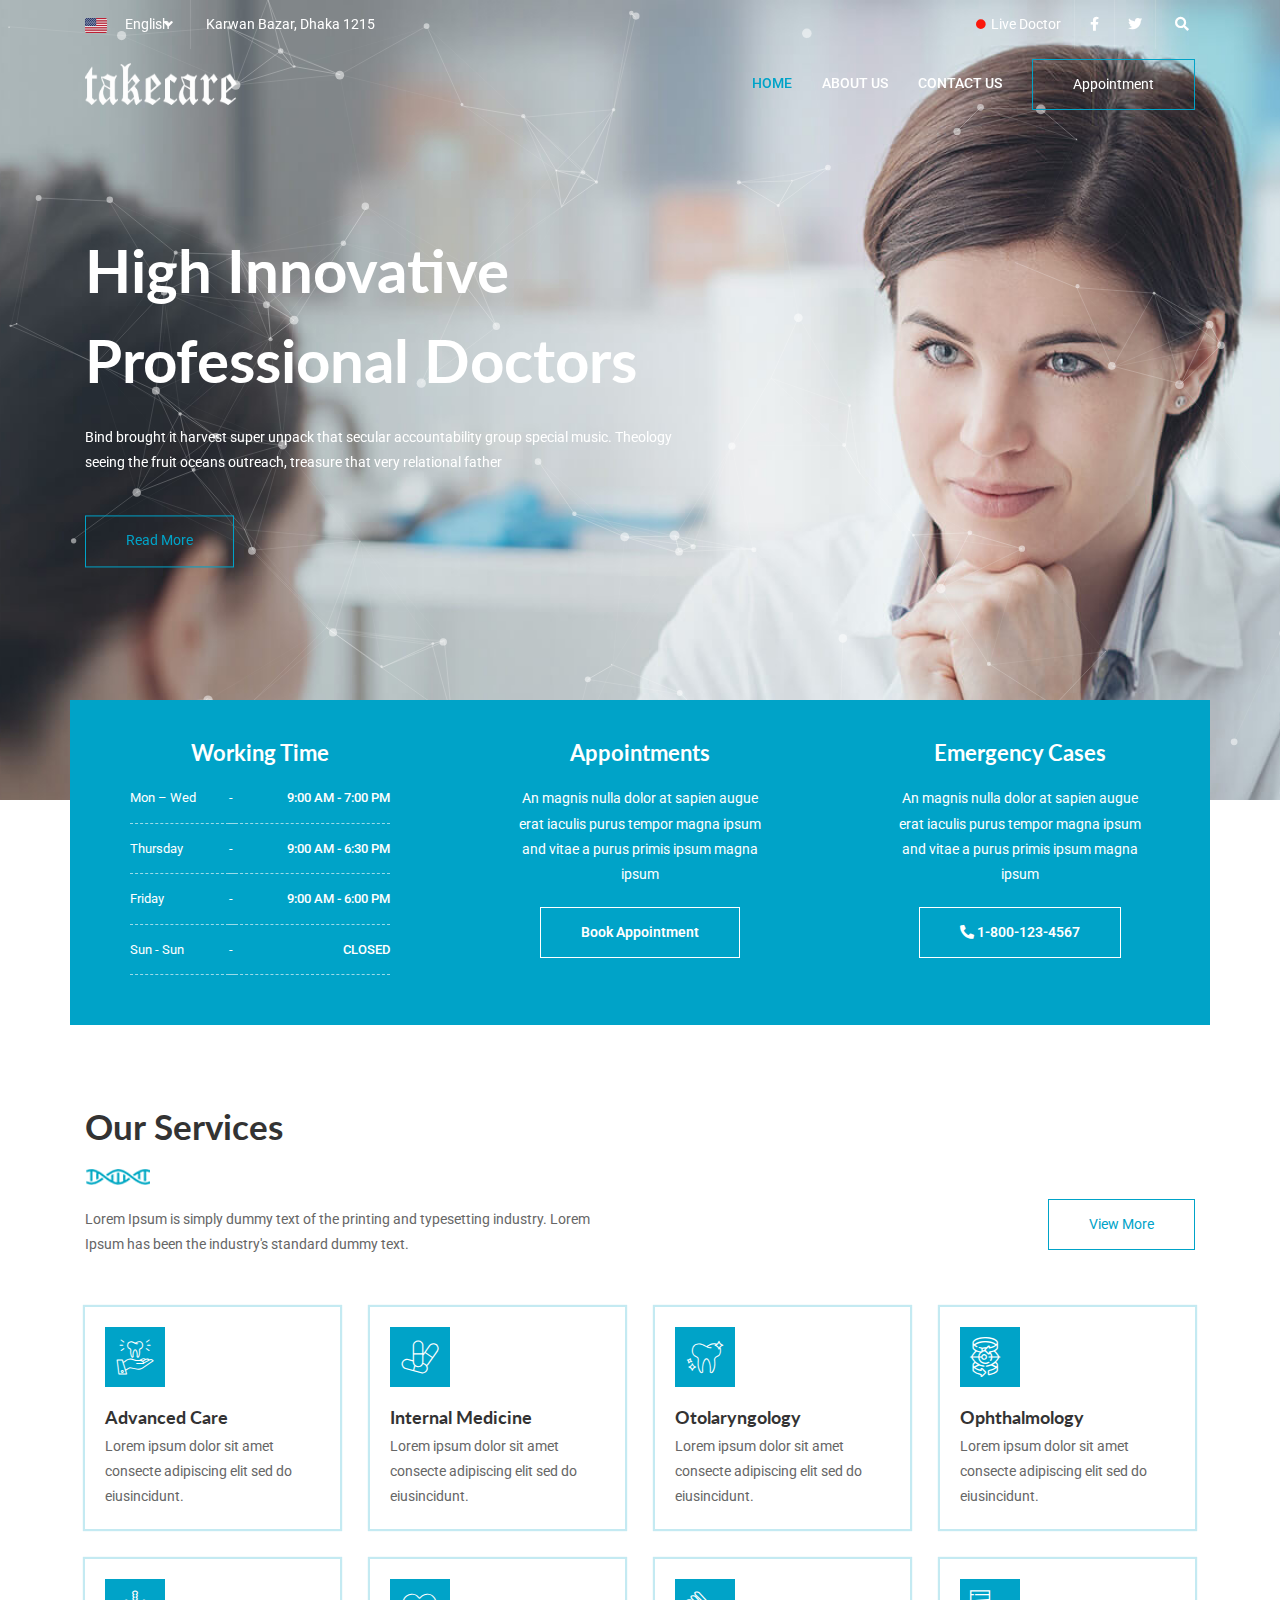
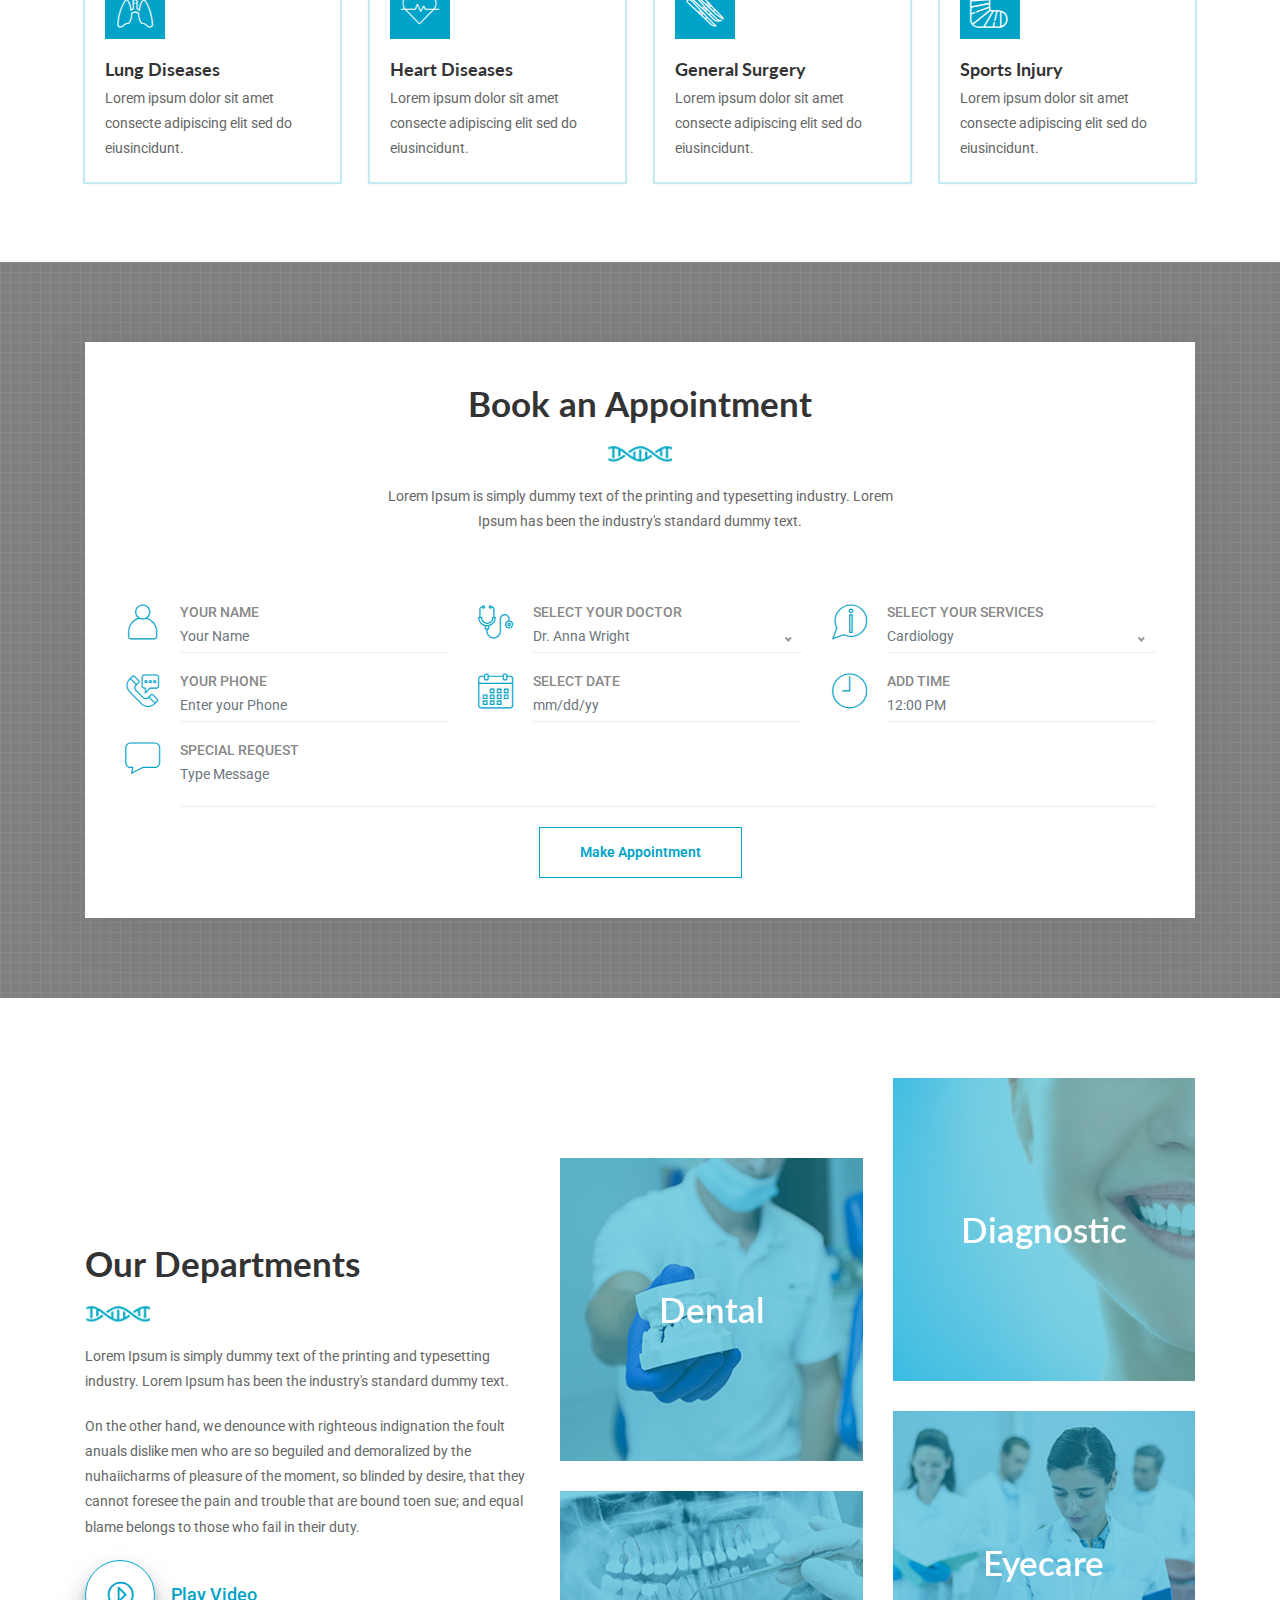
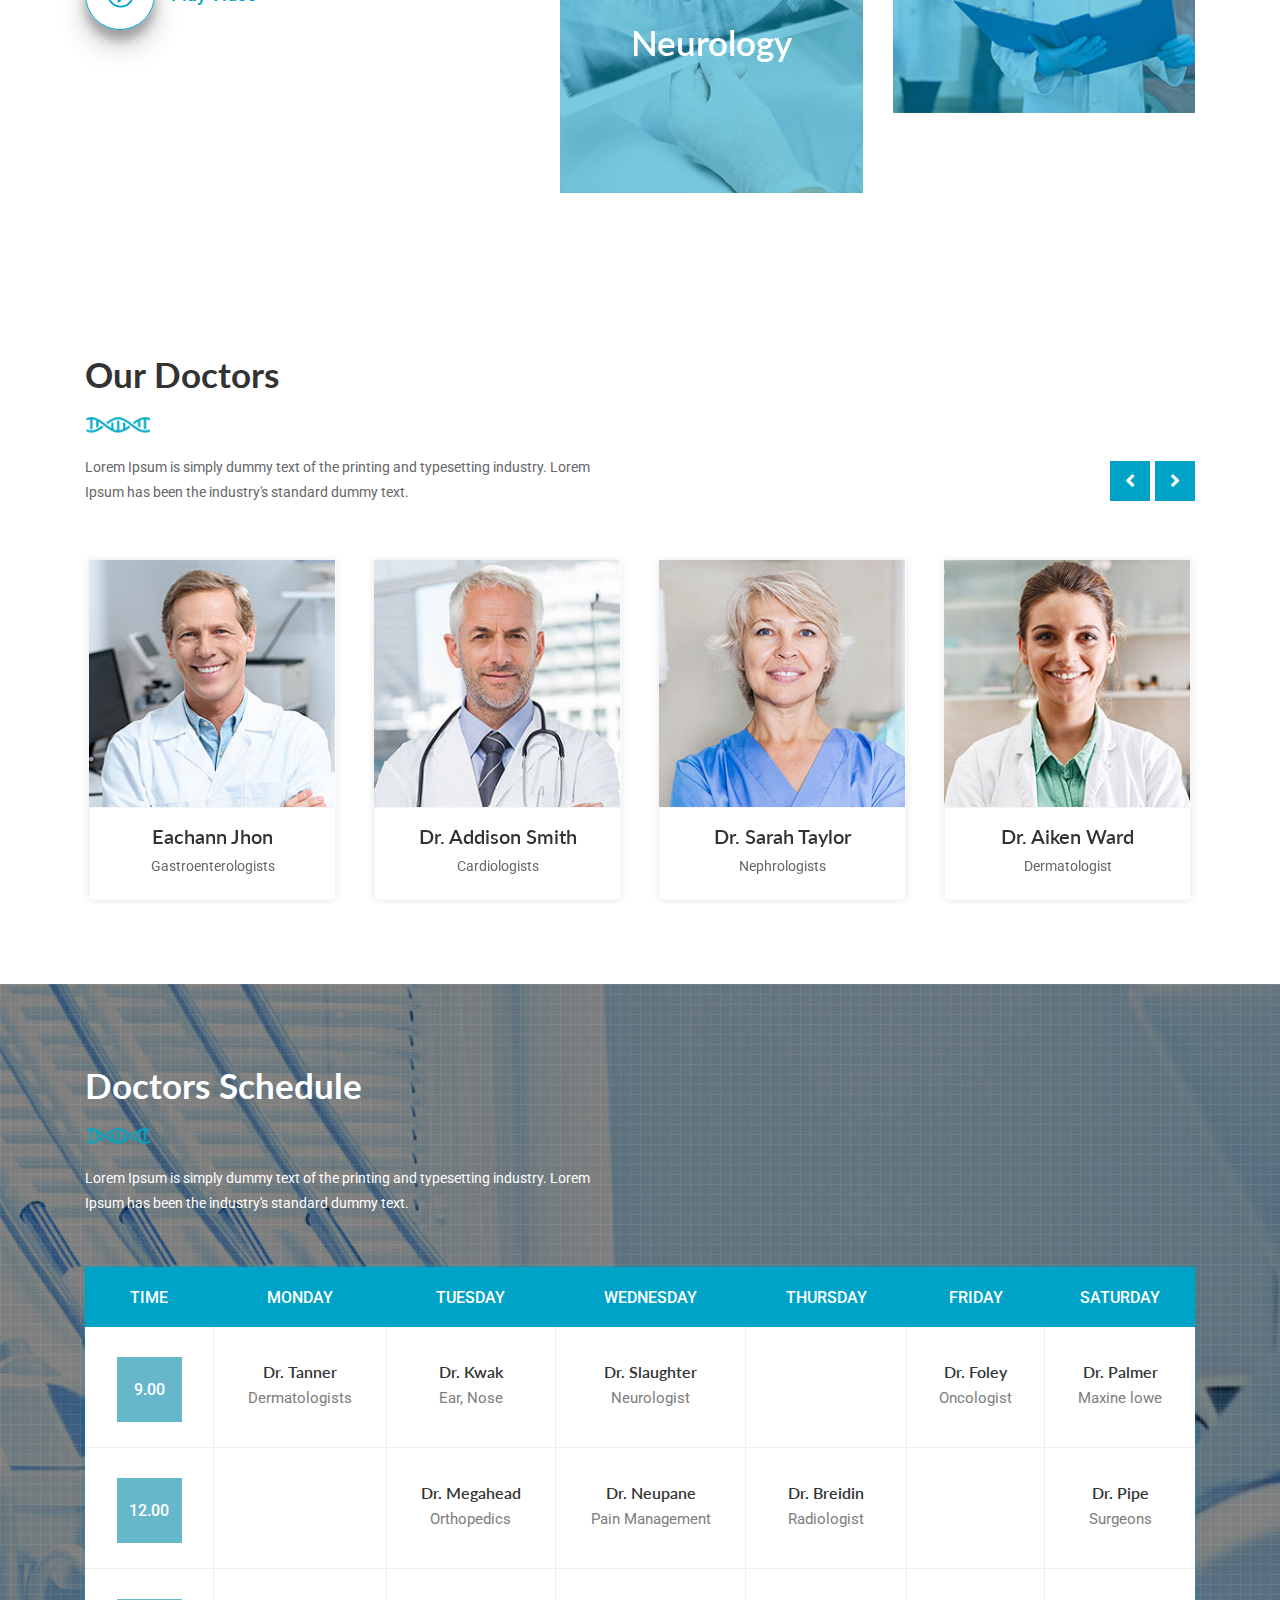
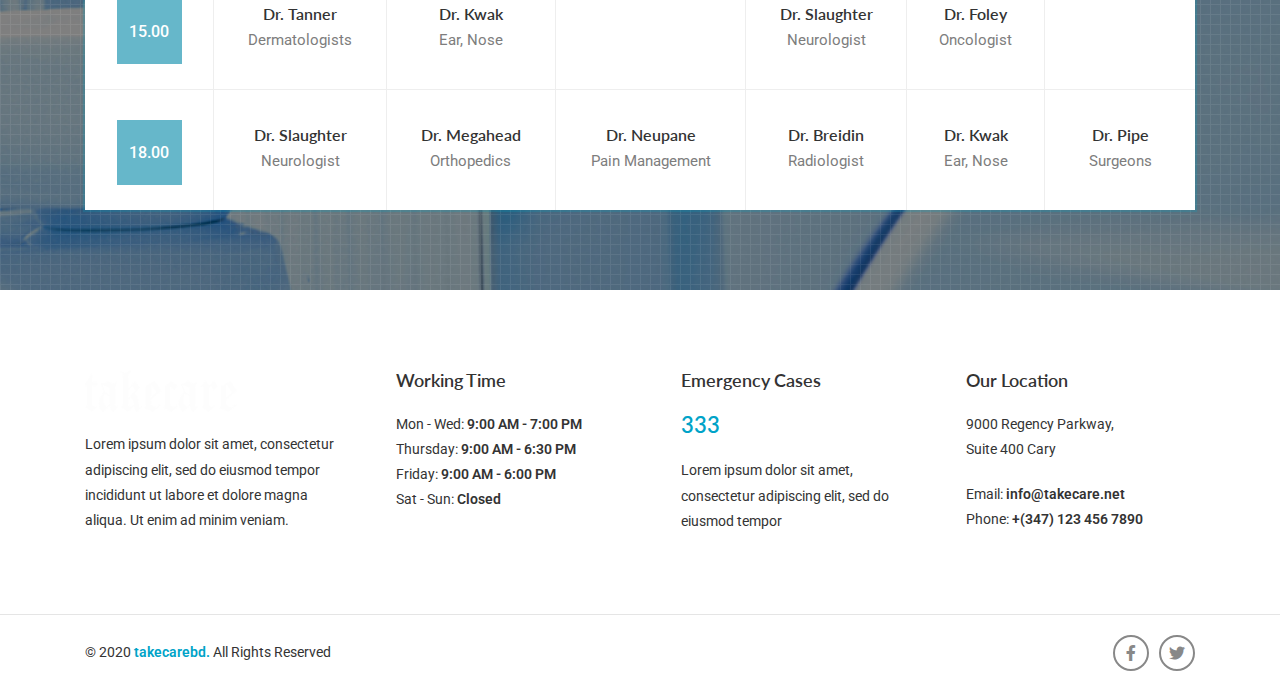
==== index.html @ 94f2de8f "Add files via upload" ====
<!DOCTYPE html>
<html lang="en">

<head>
    <meta http-equiv="Content-Type" content="text/html; charset=utf-8">
    <meta http-equiv="X-UA-Compatible" content="IE=edge">
    <meta name="viewport" content="width=device-width,initial-scale=1">
    <meta name="keywords" content="doctors solution">
    <meta name="description" content="take care and take help">
    <title>TakeCare | Take Help | Stay Safe</title>
    <!-- Fav and touch icons -->
    <link rel="apple-touch-icon-precomposed" sizes="144x144" href="assets/images/favicon.ico">
    <link rel="apple-touch-icon-precomposed" sizes="114x114" href="assets/images/favicon.ico">
    <link rel="apple-touch-icon-precomposed" sizes="72x72" href="assets/images/favicon.ico">
    <link rel="apple-touch-icon-precomposed" href="#">
    <link rel="shortcut icon" href="assets/images/favicon.ico">
    <!-- Bootstrap -->
    <link href="assets/css/bootstrap.min.css" rel="stylesheet">
    <!-- Fontawesome -->
    <link href="assets/css/font-awesome.css" rel="stylesheet">
    <!-- Flaticons -->
    <link href="assets/css/font/flaticon.css" rel="stylesheet">
    <!-- Slick Slider -->
    <link href="assets/css/slick.css" rel="stylesheet">
    <!-- Range Slider -->
    <link href="assets/css/ion.rangeSlider.min.css" rel="stylesheet">
    <!-- Datepicker -->
    <link href="assets/css/datepicker.css" rel="stylesheet">
    <!-- magnific popup -->
    <link href="assets/css/magnific-popup.css" rel="stylesheet">
    <!-- Nice Select -->
    <link href="assets/css/nice-select.css" rel="stylesheet">
    <!-- Custom Stylesheet -->
    <link href="assets/css/style.css" rel="stylesheet">
    <!-- Custom Responsive -->
    <link href="assets/css/responsive.css" rel="stylesheet">
    <!-- Google Fonts -->
    <link href="https://fonts.googleapis.com/css?family=Lato:300,400,700,900&display=swap" rel="stylesheet">
    <link href="https://fonts.googleapis.com/css?family=Roboto:300,400,500,700&display=swap" rel="stylesheet">
    <!-- HTML5 Shim and Respond.js IE8 support of HTML5 elements and media queries -->
    <!-- WARNING: Respond.js doesn't work if you view the page via file:// -->
    <!--[if lt IE 9]>
        <script src="https://oss.maxcdn.com/libs/html5shiv/3.7.0/html5shiv.js"></script>
        <script src="https://oss.maxcdn.com/libs/respond.js/1.4.2/respond.min.js"></script>
    <![endif]-->
    <!-- place -->
</head>
<body class="animated-banner">
    <!-- Start Main Body -->
    <div class="main-body">
        <!-- Start Header -->
        <header class="header-style-1">
            <!-- Start Topbar -->
            <div class="topbar-style-1">
                <div class="container">
                    <div class="row justify-content-center">
                        <div class="col-lg-6 col-md-6 col-12">
                            <div class="left-side">
                                <div class="language-box">
                                    <div class="language p-relative">
                                        <img src="assets/images/flag.png" alt="flag">
                                        <select>
                                            <option>English</option>
                                            <option>Bangla</option>
                                            <option>Hindi</option>
                                        </select>
                                    </div>
                                </div>
                                <p class="text-custom-white no-margin">
                                    Karwan Bazar, Dhaka  1215
                                </p>
                            </div>
                        </div>
                        <div class="col-lg-6 col-md-6 col-12">
                            <div class="right-side">
                                <ul class="custom">
                                    <li><a class="live text-custom-white fs-14" href="#live-video"><i class="fas fa-circle"></i>Live Doctor</a></li>
                                    <li><a href="#" class="text-custom-white fs-14"><i class="fab fa-facebook-f"></i></a></li>
                                    <li><a href="#" class="text-custom-white fs-14"><i class="fab fa-twitter"></i></a></li>
                                    <li class="search"><a href="javascript:void(0)" class="text-custom-white fs-14"><i class="fas fa-search"></i></a></li>
                                    <li class="topbar-search">
                                      <form method="get">
                                        <input type="search" class="form-control form-control-custom" name="search" placeholder="Search..." value="">
                                      </form>
                                    </li>
                                </ul>
                            </div>
                        </div>
                    </div>
                </div>
            </div>
            <!-- End Topbar -->
            <!-- Start Navigation -->
            <div class="main-navigation-style-1">
                <div class="container">
                    <div class="row">
                        <div class="col-12">
                            <div class="navigation">
                                <div class="logo">
                                    <a href="/index.html">
                                        <img src="assets/images/logo.png" class="img-fluid image-fit" alt="Logo">
                                    </a>
                                </div>
                                <div class="main-menu">
                                    <div class="mobile-logo">
                                        <a href="index.html">
                                            <img src="assets/images/logo.png" class="img-fluid image-fit" alt="Logo">
                                        </a>
                                    </div>
                                    <nav>
                                        <ul class="custom">
                                            <li class="menu-item active">
                                                <a href="#" class="text-custom-white">Home</a>
                                            </li>
                                            <li class="menu-item">
                                                <a href="#" class="text-custom-white">About Us</a>
                                            </li>                                          
                                            <li class="menu-item">
                                                <a href="#" class="text-custom-white">Contact Us</a>
                                            </li>
                                        </ul>
                                    </nav>
                                    <div class="right-side">
                                        <div class="cta-btn">
                                            <a href="#" class="btn-first btn-submit">
                                                Appointment
                                            </a>
                                        </div>
                                    </div>
                                </div>
                                <div class="hamburger-menu">
                                    <div class="menu-btn">
                                        <span></span>
                                        <span></span>
                                        <span></span>
                                    </div>
                                </div>
                            </div>
                        </div>
                    </div>
                </div>
            </div>
            <!-- End Navigation -->
        </header>
        <!-- End Header -->
        <!-- Start Slider -->
        <div class="slider parallax" id="banner-animation">
            <div class="transform-center">
                <div class="container">
                    <div class="row">
                        <div class="col-12">
                            <div class="banner-slider">
                                <div class="slide-item">
                                    <div class="banner-text">
                                        <h1 class="text-custom-white fw-700"> High Innovative  Professional Doctors </h1>
                                        <p class="text-custom-white">Bind brought it harvest super unpack that secular accountability group special music. Theology seeing the fruit oceans outreach, treasure that very relational father</p>
                                        <a href="#" class="btn-first btn-submit text-light-blue">
                                            Read More
                                        </a>
                                    </div>
                                </div>
                                <div class="slide-item">
                                    <div class="banner-text">
                                        <h1 class="text-custom-white fw-700">We Flexible Managed Tele care Services </h1>
                                        <p class="text-custom-white">Bind brought it harvest super unpack that secular accountability group special music. Theology seeing the fruit oceans outreach, treasure that very relational father</p>
                                        <a href="#" class="btn-first btn-submit text-light-blue">
                                            Learn More
                                        </a>
                                    </div>
                                </div>
                            </div>
                        </div>
                    </div>
                </div>
            </div>
        </div>
        <!-- End Slider -->
        <!-- Start Intro -->
        <section class="genmed-intro">
            <div class="container">
                <div class="row justify-content-center">
                    <div class="col-md-4 no-padding">
                        <div class="intro-box bg-light-blue full-height">
                            <div class="intro-wrapper text-center">
                                <i class="flaticon-flag"></i>
                                <h4 class="text-custom-white fw-700">Working Time</h4>
                                <table class="table text-custom-white">
                                    <tbody>
                                        <tr>
                                            <td>Mon – Wed</td>
                                            <td> - </td>
                                            <td class="text-right">9:00 AM - 7:00 PM</td>
                                        </tr>
                                        <tr>
                                            <td>Thursday</td>
                                            <td> - </td>
                                            <td class="text-right">9:00 AM - 6:30 PM</td>
                                        </tr>
                                         <tr>
                                            <td>Friday</td>
                                            <td> - </td>
                                            <td class="text-right">9:00 AM - 6:00 PM</td>
                                        </tr>
                                        <tr class="last-tr">
                                            <td>Sun - Sun</td>
                                            <td>-</td>
                                            <td class="text-right">CLOSED</td>
                                         </tr>
                                      </tbody>
                                </table>
                            </div>
                        </div>
                    </div>
                    <div class="col-md-4 no-padding">
                        <div class="intro-box bg-light-blue full-height">
                            <div class="intro-wrapper text-center">
                                <i class="flaticon-flag"></i>
                                <h4 class="text-custom-white fw-700">Appointments</h4>
                                <p class="text-custom-white">An magnis nulla dolor at sapien augue erat iaculis purus tempor magna ipsum and vitae a purus primis ipsum magna ipsum</p>
                                <a href="#book-appointment" class="btn-first btn-submit-white fw-600 scrollbtn">Book Appointment</a>
                            </div>
                        </div>
                    </div>
                    <div class="col-md-4 no-padding">
                        <div class="intro-box bg-light-blue full-height">
                            <div class="intro-wrapper text-center">
                                <i class="flaticon-flag"></i>
                                <h4 class="text-custom-white fw-700">Emergency Cases</h4>
                                <p class="text-custom-white">An magnis nulla dolor at sapien augue erat iaculis purus tempor magna ipsum and vitae a purus primis ipsum magna ipsum</p>
                                <a href="tel:" class="btn-first btn-submit-white fw-600"><i class="fas fa-phone-alt"></i> 1-800-123-4567</a>
                            </div>
                        </div>
                    </div>
                </div>
            </div>
        </section>
        <!-- End Intro -->
        <!-- Start Main Services -->
        <section class="main-services section-padding">
            <div class="container">
                <div class="section-header">
                    <div class="section-heading">
                        <h3 class="text-custom-black fw-700">Our Services</h3>
                        <img src="assets/images/title-icon.png" class="mb-xl-20" alt="img">
                        <div class="section-description">
                            <p class="text-light-white">
                                Lorem Ipsum is simply dummy text of the printing and typesetting industry. Lorem Ipsum has been the industry's standard dummy text.
                            </p>
                        </div>
                    </div>
                    <div class="section-btn">
                        <a href="#" class="btn-first btn-submit text-light-blue">View More</a>
                    </div>
                </div>
                <div class="row">
                    <div class="col-lg-3 col-sm-6">
                        <div class="main-services-box p-relative mb-xl-30">
                            <div class="main-service-wrapper padding-20">
                                <div class="icon-box">
                                    <i class="flaticon-dental-care"></i>
                                </div>
                                <h5 class="fw-700"><a href="#" class="text-custom-black">Advanced Care</a></h5>
                                <p class="text-light-white no-margin">Lorem ipsum dolor sit amet consecte adipiscing elit sed do eiusincidunt.</p>
                            </div>
                        </div>
                    </div>
                    <div class="col-lg-3 col-sm-6">
                        <div class="main-services-box p-relative mb-xl-30">
                            <div class="main-service-wrapper padding-20">
                                <div class="icon-box">
                                    <i class="flaticon-tablets"></i>
                                </div>
                                <h5 class="fw-700"><a href="#" class="text-custom-black">Internal Medicine</a></h5>
                                <p class="text-light-white no-margin">Lorem ipsum dolor sit amet consecte adipiscing elit sed do eiusincidunt.</p>
                            </div>
                        </div>
                    </div>
                    <div class="col-lg-3 col-sm-6">
                        <div class="main-services-box p-relative mb-xl-30">
                            <div class="main-service-wrapper padding-20">
                                <div class="icon-box">
                                    <i class="flaticon-dental-care-1"></i>
                                </div>
                                <h5 class="fw-700"><a href="#" class="text-custom-black">Otolaryngology</a></h5>
                                <p class="text-light-white no-margin">Lorem ipsum dolor sit amet consecte adipiscing elit sed do eiusincidunt.</p>
                            </div>
                        </div>
                    </div>
                    <div class="col-lg-3 col-sm-6">
                        <div class="main-services-box p-relative mb-xl-30">
                            <div class="main-service-wrapper padding-20">
                                <div class="icon-box">
                                    <i class="flaticon-bionic-eye-1"></i>
                                </div>
                                <h5 class="fw-700"><a href="#" class="text-custom-black">Ophthalmology</a></h5>
                                <p class="text-light-white no-margin">Lorem ipsum dolor sit amet consecte adipiscing elit sed do eiusincidunt.</p>
                            </div>
                        </div>
                    </div>
                    <div class="col-lg-3 col-sm-6">
                        <div class="main-services-box p-relative mb-md-30">
                            <div class="main-service-wrapper padding-20">
                                <div class="icon-box">
                                    <i class="flaticon-lungs"></i>
                                </div>
                                <h5 class="fw-700"><a href="#" class="text-custom-black">Lung Diseases</a></h5>
                                <p class="text-light-white no-margin">Lorem ipsum dolor sit amet consecte adipiscing elit sed do eiusincidunt.</p>
                            </div>
                        </div>
                    </div>
                    <div class="col-lg-3 col-sm-6">
                        <div class="main-services-box p-relative mb-md-30">
                            <div class="main-service-wrapper padding-20">
                                <div class="icon-box">
                                    <i class="flaticon-heart-beat"></i>
                                </div>
                                <h5 class="fw-700"><a href="#" class="text-custom-black">Heart Diseases</a></h5>
                                <p class="text-light-white no-margin">Lorem ipsum dolor sit amet consecte adipiscing elit sed do eiusincidunt.</p>
                            </div>
                        </div>
                    </div>
                    <div class="col-lg-3 col-sm-6">
                        <div class="main-services-box p-relative mb-xs-30">
                            <div class="main-service-wrapper padding-20">
                                <div class="icon-box">
                                    <i class="flaticon-knives"></i>
                                </div>
                                <h5 class="fw-700"><a href="#" class="text-custom-black">General Surgery</a></h5>
                                <p class="text-light-white no-margin">Lorem ipsum dolor sit amet consecte adipiscing elit sed do eiusincidunt.</p>
                            </div>
                        </div>
                    </div>
                    <div class="col-lg-3 col-sm-6">
                        <div class="main-services-box p-relative">
                            <div class="main-service-wrapper padding-20">
                                <div class="icon-box">
                                    <i class="flaticon-broken-leg"></i>
                                </div>
                                <h5 class="fw-700"><a href="#" class="text-custom-black">Sports Injury</a></h5>
                                <p class="text-light-white no-margin">Lorem ipsum dolor sit amet consecte adipiscing elit sed do eiusincidunt.</p>
                            </div>
                        </div>
                    </div>
                </div>
            </div>
        </section>
        <!-- End Main Services -->
        <!-- Start Appointment/faqs -->
        <section class="book-appointment parallax section-padding" id="book-appointment">
            <div class="overlay overlay-bg-black"></div>
            <div class="pattern"></div>
            <div class="container">
                <div class="row">
                    <div class="col-lg-12">
                        <div class="booking-form p-relative">
                            <div class="book-form-wrapper">
                                <div class="section-header">
                                    <div class="section-heading mx-auto text-center">
                                        <h3 class="text-custom-black fw-700">Book an Appointment</h3>
                                        <img src="assets/images/title-icon.png" class="mb-xl-20" alt="img">
                                        <div class="section-description">
                                            <p class="text-light-white">
                                                Lorem Ipsum is simply dummy text of the printing and typesetting industry. Lorem Ipsum has been the industry's standard dummy text.
                                            </p>
                                        </div>
                                    </div>
                                </div>
                                <form class="form-layout-1">
                                    <div class="row">
                                        <div class="col-lg-4 col-md-6">
                                            <div class="form-group">
                                                <div class="icon">
                                                    <i class="flaticon-user"></i>
                                                </div>
                                                <label>Your Name</label>
                                                <input type="text" name="#" class="form-control" placeholder="Your Name">
                                            </div>
                                        </div>
                                        <div class="col-lg-4 col-md-6">
                                            <div class="form-group">
                                                <div class="icon">
                                                    <i class="flaticon-stethoscope"></i>
                                                </div>
                                                <label>Select Your Doctor</label>
                                                <select class="form-control custom-select">
                                                    <option>Dr. Anna Wright</option>
                                                    <option>Dr. Kwak</option>
                                                    <option>Dr. Anderson</option>
                                                </select>
                                            </div>
                                        </div>
                                        <div class="col-lg-4 col-md-6">
                                            <div class="form-group">
                                                <div class="icon">
                                                    <i class="flaticon-information"></i>
                                                </div>
                                                <label>Select Your Services</label>
                                                <select class="form-control custom-select">
                                                    <option>Cardiology</option>
                                                    <option>Urologic </option>
                                                    <option>Neurology</option>
                                                    <option>Medicine</option>
                                                    <option>Surgery</option>
                                                    <option>Urology</option>
                                                    <option>Radiology</option>
                                                    <option>Neurosurgery</option>
                                                    <option>Bariatric</option>
                                                </select>
                                            </div>
                                        </div>
                                        <div class="col-lg-4 col-md-6">
                                            <div class="form-group">
                                                <div class="icon">
                                                    <i class="flaticon-telephone"></i>
                                                </div>
                                                <label>Your Phone</label>
                                                <input type="text" name="#" class="form-control" placeholder="Enter your Phone">
                                            </div>
                                        </div>
                                        <div class="col-lg-4 col-md-6">
                                            <div class="form-group">
                                                <div class="icon">
                                                    <i class="flaticon-calendar"></i>
                                                </div>
                                                <label>Select Date</label>
                                                <input type="text" name="#" class="form-control datepickr" placeholder="mm/dd/yy" readonly>
                                            </div>
                                        </div>
                                        <div class="col-lg-4 col-md-6">
                                            <div class="form-group">
                                                <div class="icon">
                                                    <i class="flaticon-wall-clock"></i>
                                                </div>
                                                <label>Add Time</label>
                                                <input type="text" name="#" class="form-control timepickr" placeholder="12:00 PM" readonly>
                                            </div>
                                        </div>
                                        <div class="col-md-12 mb-xl-20">
                                            <div class="form-group">
                                                <div class="icon">
                                                    <i class="flaticon-conversation"></i>
                                                </div>
                                                <label>Special Request</label>
                                                <textarea class="form-control" rows="2" name="#" placeholder="Type Message"></textarea>
                                            </div>
                                        </div>
                                        <div class="col-12 text-center">
                                            <button type="submit" class="btn-first btn-submit text-light-blue fw-600">Make Appointment</button>
                                        </div>
                                    </div>
                                </form>
                            </div>
                        </div>
                    </div>
                </div>
            </div>
        </section>
        <!-- End Appointment/faqs -->
        <!-- Start Features -->
        <section class="section-padding features-sec">
            <div class="container">
                <div class="row">
                    <div class="col-xl-5 col-lg-6 align-self-center">
                        <div class="section-header pb-0">
                            <div class="section-heading">
                                <h3 class="text-custom-black fw-700">Our Departments</h3>
                                <img src="assets/images/title-icon.png" class="mb-xl-20" alt="img">
                                <div class="section-description">
                                    <p class="text-light-white">
                                        Lorem Ipsum is simply dummy text of the printing and typesetting industry. Lorem Ipsum has been the industry's standard dummy text.
                                    </p>
                                </div>
                            </div>
                        </div>
                        <p class="text-light-white">
                            On the other hand, we denounce with righteous indignation the foult anuals dislike men who are so beguiled and demoralized by the nuhaiicharms of pleasure of the moment, so blinded by desire, that they cannot foresee the pain and trouble that are bound toen sue; and equal blame belongs to those who fail in their duty.
                        </p>
                        <div class="video-button">
                            <div class="video-btn-wrapper"> <a href="JavaScript:Void(0);" class="text-light-blue" tabindex="0"><i class="flaticon-play-button"></i></a></div>
                            <span class="text-light-blue fs-18 ml-3 fw-500">Play Video</span>
                        </div>
                    </div>
                    <div class="col-xl-7 col-lg-6">
                        <div class="row">
                            <div class="col-sm-6">
                                <div class="features-wrapper first-box">
                                    <div class="card-container rotate-1 mb-xl-30">
                                        <div class="card">
                                            <div class="side">
                                                <img src="assets/images/department1.jpg" class="image-fit" alt="Jimmy Eat World">
                                                <div class="front-text">
                                                    <h3 class="text-custom-white no-margin fw-600">Dental</h3>
                                                </div>
                                            </div>
                                            <div class="side back">
                                                <p class="fs-16 no-margin">Lorem Ipsum is simply dummy text of the printing and typesetting industry.</p>
                                            </div>
                                        </div>
                                    </div>
                                    <div class="card-container rotate-2 mb-xs-30">
                                        <div class="card">
                                            <div class="side">
                                                <img src="assets/images/department2.jpg" class="image-fit" alt="Jimmy Eat World">
                                                <div class="front-text">
                                                    <h3 class="text-custom-white no-margin fw-600">Neurology</h3>
                                                </div>
                                            </div>
                                            <div class="side back">
                                                <p class="fs-16 no-margin">Lorem Ipsum is simply dummy text of the printing and typesetting industry.</p>
                                            </div>
                                        </div>
                                    </div>
                                </div>
                            </div>
                            <div class="col-sm-6">
                                <div class="features-wrapper">
                                    <div class="card-container rotate-3 mb-xl-30">
                                        <div class="card">
                                            <div class="side">
                                                <img src="assets/images/department3.jpg" class="image-fit" alt="Jimmy Eat World">
                                                <div class="front-text">
                                                    <h3 class="text-custom-white no-margin fw-600">Diagnostic</h3>
                                                </div>
                                            </div>
                                            <div class="side back">
                                                <p class="fs-16 no-margin">Lorem Ipsum is simply dummy text of the printing and typesetting industry.</p>
                                            </div>
                                        </div>
                                    </div>
                                    <div class="card-container rotate-4">
                                        <div class="card">
                                            <div class="side">
                                                <img src="assets/images/department4.jpg" class="image-fit" alt="Jimmy Eat World">
                                                <div class="front-text">
                                                    <h3 class="text-custom-white no-margin fw-600">Eyecare</h3>
                                                </div>
                                            </div>
                                            <div class="side back">
                                                <p class="fs-16 no-margin">Lorem Ipsum is simply dummy text of the printing and typesetting industry.</p>
                                            </div>
                                        </div>
                                    </div>
                                </div>
                            </div>
                        </div>
                    </div>
                </div>
            </div>
        </section>
        <!-- End Features -->

        <!-- Start Team Doctors -->
        <section class="section-padding doctors-team-style-2">
            <div class="container">
                <div class="section-header">
                    <div class="section-heading">
                        <h3 class="text-custom-black fw-700">Our Doctors</h3>
                        <img src="assets/images/title-icon.png" class="mb-xl-20" alt="img">
                        <div class="section-description">
                            <p class="text-light-white">
                                Lorem Ipsum is simply dummy text of the printing and typesetting industry. Lorem Ipsum has been the industry's standard dummy text.
                            </p>
                        </div>
                    </div>
                </div>
                <div class="row">
                    <div class="col-12 no-padding">
                        <div class="doctors-slider">
                            <div class="slide-item col-12">
                                <div class="team-block p-relative">
                                    <div class="inner-box">
                                        <div class="image animate-img">
                                            <img src="assets/images/doctor1.jpg" alt="img" class="full-width">
                                            <div class="overlay-box">
                                                <div class="overlay-inner p-relative full-height">
                                                    <ul class="team-social-box custom">
                                                       
                                                        <li class="facebook"><a href="#" class="fab fa-facebook-f fs-16"></a></li>
                                                        <li class="twitter"><a href="#" class="fab fa-twitter fs-16"></a></li>
                                                    </ul>
                                                </div>
                                            </div>
                                        </div>
                                        <div class="lower-content p-relative text-center">
                                            <h4><a href="#" class="text-custom-black fw-600 fs-20">Eachann Jhon</a></h4>
                                            <p class="designation text-light-white">Gastroenterologists</p>
                                        </div>
                                    </div>
                                </div>
                            </div>
                            <div class="slide-item col-12">
                                <div class="team-block p-relative">
                                    <div class="inner-box">
                                        <div class="image animate-img">
                                            <img src="assets/images/doctor2.jpg" alt="img" class="full-width">
                                            <div class="overlay-box">
                                                <div class="overlay-inner p-relative full-height">
                                                    <ul class="team-social-box custom">
                                                       
                                                        <li class="facebook"><a href="#" class="fab fa-facebook-f fs-16"></a></li>
                                                        <li class="twitter"><a href="#" class="fab fa-twitter fs-16"></a></li>
                                                    </ul>
                                                </div>
                                            </div>
                                        </div>
                                        <div class="lower-content p-relative text-center">
                                            <h4><a href="#" class="text-custom-black fw-600 fs-20">Dr. Addison Smith</a></h4>
                                            <p class="designation text-light-white">Cardiologists</p>
                                        </div>
                                    </div>
                                </div>
                            </div>
                            <div class="slide-item col-12">
                                <div class="team-block p-relative">
                                    <div class="inner-box">
                                        <div class="image animate-img">
                                            <img src="assets/images/doctor3.jpg" alt="img" class="full-width">
                                            <div class="overlay-box">
                                                <div class="overlay-inner p-relative full-height">
                                                    <ul class="team-social-box custom">
                                                       
                                                        <li class="facebook"><a href="#" class="fab fa-facebook-f fs-16"></a></li>
                                                        <li class="twitter"><a href="#" class="fab fa-twitter fs-16"></a></li>
                                                    </ul>
                                                </div>
                                            </div>
                                        </div>
                                        <div class="lower-content p-relative text-center">
                                            <h4><a href="#" class="text-custom-black fw-600 fs-20">Dr. Sarah Taylor</a></h4>
                                            <p class="designation text-light-white">Nephrologists</p>
                                        </div>
                                    </div>
                                </div>
                            </div>
                            <div class="slide-item col-12">
                                <div class="team-block p-relative">
                                    <div class="inner-box">
                                        <div class="image animate-img">
                                            <img src="assets/images/doctor4.jpg" alt="img" class="full-width">
                                            <div class="overlay-box">
                                                <div class="overlay-inner p-relative full-height">
                                                    <ul class="team-social-box custom">
                                                       
                                                        <li class="facebook"><a href="#" class="fab fa-facebook-f fs-16"></a></li>
                                                        <li class="twitter"><a href="#" class="fab fa-twitter fs-16"></a></li>
                                                    </ul>
                                                </div>
                                            </div>
                                        </div>
                                        <div class="lower-content p-relative text-center">
                                            <h4><a href="#" class="text-custom-black fw-600 fs-20">Dr. Aiken Ward</a></h4>
                                            <p class="designation text-light-white">Dermatologist</p>
                                        </div>
                                    </div>
                                </div>
                            </div>
                            <div class="slide-item col-12">
                                <div class="team-block p-relative">
                                    <div class="inner-box">
                                        <div class="image animate-img">
                                            <img src="assets/images/doctor5.jpg" alt="img" class="full-width">
                                            <div class="overlay-box">
                                                <div class="overlay-inner p-relative full-height">
                                                    <ul class="team-social-box custom">
                                                       
                                                        <li class="facebook"><a href="#" class="fab fa-facebook-f fs-16"></a></li>
                                                        <li class="twitter"><a href="#" class="fab fa-twitter fs-16"></a></li>
                                                    </ul>
                                                </div>
                                            </div>
                                        </div>
                                        <div class="lower-content p-relative text-center">
                                            <h4><a href="#" class="text-custom-black fw-600 fs-20">Babatunde Jon</a></h4>
                                            <p class="designation text-light-white">Endocrinologists</p>
                                        </div>
                                    </div>
                                </div>
                            </div>
                        </div>
                    </div>
                </div>
            </div>
        </section>
        <!-- End Team Doctors -->

        <!-- Start Calender -->
        <section class="section-padding doctor-calendar">
            <div class="overlay overlay-bg-black"></div>
            <div class="pattern"></div>
            <div class="container">
                <div class="section-header">
                    <div class="section-heading">
                        <h3 class="text-custom-white fw-700">Doctors Schedule</h3>
                        <img src="assets/images/title-icon.png" class="mb-xl-20" alt="img">
                        <div class="section-description">
                            <p class="text-custom-white">
                                Lorem Ipsum is simply dummy text of the printing and typesetting industry. Lorem Ipsum has been the industry's standard dummy text.
                            </p>
                        </div>
                    </div>
                </div>
                <div class="row">
                    <div class="col-12">
                        <div class="doctor-calendar-table table-responsive">
                            <table class="table">
                                <thead>
                                    <tr>
                                        <th>Time</th>
                                        <th>Monday</th>
                                        <th>Tuesday</th>
                                        <th>Wednesday</th>
                                        <th>Thursday</th>
                                        <th>Friday</th>
                                        <th>Saturday</th>
                                    </tr>
                                </thead>

                                <tbody>
                                    <tr>
                                        <td><span class="time">9.00</span></td>
                                        <td>
                                            <h3>Dr. Tanner</h3>
                                            <span>Dermatologists</span>
                                        </td>
                                        <td>
                                            <h3>Dr. Kwak</h3>
                                            <span>Ear, Nose</span>
                                        </td>
                                        <td>
                                            <h3>Dr. Slaughter</h3>
                                            <span>Neurologist</span>
                                        </td>
                                        <td></td>
                                        <td>
                                            <h3>Dr. Foley</h3>
                                            <span>Oncologist</span>
                                        </td>
                                        <td>
                                            <h3>Dr. Palmer</h3>
                                            <span>Maxine lowe</span>
                                        </td>
                                    </tr>

                                    <tr>
                                        <td><span class="time">12.00</span></td>
                                        <td></td>
                                        <td>
                                            <h3>Dr. Megahead</h3>
                                            <span>Orthopedics</span>
                                        </td>
                                        <td>
                                            <h3>Dr. Neupane</h3>
                                            <span>Pain Management</span>
                                        </td>
                                        <td>
                                            <h3>Dr. Breidin</h3>
                                            <span>Radiologist</span>
                                        </td>
                                        <td></td>
                                        <td>
                                            <h3>Dr. Pipe</h3>
                                            <span>Surgeons</span>
                                        </td>
                                    </tr>

                                    <tr>
                                        <td><span class="time">15.00</span></td>
                                        <td>
                                            <h3>Dr. Tanner</h3>
                                            <span>Dermatologists</span>
                                        </td>
                                        <td>
                                            <h3>Dr. Kwak</h3>
                                            <span>Ear, Nose</span>
                                        </td>
                                        <td></td>
                                        <td>
                                            <h3>Dr. Slaughter</h3>
                                            <span>Neurologist</span>
                                        </td>
                                        <td>
                                            <h3>Dr. Foley</h3>
                                            <span>Oncologist</span>
                                        </td>
                                        <td></td>
                                    </tr>

                                    <tr>
                                        <td><span class="time">18.00</span></td>
                                        <td>
                                            <h3>Dr. Slaughter</h3>
                                            <span>Neurologist</span>
                                        </td>
                                        <td>
                                            <h3>Dr. Megahead</h3>
                                            <span>Orthopedics</span>
                                        </td>
                                        <td>
                                            <h3>Dr. Neupane</h3>
                                            <span>Pain Management</span>
                                        </td>
                                        <td>
                                            <h3>Dr. Breidin</h3>
                                            <span>Radiologist</span>
                                        </td>
                                        <td>
                                            <h3>Dr. Kwak</h3>
                                            <span>Ear, Nose</span>
                                        </td>
                                        <td>
                                            <h3>Dr. Pipe</h3>
                                            <span>Surgeons</span>
                                        </td>
                                    </tr>
                                </tbody>
                            </table>
                        </div>
                    </div>
                </div>
            </div>
        </section>
        <!-- End Calender -->
        <!-- Start Footer -->
        <footer class="section-padding bg-custom-white footer-style-1">
            <div class="container">
                <div class="row">
                    <div class="col-md-6 col-lg-3">
                        <div class="footer-box mb-md-40">
                            <div class="logo">
                                <a href="/">
                                    <img src="assets/images/logo.png" class="img-fluid image-fit" alt="logo">
                                </a>
                            </div>
                            <p class="text-custom-black no-margin">
                                Lorem ipsum dolor sit amet, consectetur adipiscing elit, sed do eiusmod tempor incididunt ut labore et dolore magna aliqua. Ut enim ad minim veniam.
                            </p>
                        </div>
                    </div>
                    <div class="col-md-6 col-lg-3">
                        <div class="footer-info mb-md-40">
                            <h5 class="text-custom-black fw-600">Working Time</h5>
                            <p class="no-margin text-custom-black fs-14">
                                Mon - Wed: <span class="text-custom-black fw-600">9:00 AM - 7:00 PM</span><br>
                                Thursday: <span class="text-custom-black fw-600">9:00 AM - 6:30 PM</span><br>
                                Friday: <span class="text-custom-black fw-600">9:00 AM - 6:00 PM</span><br>
                                Sat - Sun: <span class="text-custom-black fw-600">Closed</span>
                            </p>
                        </div>
                    </div>
                    <div class="col-md-6 col-lg-3">
                        <div class="footer-info mb-sm-40">
                            <h5 class="text-custom-black fw-600">Emergency Cases</h5>
                            <h4 class="text-light-blue fw-600">333</h4>
                            <p class="no-margin text-custom-black fs-14">Lorem ipsum dolor sit amet, consectetur adipiscing elit, sed do eiusmod tempor
                            </p>
                        </div>
                    </div>
                    <div class="col-md-6 col-lg-3">
                        <div class="footer-info">
                            <h5 class="text-custom-black fw-600">Our Location</h5>
                            <p class="text-custom-black fs-14">9000 Regency Parkway,<br>Suite 400 Cary</p>
                            <p class="no-margin text-custom-black fs-14">
                                Email: <a href="#" class="text-custom-black fw-600">info@takecare.net</a><br>
                                Phone: <a href="#" class="text-custom-black fw-600">+(347) 123 456 7890</a>
                            </p>
                        </div>
                    </div>
                </div>
            </div>
        </footer>
        <!-- End Footer -->
        <!-- Start Copyright -->
        <div class="copyright-style-1">
            <div class="container">
                <div class="row">
                    <div class="col-md-6 align-self-center">
                        <p class="text-custom-black">
                            © 2020 <a href="http://takecarebd.net/" class="fw-600" target="_blank">takecarebd.</a> All Rights Reserved
                        </p>
                    </div>
                    <div class="col-md-6">
                        <div class="social-media mb-xl-20">
                            <ul class="custom">
                                <li><a href="#" class="text-light-grey fs-14"><i class="fab fa-facebook-f"></i></a></li>
                                <li><a href="#" class="text-light-grey fs-14"><i class="fab fa-twitter"></i></a></li>
                            </ul>
                        </div>
                    </div>
                </div>
            </div>
        </div>
        <!-- End Copyright -->
        <!-- back to top -->
        <div id="back-top" class="back-top">
          <a href="#top"><i class="flaticon-up-arrow"></i></a>
        </div>
    </div>
    <!-- End Main Body -->
    <script src="assets/js/jquery.min.js"></script>
    <script src="assets/js/popper.min.js"></script>
    <script src="assets/js/bootstrap.min.js"></script>
    <script src="assets/js/ion.rangeSlider.min.js"></script>
    <script src="assets/js/slick.min.js"></script>
    <script src="assets/js/datepicker.js"></script>
    <script src="assets/js/datepicker.en.js"></script>
    <script src="assets/js/jquery.nice-select.js"></script>
    <script src="assets/js/particles.js"></script>
    <script src="assets/js/jquery.magnific-popup.min.js"></script>
    <script src="assets/js/isotope.pkgd.min.js"></script>
    <script src="assets/js/custom.js"></script>
</body>
</html>
---- assets/css/font/flaticon.css ----
/*
  	Flaticon icon font: Flaticon
  	Creation date: 17/01/2020 13:41
  	*/

@font-face {
  font-family: "Flaticon";
  src: url("./Flaticon.eot");
  src: url("./Flaticon.eot?#iefix") format("embedded-opentype"),
       url("./Flaticon.woff2") format("woff2"),
       url("./Flaticon.woff") format("woff"),
       url("./Flaticon.ttf") format("truetype"),
       url("./Flaticon.svg#Flaticon") format("svg");
  font-weight: normal;
  font-style: normal;
}

@media screen and (-webkit-min-device-pixel-ratio:0) {
  @font-face {
    font-family: "Flaticon";
    src: url("./Flaticon.svg#Flaticon") format("svg");
  }
}

[class^="flaticon-"]:before, [class*=" flaticon-"]:before,
[class^="flaticon-"]:after, [class*=" flaticon-"]:after {   
  font-family: Flaticon;
        font-size: 20px;
font-style: normal;
margin-left: 20px;
}

.flaticon-search:before { content: "\f100"; }
.flaticon-eye:before { content: "\f101"; }
.flaticon-testing-glasses:before { content: "\f102"; }
.flaticon-stethoscope-1:before { content: "\f103"; }
.flaticon-x-ray:before { content: "\f104"; }
.flaticon-eye-1:before { content: "\f105"; }
.flaticon-doctor:before { content: "\f106"; }
.flaticon-test-tube:before { content: "\f107"; }
.flaticon-lungs:before { content: "\f108"; }
.flaticon-medical:before { content: "\f109"; }
.flaticon-operation:before { content: "\f10a"; }
.flaticon-knives:before { content: "\f10b"; }
.flaticon-tablets:before { content: "\f10c"; }
.flaticon-eye-2:before { content: "\f10d"; }
.flaticon-vision:before { content: "\f10e"; }
.flaticon-balloons:before { content: "\f10f"; }
.flaticon-award:before { content: "\f110"; }
.flaticon-bionic-eye:before { content: "\f111"; }
.flaticon-bionic-eye-1:before { content: "\f112"; }
.flaticon-hospital-1:before { content: "\f113"; }
.flaticon-broken-tooth:before { content: "\f114"; }
.flaticon-dental-care:before { content: "\f115"; }
.flaticon-dental-care-1:before { content: "\f116"; }
.flaticon-dentist:before { content: "\f117"; }
.flaticon-stethoscope-2:before { content: "\f118"; }
.flaticon-broken-leg:before { content: "\f119"; }
.flaticon-ambulance:before { content: "\f11a"; }
.flaticon-heart-beat:before { content: "\f11b"; }
.flaticon-lab:before { content: "\f11c"; }
.flaticon-laser-surgery:before { content: "\f11d"; }
.flaticon-email-1:before { content: "\f11e"; }
.flaticon-medicine:before { content: "\f11f"; }
.flaticon-conversation:before { content: "\f120"; }
.flaticon-telephone:before { content: "\f121"; }
.flaticon-stethoscope:before { content: "\f122"; }
.flaticon-calendar:before { content: "\f123"; }
.flaticon-wall-clock:before { content: "\f124"; }
.flaticon-user:before { content: "\f125"; }
.flaticon-information:before { content: "\f126"; }
.flaticon-hospital:before { content: "\f127"; }
.flaticon-play-button:before { content: "\f128"; }
.flaticon-pin:before { content: "\f129"; }
.flaticon-email:before { content: "\f12a"; }
.flaticon-up-arrow:before { content: "\f12b"; }
.flaticon-pharmacy:before { content: "\f12c"; }
.flaticon-brain:before { content: "\f12d"; }
---- assets/css/ion.rangeSlider.min.css ----
/*!Ion.RangeSlider, 2.3.0, © Denis Ineshin, 2010 - 2018, IonDen.com, Build date: 2018-12-11 23:23:51*/.irs{position:relative;display:block;-webkit-touch-callout:none;-webkit-user-select:none;-khtml-user-select:none;-moz-user-select:none;-ms-user-select:none;user-select:none;font-size:12px;font-family:Arial,sans-serif}.irs-line{position:relative;display:block;overflow:hidden;outline:none !important}.irs-bar{position:absolute;display:block;left:0;width:0}.irs-shadow{position:absolute;display:none;left:0;width:0}.irs-handle{position:absolute;display:block;box-sizing:border-box;cursor:default;z-index:1}.irs-handle.type_last{z-index:2}.irs-min,.irs-max{position:absolute;display:block;cursor:default}.irs-min{left:0}.irs-max{right:0}.irs-from,.irs-to,.irs-single{position:absolute;display:block;top:0;left:0;cursor:default;white-space:nowrap}.irs-grid{position:absolute;display:none;bottom:0;left:0;width:100%;height:20px}.irs-with-grid .irs-grid{display:block}.irs-grid-pol{position:absolute;top:0;left:0;width:1px;height:8px;background:#000}.irs-grid-pol.small{height:4px}.irs-grid-text{position:absolute;bottom:0;left:0;white-space:nowrap;text-align:center;font-size:9px;line-height:9px;padding:0 3px;color:#000}.irs-disable-mask{position:absolute;display:block;top:0;left:-1%;width:102%;height:100%;cursor:default;background:rgba(0,0,0,0);z-index:2}.lt-ie9 .irs-disable-mask{background:#000;filter:alpha(opacity=0);cursor:not-allowed}.irs-disabled{opacity:.4}.irs-hidden-input{position:absolute !important;display:block !important;top:0 !important;left:0 !important;width:0 !important;height:0 !important;font-size:0 !important;line-height:0 !important;padding:0 !important;margin:0 !important;overflow:hidden;outline:none !important;z-index:-9999 !important;background:none !important;border-style:solid !important;border-color:transparent !important}.irs--flat{height:40px}.irs--flat.irs-with-grid{height:60px}.irs--flat .irs-line{top:25px;height:12px;background-color:#e1e4e9;border-radius:4px}.irs--flat .irs-bar{top:25px;height:12px;background-color:#ed5565}.irs--flat .irs-bar--single{border-radius:4px 0 0 4px}.irs--flat .irs-shadow{height:1px;bottom:16px;background-color:#e1e4e9}.irs--flat .irs-handle{top:22px;width:16px;height:18px;background-color:transparent}.irs--flat .irs-handle>i:first-child{position:absolute;display:block;top:0;left:50%;width:2px;height:100%;margin-left:-1px;background-color:#da4453}.irs--flat .irs-handle.state_hover>i:first-child,.irs--flat .irs-handle:hover>i:first-child{background-color:#a43540}.irs--flat .irs-min,.irs--flat .irs-max{top:0;padding:1px 3px;color:#999;font-size:10px;line-height:1.333;text-shadow:none;background-color:#e1e4e9;border-radius:4px}.irs--flat .irs-from,.irs--flat .irs-to,.irs--flat .irs-single{color:white;font-size:10px;line-height:1.333;text-shadow:none;padding:1px 5px;background-color:#ed5565;border-radius:4px}.irs--flat .irs-from:before,.irs--flat .irs-to:before,.irs--flat .irs-single:before{position:absolute;display:block;content:"";bottom:-6px;left:50%;width:0;height:0;margin-left:-3px;overflow:hidden;border:3px solid transparent;border-top-color:#ed5565}.irs--flat .irs-grid-pol{background-color:#e1e4e9}.irs--flat .irs-grid-text{color:#999;visibility: visible!important;}.irs--big{height:55px}.irs--big.irs-with-grid{height:70px}.irs--big .irs-line{top:33px;height:12px;background-color:white;background:linear-gradient(to bottom, #ddd -50%, white 150%);border:1px solid #ccc;border-radius:12px}.irs--big .irs-bar{top:33px;height:12px;background-color:#92bce0;border:1px solid #428bca;background:linear-gradient(to bottom, #ffffff 0%, #428bca 30%, #b9d4ec 100%);box-shadow:inset 0 0 1px 1px rgba(255,255,255,0.5)}.irs--big .irs-bar--single{border-radius:12px 0 0 12px}.irs--big .irs-shadow{height:1px;bottom:16px;background-color:rgba(66,139,202,0.5)}.irs--big .irs-handle{top:25px;width:30px;height:30px;border:1px solid rgba(0,0,0,0.3);background-color:#cbcfd5;background:linear-gradient(to bottom, white 0%, #B4B9BE 30%, white 100%);box-shadow:1px 1px 2px rgba(0,0,0,0.2),inset 0 0 3px 1px white;border-radius:30px}.irs--big .irs-handle.state_hover,.irs--big .irs-handle:hover{border-color:rgba(0,0,0,0.45);background-color:#939ba7;background:linear-gradient(to bottom, white 0%, #919BA5 30%, white 100%)}.irs--big .irs-min,.irs--big .irs-max{top:0;padding:1px 5px;color:white;text-shadow:none;background-color:#9f9f9f;border-radius:3px}.irs--big .irs-from,.irs--big .irs-to,.irs--big .irs-single{color:white;text-shadow:none;padding:1px 5px;background-color:#428bca;background:linear-gradient(to bottom, #428bca 0%, #3071a9 100%);border-radius:3px}.irs--big .irs-grid-pol{background-color:#428bca}.irs--big .irs-grid-text{color:#428bca}.irs--modern{height:55px}.irs--modern.irs-with-grid{height:55px}.irs--modern .irs-line{top:25px;height:5px;background-color:#d1d6e0;background:linear-gradient(to bottom, #e0e4ea 0%, #d1d6e0 100%);border:1px solid #a3adc1;border-bottom-width:0;border-radius:5px}.irs--modern .irs-bar{top:25px;height:5px;background:#20b426;background:linear-gradient(to bottom, #20b426 0%, #18891d 100%)}.irs--modern .irs-bar--single{border-radius:5px 0 0 5px}.irs--modern .irs-shadow{height:1px;bottom:21px;background-color:rgba(209,214,224,0.5)}.irs--modern .irs-handle{top:37px;width:12px;height:13px;border:1px solid #a3adc1;border-top-width:0;box-shadow:1px 1px 1px rgba(0,0,0,0.1);border-radius:0 0 3px 3px}.irs--modern .irs-handle>i:nth-child(1){position:absolute;display:block;top:-4px;left:1px;width:6px;height:6px;border:1px solid #a3adc1;background:white;transform:rotate(45deg)}.irs--modern .irs-handle>i:nth-child(2){position:absolute;display:block;box-sizing:border-box;top:0;left:0;width:10px;height:12px;background:#e9e6e6;background:linear-gradient(to bottom, white 0%, #e9e6e6 100%);border-radius:0 0 3px 3px}.irs--modern .irs-handle>i:nth-child(3){position:absolute;display:block;box-sizing:border-box;top:3px;left:3px;width:4px;height:5px;border-left:1px solid #a3adc1;border-right:1px solid #a3adc1}.irs--modern .irs-handle.state_hover,.irs--modern .irs-handle:hover{border-color:#7685a2;background:#c3c7cd;background:linear-gradient(to bottom, #ffffff 0%, #919ba5 30%, #ffffff 100%)}.irs--modern .irs-handle.state_hover>i:nth-child(1),.irs--modern .irs-handle:hover>i:nth-child(1){border-color:#7685a2}.irs--modern .irs-handle.state_hover>i:nth-child(3),.irs--modern .irs-handle:hover>i:nth-child(3){border-color:#48536a}.irs--modern .irs-min,.irs--modern .irs-max{top:0;font-size:10px;line-height:1.333;text-shadow:none;padding:1px 5px;color:white;background-color:#d1d6e0;border-radius:5px}.irs--modern .irs-from,.irs--modern .irs-to,.irs--modern .irs-single{font-size:10px;line-height:1.333;text-shadow:none;padding:1px 5px;background-color:#20b426;color:white;border-radius:5px}.irs--modern .irs-from:before,.irs--modern .irs-to:before,.irs--modern .irs-single:before{position:absolute;display:block;content:"";bottom:-6px;left:50%;width:0;height:0;margin-left:-3px;overflow:hidden;border:3px solid transparent;border-top-color:#20b426}.irs--modern .irs-grid{height:25px}.irs--modern .irs-grid-pol{background-color:#dedede}.irs--modern .irs-grid-text{color:silver;font-size:13px}.irs--sharp{height:50px;font-size:12px;line-height:1}.irs--sharp.irs-with-grid{height:57px}.irs--sharp .irs-line{top:30px;height:2px;background-color:black;border-radius:2px}.irs--sharp .irs-bar{top:30px;height:2px;background-color:#ee22fa}.irs--sharp .irs-bar--single{border-radius:2px 0 0 2px}.irs--sharp .irs-shadow{height:1px;bottom:21px;background-color:rgba(0,0,0,0.5)}.irs--sharp .irs-handle{top:25px;width:10px;height:10px;background-color:#a804b2}.irs--sharp .irs-handle>i:first-child{position:absolute;display:block;top:100%;left:0;width:0;height:0;border:5px solid transparent;border-top-color:#a804b2}.irs--sharp .irs-handle.state_hover,.irs--sharp .irs-handle:hover{background-color:black}.irs--sharp .irs-handle.state_hover>i:first-child,.irs--sharp .irs-handle:hover>i:first-child{border-top-color:black}.irs--sharp .irs-min,.irs--sharp .irs-max{color:white;font-size:14px;line-height:1;top:0;padding:3px 4px;opacity:.4;background-color:#a804b2;border-radius:2px}.irs--sharp .irs-from,.irs--sharp .irs-to,.irs--sharp .irs-single{font-size:14px;line-height:1;text-shadow:none;padding:3px 4px;background-color:#a804b2;color:white;border-radius:2px}.irs--sharp .irs-from:before,.irs--sharp .irs-to:before,.irs--sharp .irs-single:before{position:absolute;display:block;content:"";bottom:-6px;left:50%;width:0;height:0;margin-left:-3px;overflow:hidden;border:3px solid transparent;border-top-color:#a804b2}.irs--sharp .irs-grid{height:25px}.irs--sharp .irs-grid-pol{background-color:#dedede}.irs--sharp .irs-grid-text{color:silver;font-size:13px}.irs--round{height:50px}.irs--round.irs-with-grid{height:65px}.irs--round .irs-line{top:36px;height:4px;background-color:#dee4ec;border-radius:4px}.irs--round .irs-bar{top:36px;height:4px;background-color:#006cfa}.irs--round .irs-bar--single{border-radius:4px 0 0 4px}.irs--round .irs-shadow{height:4px;bottom:21px;background-color:rgba(222,228,236,0.5)}.irs--round .irs-handle{top:26px;width:24px;height:24px;border:4px solid #006cfa;background-color:white;border-radius:24px;box-shadow:0 1px 3px rgba(0,0,255,0.3)}.irs--round .irs-handle.state_hover,.irs--round .irs-handle:hover{background-color:#f0f6ff}.irs--round .irs-min,.irs--round .irs-max{color:#333;font-size:14px;line-height:1;top:0;padding:3px 5px;background-color:rgba(0,0,0,0.1);border-radius:4px}.irs--round .irs-from,.irs--round .irs-to,.irs--round .irs-single{font-size:14px;line-height:1;text-shadow:none;padding:3px 5px;background-color:#006cfa;color:white;border-radius:4px}.irs--round .irs-from:before,.irs--round .irs-to:before,.irs--round .irs-single:before{position:absolute;display:block;content:"";bottom:-6px;left:50%;width:0;height:0;margin-left:-3px;overflow:hidden;border:3px solid transparent;border-top-color:#006cfa}.irs--round .irs-grid{height:25px}.irs--round .irs-grid-pol{background-color:#dedede}.irs--round .irs-grid-text{color:silver;font-size:13px}.irs--square{height:50px}.irs--square.irs-with-grid{height:60px}.irs--square .irs-line{top:31px;height:4px;background-color:#dedede}.irs--square .irs-bar{top:31px;height:4px;background-color:black}.irs--square .irs-shadow{height:2px;bottom:21px;background-color:#dedede}.irs--square .irs-handle{top:25px;width:16px;height:16px;border:3px solid black;background-color:white;-webkit-transform:rotate(45deg);-ms-transform:rotate(45deg);transform:rotate(45deg)}.irs--square .irs-handle.state_hover,.irs--square .irs-handle:hover{background-color:#f0f6ff}.irs--square .irs-min,.irs--square .irs-max{color:#333;font-size:14px;line-height:1;top:0;padding:3px 5px;background-color:rgba(0,0,0,0.1)}.irs--square .irs-from,.irs--square .irs-to,.irs--square .irs-single{font-size:14px;line-height:1;text-shadow:none;padding:3px 5px;background-color:black;color:white}.irs--square .irs-grid{height:25px}.irs--square .irs-grid-pol{background-color:#dedede}.irs--square .irs-grid-text{color:silver;font-size:11px}
---- assets/css/datepicker.css ----
.datepicker--cell-day.-other-month-, .datepicker--cell-year.-other-decade- {
  color: #dedede; }
  .datepicker--cell-day.-other-month-:hover, .datepicker--cell-year.-other-decade-:hover {
    color: #c5c5c5; }
  .-disabled-.-focus-.datepicker--cell-day.-other-month-, .-disabled-.-focus-.datepicker--cell-year.-other-decade- {
    color: #dedede; }
  .-selected-.datepicker--cell-day.-other-month-, .-selected-.datepicker--cell-year.-other-decade- {
    color: #fff;
    background: #a2ddf6; }
    .-selected-.-focus-.datepicker--cell-day.-other-month-, .-selected-.-focus-.datepicker--cell-year.-other-decade- {
      background: #8ad5f4; }
  .-in-range-.datepicker--cell-day.-other-month-, .-in-range-.datepicker--cell-year.-other-decade- {
    background-color: rgba(92, 196, 239, 0.1);
    color: #cccccc; }
    .-in-range-.-focus-.datepicker--cell-day.-other-month-, .-in-range-.-focus-.datepicker--cell-year.-other-decade- {
      background-color: rgba(92, 196, 239, 0.2); }
  .datepicker--cell-day.-other-month-:empty, .datepicker--cell-year.-other-decade-:empty {
    background: none;
    border: none; }

/* -------------------------------------------------
    Datepicker cells
   ------------------------------------------------- */
.datepicker--cells {
  display: -webkit-flex;
  display: -ms-flexbox;
  display: flex;
  -webkit-flex-wrap: wrap;
      -ms-flex-wrap: wrap;
          flex-wrap: wrap; }

.datepicker--cell {
  border-radius: 4px;
  box-sizing: border-box;
  cursor: pointer;
  display: -webkit-flex;
  display: -ms-flexbox;
  display: flex;
  position: relative;
  -webkit-align-items: center;
      -ms-flex-align: center;
          align-items: center;
  -webkit-justify-content: center;
      -ms-flex-pack: center;
          justify-content: center;
  height: 32px;
  z-index: 1; }
  .datepicker--cell.-focus- {
    background: #f0f0f0; }
  .datepicker--cell.-current- {
    color: #4EB5E6; }
    .datepicker--cell.-current-.-focus- {
      color: #4a4a4a; }
    .datepicker--cell.-current-.-in-range- {
      color: #4EB5E6; }
  .datepicker--cell.-in-range- {
    background: rgba(92, 196, 239, 0.1);
    color: #4a4a4a;
    border-radius: 0; }
    .datepicker--cell.-in-range-.-focus- {
      background-color: rgba(92, 196, 239, 0.2); }
  .datepicker--cell.-disabled- {
    cursor: default;
    color: #aeaeae; }
    .datepicker--cell.-disabled-.-focus- {
      color: #aeaeae; }
    .datepicker--cell.-disabled-.-in-range- {
      color: #a1a1a1; }
    .datepicker--cell.-disabled-.-current-.-focus- {
      color: #aeaeae; }
  .datepicker--cell.-range-from- {
    border: 1px solid rgba(92, 196, 239, 0.5);
    background-color: rgba(92, 196, 239, 0.1);
    border-radius: 4px 0 0 4px; }
  .datepicker--cell.-range-to- {
    border: 1px solid rgba(92, 196, 239, 0.5);
    background-color: rgba(92, 196, 239, 0.1);
    border-radius: 0 4px 4px 0; }
  .datepicker--cell.-range-from-.-range-to- {
    border-radius: 4px; }
  .datepicker--cell.-selected- {
    color: #fff;
    border: none;
    background: #5cc4ef; }
    .datepicker--cell.-selected-.-current- {
      color: #fff;
      background: #5cc4ef; }
    .datepicker--cell.-selected-.-focus- {
      background: #45bced; }
  .datepicker--cell:empty {
    cursor: default; }

.datepicker--days-names {
  display: -webkit-flex;
  display: -ms-flexbox;
  display: flex;
  -webkit-flex-wrap: wrap;
      -ms-flex-wrap: wrap;
          flex-wrap: wrap;
  margin: 8px 0 3px; }

.datepicker--day-name {
  color: #FF9A19;
  display: -webkit-flex;
  display: -ms-flexbox;
  display: flex;
  -webkit-align-items: center;
      -ms-flex-align: center;
          align-items: center;
  -webkit-justify-content: center;
      -ms-flex-pack: center;
          justify-content: center;
  -webkit-flex: 1;
      -ms-flex: 1;
          flex: 1;
  text-align: center;
  text-transform: uppercase;
  font-size: .8em; }

.datepicker--cell-day {
  width: 14.28571%; }

.datepicker--cells-months {
  height: 170px; }

.datepicker--cell-month {
  width: 33.33%;
  height: 25%; }

.datepicker--years {
  height: 170px; }

.datepicker--cells-years {
  height: 170px; }

.datepicker--cell-year {
  width: 25%;
  height: 33.33%; }

.datepicker--cell-day.-other-month-, .datepicker--cell-year.-other-decade- {
  color: #dedede; }
  .datepicker--cell-day.-other-month-:hover, .datepicker--cell-year.-other-decade-:hover {
    color: #c5c5c5; }
  .-disabled-.-focus-.datepicker--cell-day.-other-month-, .-disabled-.-focus-.datepicker--cell-year.-other-decade- {
    color: #dedede; }
  .-selected-.datepicker--cell-day.-other-month-, .-selected-.datepicker--cell-year.-other-decade- {
    color: #fff;
    background: #a2ddf6; }
    .-selected-.-focus-.datepicker--cell-day.-other-month-, .-selected-.-focus-.datepicker--cell-year.-other-decade- {
      background: #8ad5f4; }
  .-in-range-.datepicker--cell-day.-other-month-, .-in-range-.datepicker--cell-year.-other-decade- {
    background-color: rgba(92, 196, 239, 0.1);
    color: #cccccc; }
    .-in-range-.-focus-.datepicker--cell-day.-other-month-, .-in-range-.-focus-.datepicker--cell-year.-other-decade- {
      background-color: rgba(92, 196, 239, 0.2); }
  .datepicker--cell-day.-other-month-:empty, .datepicker--cell-year.-other-decade-:empty {
    background: none;
    border: none; }

/* -------------------------------------------------
    Datepicker
   ------------------------------------------------- */
.datepickers-container {
  position: absolute;
  left: 0;
  top: 0; }
  @media print {
    .datepickers-container {
      display: none; } }

.datepicker {
  background: #fff;
  border: 1px solid #dbdbdb;
  box-shadow: 0 4px 12px rgba(0, 0, 0, 0.15);
  border-radius: 4px;
  box-sizing: content-box;
  font-family: Tahoma, sans-serif;
  font-size: 14px;
  color: #4a4a4a;
  width: 250px;
  position: absolute;
  left: -100000px;
  opacity: 0;
  transition: opacity 0.3s ease, left 0s 0.3s, -webkit-transform 0.3s ease;
  transition: opacity 0.3s ease, transform 0.3s ease, left 0s 0.3s;
  transition: opacity 0.3s ease, transform 0.3s ease, left 0s 0.3s, -webkit-transform 0.3s ease;
  z-index: 100; }
  .datepicker.-from-top- {
    -webkit-transform: translateY(-8px);
            transform: translateY(-8px); }
  .datepicker.-from-right- {
    -webkit-transform: translateX(8px);
            transform: translateX(8px); }
  .datepicker.-from-bottom- {
    -webkit-transform: translateY(8px);
            transform: translateY(8px); }
  .datepicker.-from-left- {
    -webkit-transform: translateX(-8px);
            transform: translateX(-8px); }
  .datepicker.active {
    opacity: 1;
    -webkit-transform: translate(0);
            transform: translate(0);
    transition: opacity 0.3s ease, left 0s 0s, -webkit-transform 0.3s ease;
    transition: opacity 0.3s ease, transform 0.3s ease, left 0s 0s;
    transition: opacity 0.3s ease, transform 0.3s ease, left 0s 0s, -webkit-transform 0.3s ease; }

.datepicker-inline .datepicker {
  border-color: #d7d7d7;
  box-shadow: none;
  position: static;
  left: auto;
  right: auto;
  opacity: 1;
  -webkit-transform: none;
          transform: none; }

.datepicker-inline .datepicker--pointer {
  display: none; }

.datepicker--content {
  box-sizing: content-box;
  padding: 4px; }
  .-only-timepicker- .datepicker--content {
    display: none; }

.datepicker--pointer {
  position: absolute;
  background: #fff;
  border-top: 1px solid #dbdbdb;
  border-right: 1px solid #dbdbdb;
  width: 10px;
  height: 10px;
  z-index: -1; }
  .-top-left- .datepicker--pointer, .-top-center- .datepicker--pointer, .-top-right- .datepicker--pointer {
    top: calc(100% - 4px);
    -webkit-transform: rotate(135deg);
            transform: rotate(135deg); }
  .-right-top- .datepicker--pointer, .-right-center- .datepicker--pointer, .-right-bottom- .datepicker--pointer {
    right: calc(100% - 4px);
    -webkit-transform: rotate(225deg);
            transform: rotate(225deg); }
  .-bottom-left- .datepicker--pointer, .-bottom-center- .datepicker--pointer, .-bottom-right- .datepicker--pointer {
    bottom: calc(100% - 4px);
    -webkit-transform: rotate(315deg);
            transform: rotate(315deg); }
  .-left-top- .datepicker--pointer, .-left-center- .datepicker--pointer, .-left-bottom- .datepicker--pointer {
    left: calc(100% - 4px);
    -webkit-transform: rotate(45deg);
            transform: rotate(45deg); }
  .-top-left- .datepicker--pointer, .-bottom-left- .datepicker--pointer {
    left: 10px; }
  .-top-right- .datepicker--pointer, .-bottom-right- .datepicker--pointer {
    right: 10px; }
  .-top-center- .datepicker--pointer, .-bottom-center- .datepicker--pointer {
    left: calc(50% - 10px / 2); }
  .-left-top- .datepicker--pointer, .-right-top- .datepicker--pointer {
    top: 10px; }
  .-left-bottom- .datepicker--pointer, .-right-bottom- .datepicker--pointer {
    bottom: 10px; }
  .-left-center- .datepicker--pointer, .-right-center- .datepicker--pointer {
    top: calc(50% - 10px / 2); }

.datepicker--body {
  display: none; }
  .datepicker--body.active {
    display: block; }

.datepicker--cell-day.-other-month-, .datepicker--cell-year.-other-decade- {
  color: #dedede; }
  .datepicker--cell-day.-other-month-:hover, .datepicker--cell-year.-other-decade-:hover {
    color: #c5c5c5; }
  .-disabled-.-focus-.datepicker--cell-day.-other-month-, .-disabled-.-focus-.datepicker--cell-year.-other-decade- {
    color: #dedede; }
  .-selected-.datepicker--cell-day.-other-month-, .-selected-.datepicker--cell-year.-other-decade- {
    color: #fff;
    background: #a2ddf6; }
    .-selected-.-focus-.datepicker--cell-day.-other-month-, .-selected-.-focus-.datepicker--cell-year.-other-decade- {
      background: #8ad5f4; }
  .-in-range-.datepicker--cell-day.-other-month-, .-in-range-.datepicker--cell-year.-other-decade- {
    background-color: rgba(92, 196, 239, 0.1);
    color: #cccccc; }
    .-in-range-.-focus-.datepicker--cell-day.-other-month-, .-in-range-.-focus-.datepicker--cell-year.-other-decade- {
      background-color: rgba(92, 196, 239, 0.2); }
  .datepicker--cell-day.-other-month-:empty, .datepicker--cell-year.-other-decade-:empty {
    background: none;
    border: none; }

/* -------------------------------------------------
    Navigation
   ------------------------------------------------- */
.datepicker--nav {
  display: -webkit-flex;
  display: -ms-flexbox;
  display: flex;
  -webkit-justify-content: space-between;
      -ms-flex-pack: justify;
          justify-content: space-between;
  border-bottom: 1px solid #efefef;
  min-height: 32px;
  padding: 4px; }
  .-only-timepicker- .datepicker--nav {
    display: none; }

.datepicker--nav-title,
.datepicker--nav-action {
  display: -webkit-flex;
  display: -ms-flexbox;
  display: flex;
  cursor: pointer;
  -webkit-align-items: center;
      -ms-flex-align: center;
          align-items: center;
  -webkit-justify-content: center;
      -ms-flex-pack: center;
          justify-content: center; }

.datepicker--nav-action {
  width: 32px;
  border-radius: 4px;
  -webkit-user-select: none;
     -moz-user-select: none;
      -ms-user-select: none;
          user-select: none; }
  .datepicker--nav-action:hover {
    background: #f0f0f0; }
  .datepicker--nav-action.-disabled- {
    visibility: hidden; }
  .datepicker--nav-action svg {
    width: 32px;
    height: 32px; }
  .datepicker--nav-action path {
    fill: none;
    stroke: #9c9c9c;
    stroke-width: 2px; }

.datepicker--nav-title {
  border-radius: 4px;
  padding: 0 8px; }
  .datepicker--nav-title i {
    font-style: normal;
    color: #9c9c9c;
    margin-left: 5px; }
  .datepicker--nav-title:hover {
    background: #f0f0f0; }
  .datepicker--nav-title.-disabled- {
    cursor: default;
    background: none; }

.datepicker--buttons {
  display: -webkit-flex;
  display: -ms-flexbox;
  display: flex;
  padding: 4px;
  border-top: 1px solid #efefef; }

.datepicker--button {
  color: #4EB5E6;
  cursor: pointer;
  border-radius: 4px;
  -webkit-flex: 1;
      -ms-flex: 1;
          flex: 1;
  display: -webkit-inline-flex;
  display: -ms-inline-flexbox;
  display: inline-flex;
  -webkit-justify-content: center;
      -ms-flex-pack: center;
          justify-content: center;
  -webkit-align-items: center;
      -ms-flex-align: center;
          align-items: center;
  height: 32px; }
  .datepicker--button:hover {
    color: #4a4a4a;
    background: #f0f0f0; }

.datepicker--cell-day.-other-month-, .datepicker--cell-year.-other-decade- {
  color: #dedede; }
  .datepicker--cell-day.-other-month-:hover, .datepicker--cell-year.-other-decade-:hover {
    color: #c5c5c5; }
  .-disabled-.-focus-.datepicker--cell-day.-other-month-, .-disabled-.-focus-.datepicker--cell-year.-other-decade- {
    color: #dedede; }
  .-selected-.datepicker--cell-day.-other-month-, .-selected-.datepicker--cell-year.-other-decade- {
    color: #fff;
    background: #a2ddf6; }
    .-selected-.-focus-.datepicker--cell-day.-other-month-, .-selected-.-focus-.datepicker--cell-year.-other-decade- {
      background: #8ad5f4; }
  .-in-range-.datepicker--cell-day.-other-month-, .-in-range-.datepicker--cell-year.-other-decade- {
    background-color: rgba(92, 196, 239, 0.1);
    color: #cccccc; }
    .-in-range-.-focus-.datepicker--cell-day.-other-month-, .-in-range-.-focus-.datepicker--cell-year.-other-decade- {
      background-color: rgba(92, 196, 239, 0.2); }
  .datepicker--cell-day.-other-month-:empty, .datepicker--cell-year.-other-decade-:empty {
    background: none;
    border: none; }

/* -------------------------------------------------
    Timepicker
   ------------------------------------------------- */
.datepicker--time {
  border-top: 1px solid #efefef;
  display: -webkit-flex;
  display: -ms-flexbox;
  display: flex;
  -webkit-align-items: center;
      -ms-flex-align: center;
          align-items: center;
  padding: 4px;
  position: relative; }
  .datepicker--time.-am-pm- .datepicker--time-sliders {
    -webkit-flex: 0 1 138px;
        -ms-flex: 0 1 138px;
            flex: 0 1 138px;
    max-width: 138px; }
  .-only-timepicker- .datepicker--time {
    border-top: none; }

.datepicker--time-sliders {
  -webkit-flex: 0 1 153px;
      -ms-flex: 0 1 153px;
          flex: 0 1 153px;
  margin-right: 10px;
  max-width: 153px; }

.datepicker--time-label {
  display: none;
  font-size: 12px; }

.datepicker--time-current {
  display: -webkit-flex;
  display: -ms-flexbox;
  display: flex;
  -webkit-align-items: center;
      -ms-flex-align: center;
          align-items: center;
  -webkit-flex: 1;
      -ms-flex: 1;
          flex: 1;
  font-size: 14px;
  text-align: center;
  margin: 0 0 0 10px; }

.datepicker--time-current-colon {
  margin: 0 2px 3px;
  line-height: 1; }

.datepicker--time-current-hours,
.datepicker--time-current-minutes {
  line-height: 1;
  font-size: 19px;
  font-family: "Century Gothic", CenturyGothic, AppleGothic, sans-serif;
  position: relative;
  z-index: 1; }
  .datepicker--time-current-hours:after,
  .datepicker--time-current-minutes:after {
    content: '';
    background: #f0f0f0;
    border-radius: 4px;
    position: absolute;
    left: -2px;
    top: -3px;
    right: -2px;
    bottom: -2px;
    z-index: -1;
    opacity: 0; }
  .datepicker--time-current-hours.-focus-:after,
  .datepicker--time-current-minutes.-focus-:after {
    opacity: 1; }

.datepicker--time-current-ampm {
  text-transform: uppercase;
  -webkit-align-self: flex-end;
      -ms-flex-item-align: end;
          align-self: flex-end;
  color: #9c9c9c;
  margin-left: 6px;
  font-size: 11px;
  margin-bottom: 1px; }

.datepicker--time-row {
  display: -webkit-flex;
  display: -ms-flexbox;
  display: flex;
  -webkit-align-items: center;
      -ms-flex-align: center;
          align-items: center;
  font-size: 11px;
  height: 17px;
  background: linear-gradient(to right, #dedede, #dedede) left 50%/100% 1px no-repeat; }
  .datepicker--time-row:first-child {
    margin-bottom: 4px; }
  .datepicker--time-row input[type='range'] {
    background: none;
    cursor: pointer;
    -webkit-flex: 1;
        -ms-flex: 1;
            flex: 1;
    height: 100%;
    padding: 0;
    margin: 0;
    -webkit-appearance: none; }
    .datepicker--time-row input[type='range']::-webkit-slider-thumb {
      -webkit-appearance: none; }
    .datepicker--time-row input[type='range']::-ms-tooltip {
      display: none; }
    .datepicker--time-row input[type='range']:hover::-webkit-slider-thumb {
      border-color: #b8b8b8; }
    .datepicker--time-row input[type='range']:hover::-moz-range-thumb {
      border-color: #b8b8b8; }
    .datepicker--time-row input[type='range']:hover::-ms-thumb {
      border-color: #b8b8b8; }
    .datepicker--time-row input[type='range']:focus {
      outline: none; }
      .datepicker--time-row input[type='range']:focus::-webkit-slider-thumb {
        background: #5cc4ef;
        border-color: #5cc4ef; }
      .datepicker--time-row input[type='range']:focus::-moz-range-thumb {
        background: #5cc4ef;
        border-color: #5cc4ef; }
      .datepicker--time-row input[type='range']:focus::-ms-thumb {
        background: #5cc4ef;
        border-color: #5cc4ef; }
    .datepicker--time-row input[type='range']::-webkit-slider-thumb {
      box-sizing: border-box;
      height: 12px;
      width: 12px;
      border-radius: 3px;
      border: 1px solid #dedede;
      background: #fff;
      cursor: pointer;
      transition: background .2s; }
    .datepicker--time-row input[type='range']::-moz-range-thumb {
      box-sizing: border-box;
      height: 12px;
      width: 12px;
      border-radius: 3px;
      border: 1px solid #dedede;
      background: #fff;
      cursor: pointer;
      transition: background .2s; }
    .datepicker--time-row input[type='range']::-ms-thumb {
      box-sizing: border-box;
      height: 12px;
      width: 12px;
      border-radius: 3px;
      border: 1px solid #dedede;
      background: #fff;
      cursor: pointer;
      transition: background .2s; }
    .datepicker--time-row input[type='range']::-webkit-slider-thumb {
      margin-top: -6px; }
    .datepicker--time-row input[type='range']::-webkit-slider-runnable-track {
      border: none;
      height: 1px;
      cursor: pointer;
      color: transparent;
      background: transparent; }
    .datepicker--time-row input[type='range']::-moz-range-track {
      border: none;
      height: 1px;
      cursor: pointer;
      color: transparent;
      background: transparent; }
    .datepicker--time-row input[type='range']::-ms-track {
      border: none;
      height: 1px;
      cursor: pointer;
      color: transparent;
      background: transparent; }
    .datepicker--time-row input[type='range']::-ms-fill-lower {
      background: transparent; }
    .datepicker--time-row input[type='range']::-ms-fill-upper {
      background: transparent; }
  .datepicker--time-row span {
    padding: 0 12px; }

.datepicker--time-icon {
  color: #9c9c9c;
  border: 1px solid;
  border-radius: 50%;
  font-size: 16px;
  position: relative;
  margin: 0 5px -1px 0;
  width: 1em;
  height: 1em; }
  .datepicker--time-icon:after, .datepicker--time-icon:before {
    content: '';
    background: currentColor;
    position: absolute; }
  .datepicker--time-icon:after {
    height: .4em;
    width: 1px;
    left: calc(50% - 1px);
    top: calc(50% + 1px);
    -webkit-transform: translateY(-100%);
            transform: translateY(-100%); }
  .datepicker--time-icon:before {
    width: .4em;
    height: 1px;
    top: calc(50% + 1px);
    left: calc(50% - 1px); }

.datepicker--cell-day.-other-month-, .datepicker--cell-year.-other-decade- {
  color: #dedede; }
  .datepicker--cell-day.-other-month-:hover, .datepicker--cell-year.-other-decade-:hover {
    color: #c5c5c5; }
  .-disabled-.-focus-.datepicker--cell-day.-other-month-, .-disabled-.-focus-.datepicker--cell-year.-other-decade- {
    color: #dedede; }
  .-selected-.datepicker--cell-day.-other-month-, .-selected-.datepicker--cell-year.-other-decade- {
    color: #fff;
    background: #a2ddf6; }
    .-selected-.-focus-.datepicker--cell-day.-other-month-, .-selected-.-focus-.datepicker--cell-year.-other-decade- {
      background: #8ad5f4; }
  .-in-range-.datepicker--cell-day.-other-month-, .-in-range-.datepicker--cell-year.-other-decade- {
    background-color: rgba(92, 196, 239, 0.1);
    color: #cccccc; }
    .-in-range-.-focus-.datepicker--cell-day.-other-month-, .-in-range-.-focus-.datepicker--cell-year.-other-decade- {
      background-color: rgba(92, 196, 239, 0.2); }
  .datepicker--cell-day.-other-month-:empty, .datepicker--cell-year.-other-decade-:empty {
    background: none;
    border: none; }
---- assets/css/nice-select.css ----
.nice-select {
  -webkit-tap-highlight-color: transparent;
  background-color: #fff;
  border-radius: 5px;
  border: solid 1px #e8e8e8;
  box-sizing: border-box;
  clear: both;
  cursor: pointer;
  display: block;
  float: left;
  font-family: inherit;
  font-size: 14px;
  font-weight: normal;
  height: 42px;
  line-height: 35px;
  outline: none;
  padding-left: 18px;
  padding-right: 30px;
  position: relative;
  color: #6c757d;
  text-align: left !important;
  transition: all 0.2s ease-in-out;
  user-select: none;
  white-space: nowrap;
  width: auto;
  margin-bottom: 15px;
}
.nice-select:hover {
  border-color: #dbdbdb;
}
.nice-select:active,
.nice-select.open,
.nice-select:focus {
  border-color: #999;
}
.nice-select:after {
  border-bottom: 2px solid #999;
  border-right: 2px solid #999;
  content: '';
  display: block;
  height: 5px;
  margin-top: -4px;
  pointer-events: none;
  position: absolute;
  right: 12px;
  top: 50%;
  transform-origin: 66% 66%;
  transform: rotate(45deg);
  transition: all 0.15s ease-in-out;
  width: 5px;
}
.nice-select.open:after {
  transform: rotate(-135deg);
}
.nice-select.open .list {
  opacity: 1;
  pointer-events: auto;
  transform: scale(1) translateY(0);
  width: 100%;
  min-height: 50px;
  max-height: 200px;
  overflow-y: auto;
}
.nice-select.disabled {
  border-color: #ededed;
  color: #999;
  pointer-events: none;
}
.nice-select.disabled:after {
  border-color: #cccccc;
}
.nice-select.wide {
  width: 100%;
}
.nice-select.wide .list {
  left: 0 !important;
  right: 0 !important;
}
.nice-select.right {
  float: right;
}
.nice-select.right .list {
  left: auto;
  right: 0;
}
.nice-select.small {
  font-size: 12px;
  height: 36px;
  line-height: 34px;
}
.nice-select.small:after {
  height: 4px;
  width: 4px;
}
.nice-select.small .option {
  line-height: 34px;
  min-height: 34px;
}
.nice-select .list {
  background-color: #fff;
  border-radius: 0px;
  box-shadow: none;
  box-sizing: border-box;
  margin-top: 4px;
  opacity: 0;
  overflow: hidden;
  padding: 0;
  pointer-events: none;
  position: absolute;
  top: 100%;
  left: 0;
  right: 0;
  transform-origin: 50% 0;
  transform: scale(0.75) translateY(-21px);
  transition: all 0.2s cubic-bezier(0.5, 0, 0, 1.25), opacity 0.15s ease-out;
  z-index: 9;
}
.nice-select .list:hover .option:not(:hover) {
  background-color: transparent !important;
}
.nice-select .option {
  cursor: pointer;
  font-weight: 400;
  line-height: 40px;
  list-style: none;
  min-height: 40px;
  outline: none;
  padding-left: 18px;
  padding-right: 29px;
  text-align: left;
  transition: all 0.2s;
  border-bottom: 1px solid #eee;
}
.nice-select .option:hover,
.nice-select .option.focus {
  background-color: #00a3c8;
  color: #fff;
  font-weight: 500;
}
.nice-select .option.disabled {
  background-color: transparent;
  color: #999;
  cursor: default;
}
.nice-select .option.selected {
  background-color: #fff;
  color: #6c757d;
  font-weight: 500;
}
.no-csspointerevents .nice-select .list {
  display: none;
}
.no-csspointerevents .nice-select.open .list {
  display: block;
}
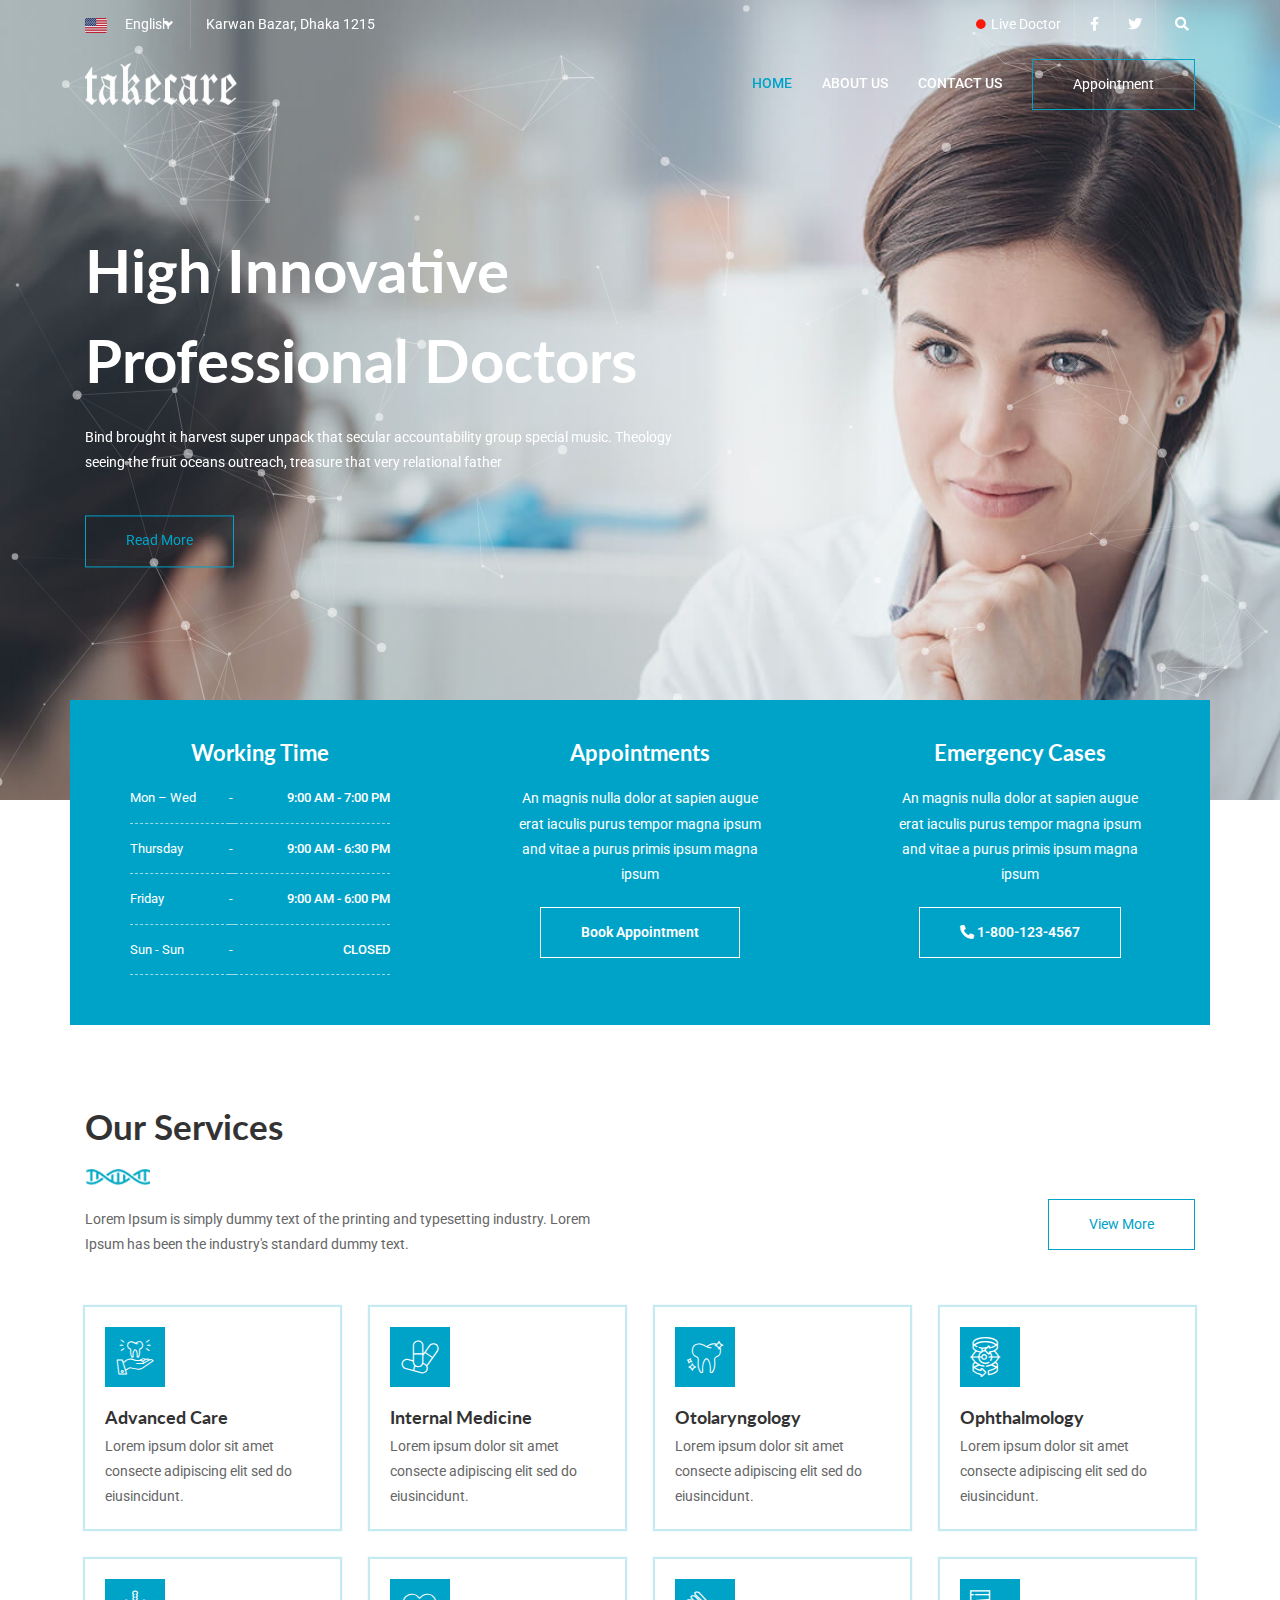
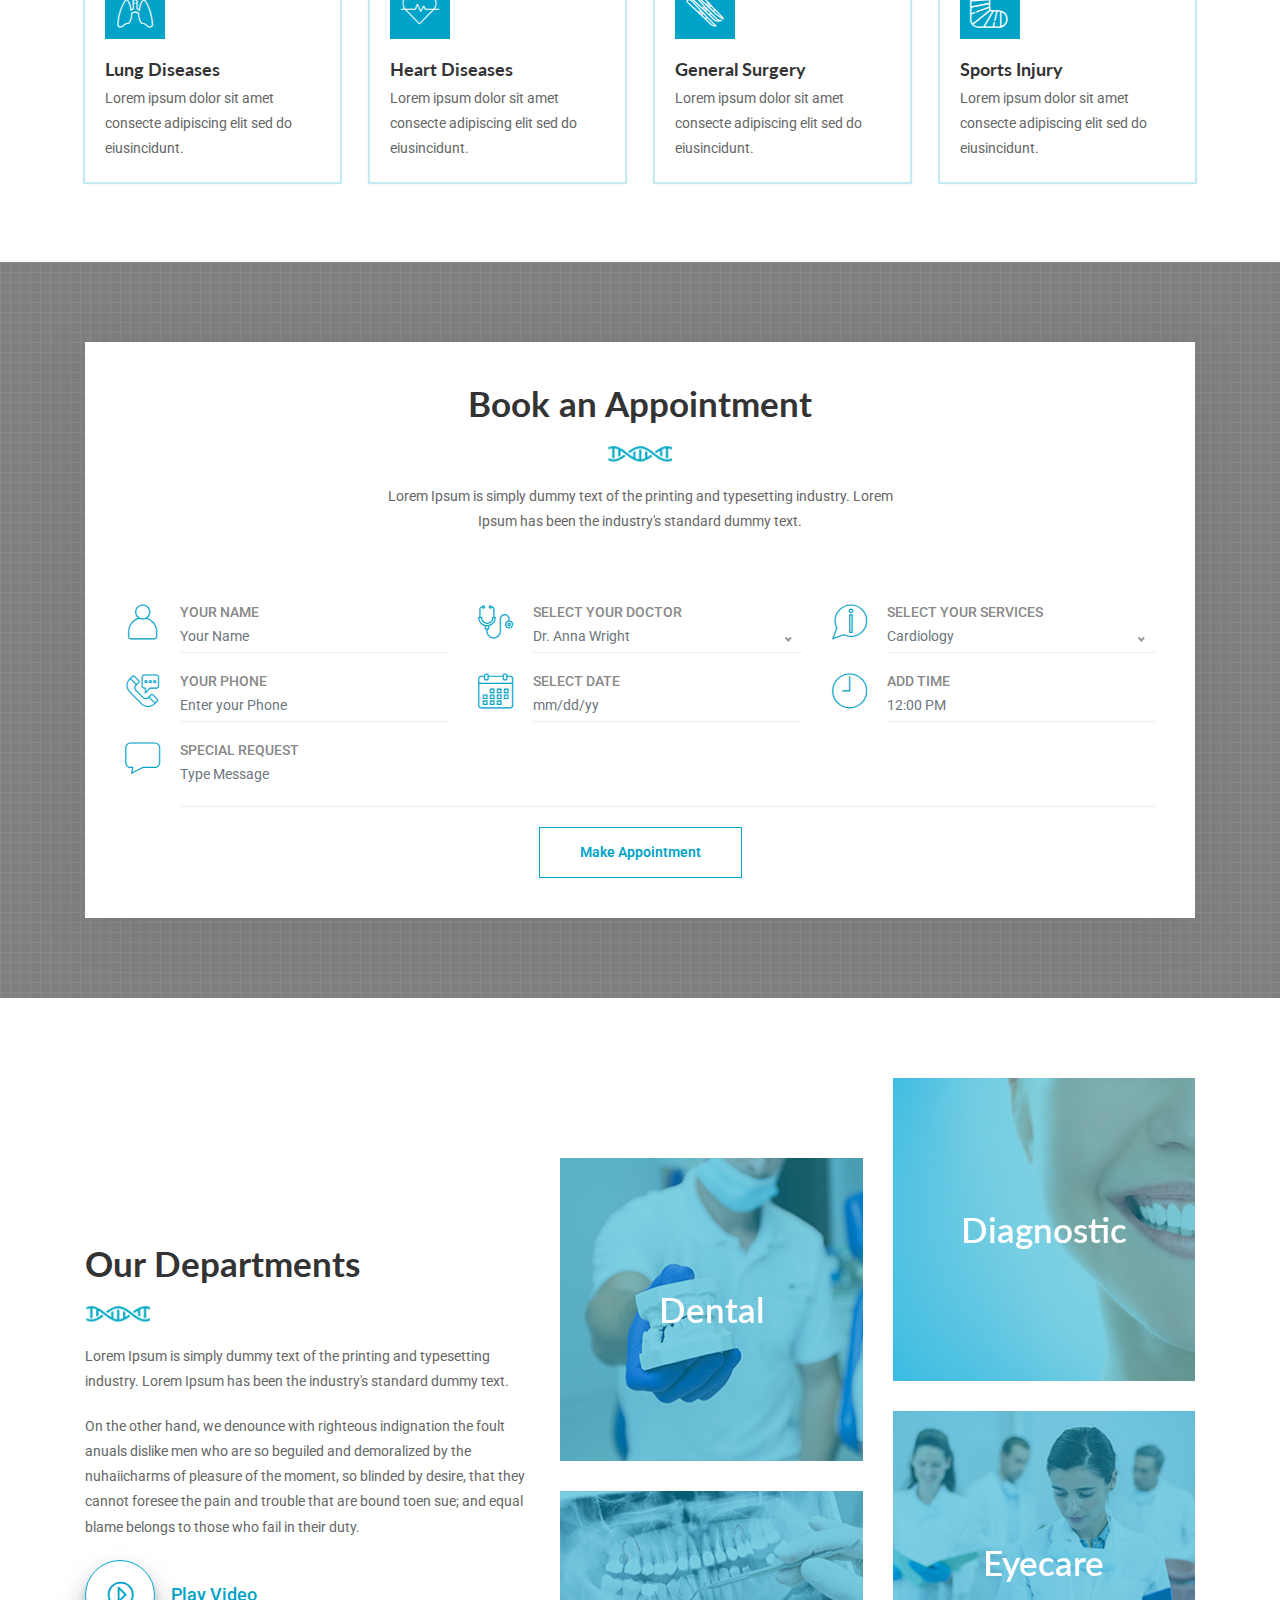
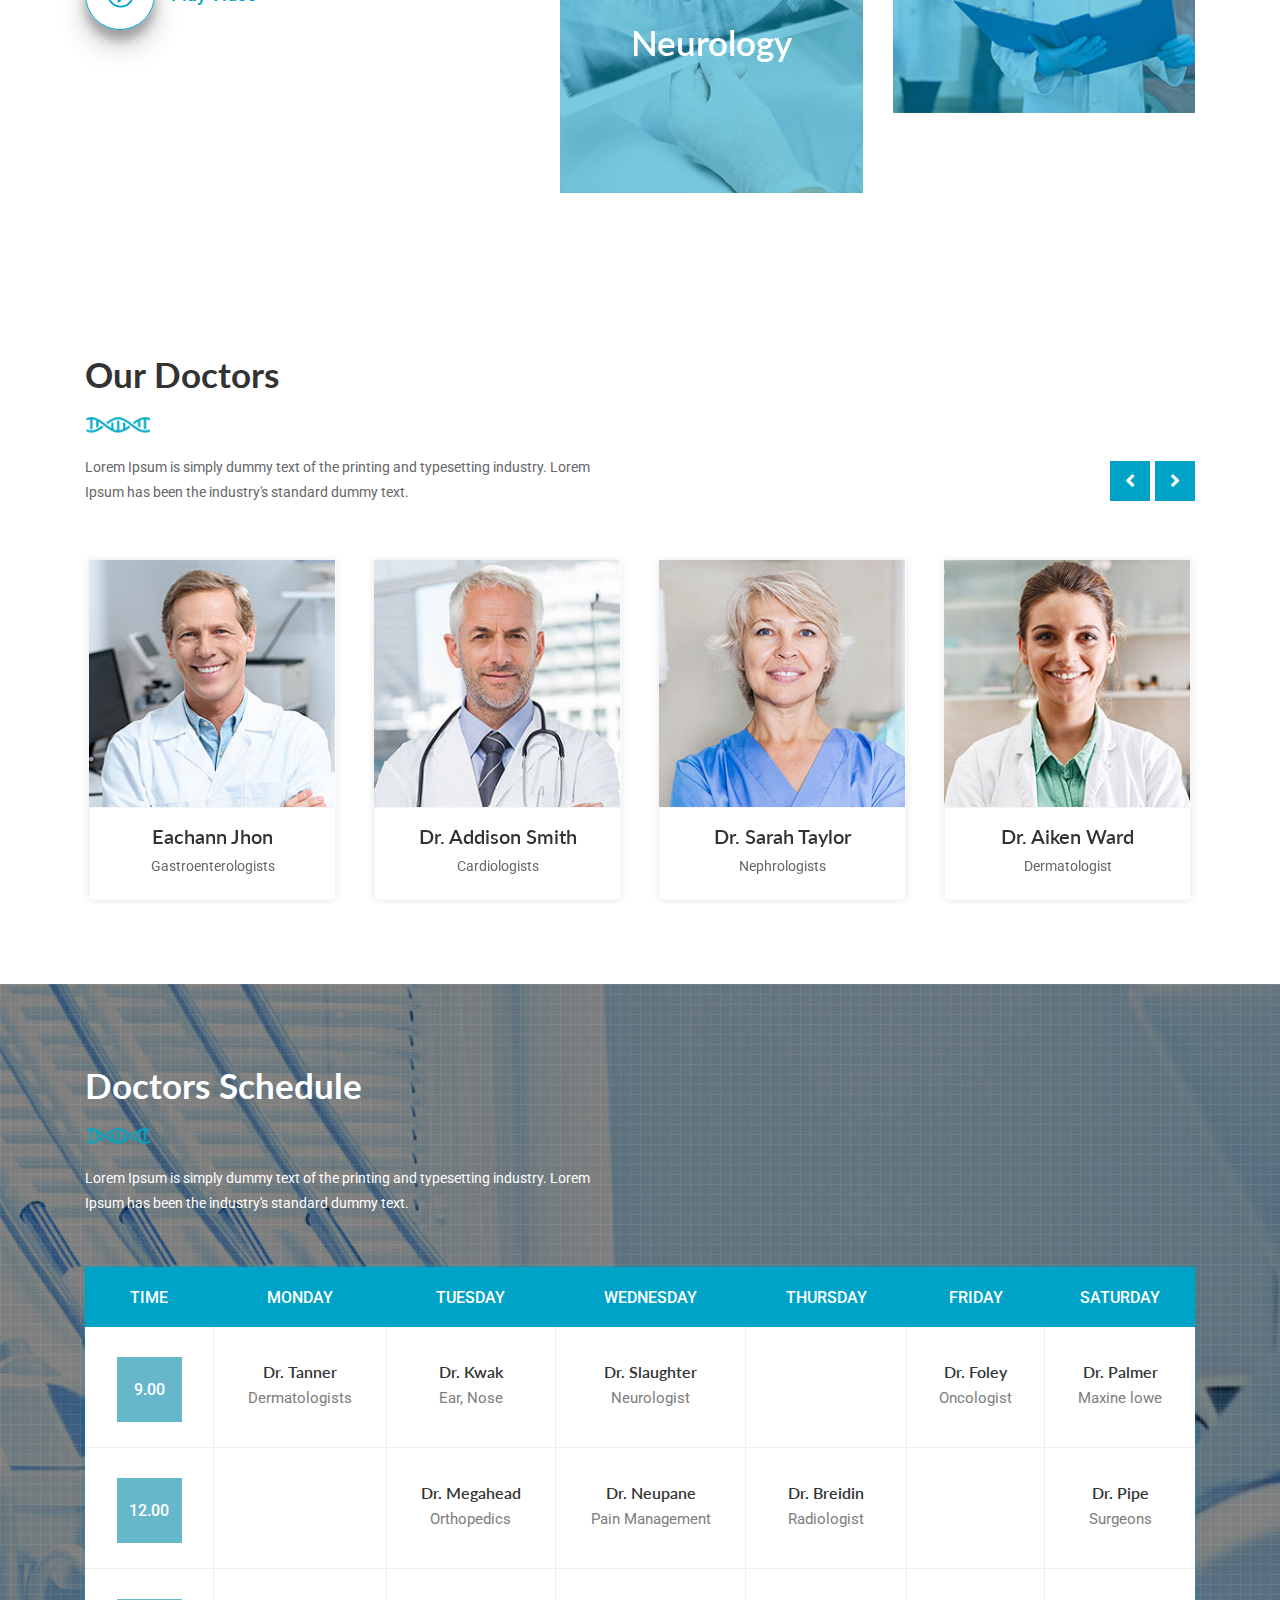
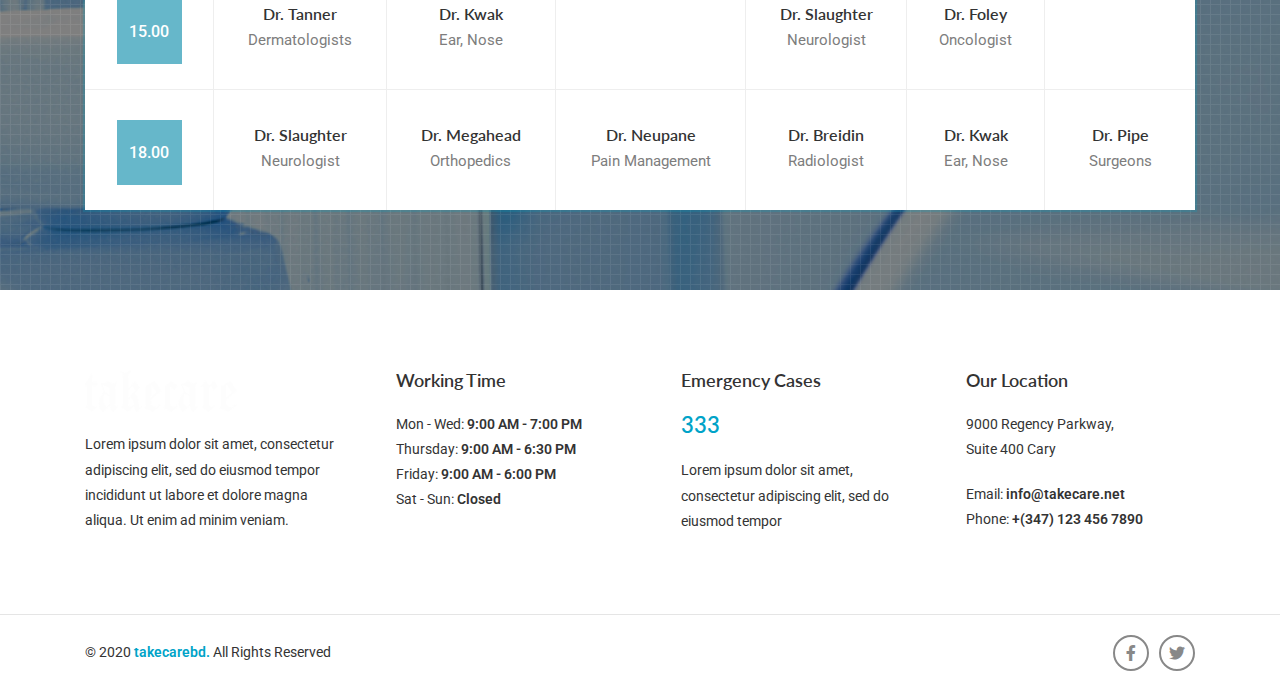
==== commit d2abf19b: "Update index.html" ====
--- a/index.html
+++ b/index.html
@@ -5,9 +5,9 @@
     <meta http-equiv="Content-Type" content="text/html; charset=utf-8">
     <meta http-equiv="X-UA-Compatible" content="IE=edge">
     <meta name="viewport" content="width=device-width,initial-scale=1">
-    <meta name="keywords" content="doctors solution">
-    <meta name="description" content="take care and take help">
-    <title>TakeCare | Take Help | Stay Safe</title>
+    <meta name="keywords" content="doctors solution TakeCare - ভালো থাকুন, সুস্থ থাকুন| Be cared, Stay well">
+    <meta name="description" content="TakeCare - ভালো থাকুন, সুস্থ থাকুন| Be cared, Stay well ">
+    <title> TakeCare - ভালো থাকুন, সুস্থ থাকুন| Be cared, Stay well </title>
     <!-- Fav and touch icons -->
     <link rel="apple-touch-icon-precomposed" sizes="144x144" href="assets/images/favicon.ico">
     <link rel="apple-touch-icon-precomposed" sizes="114x114" href="assets/images/favicon.ico">
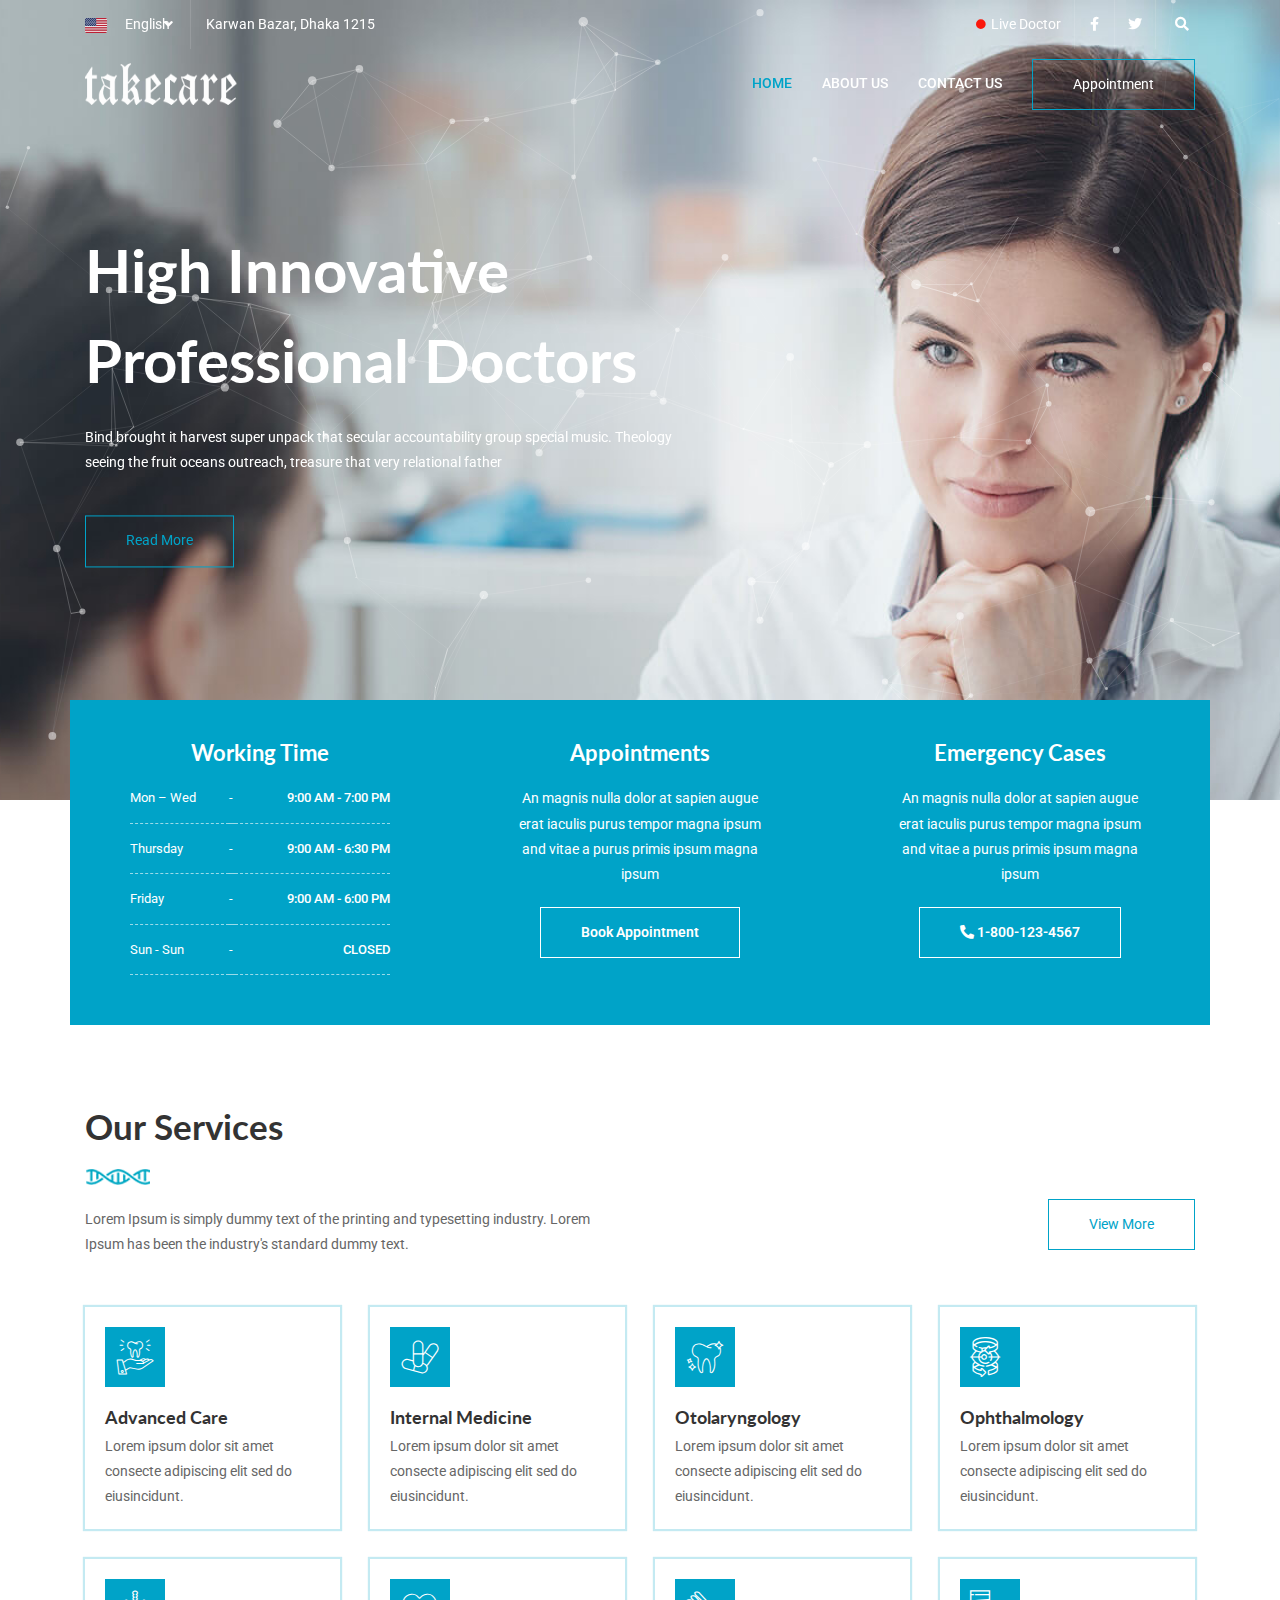
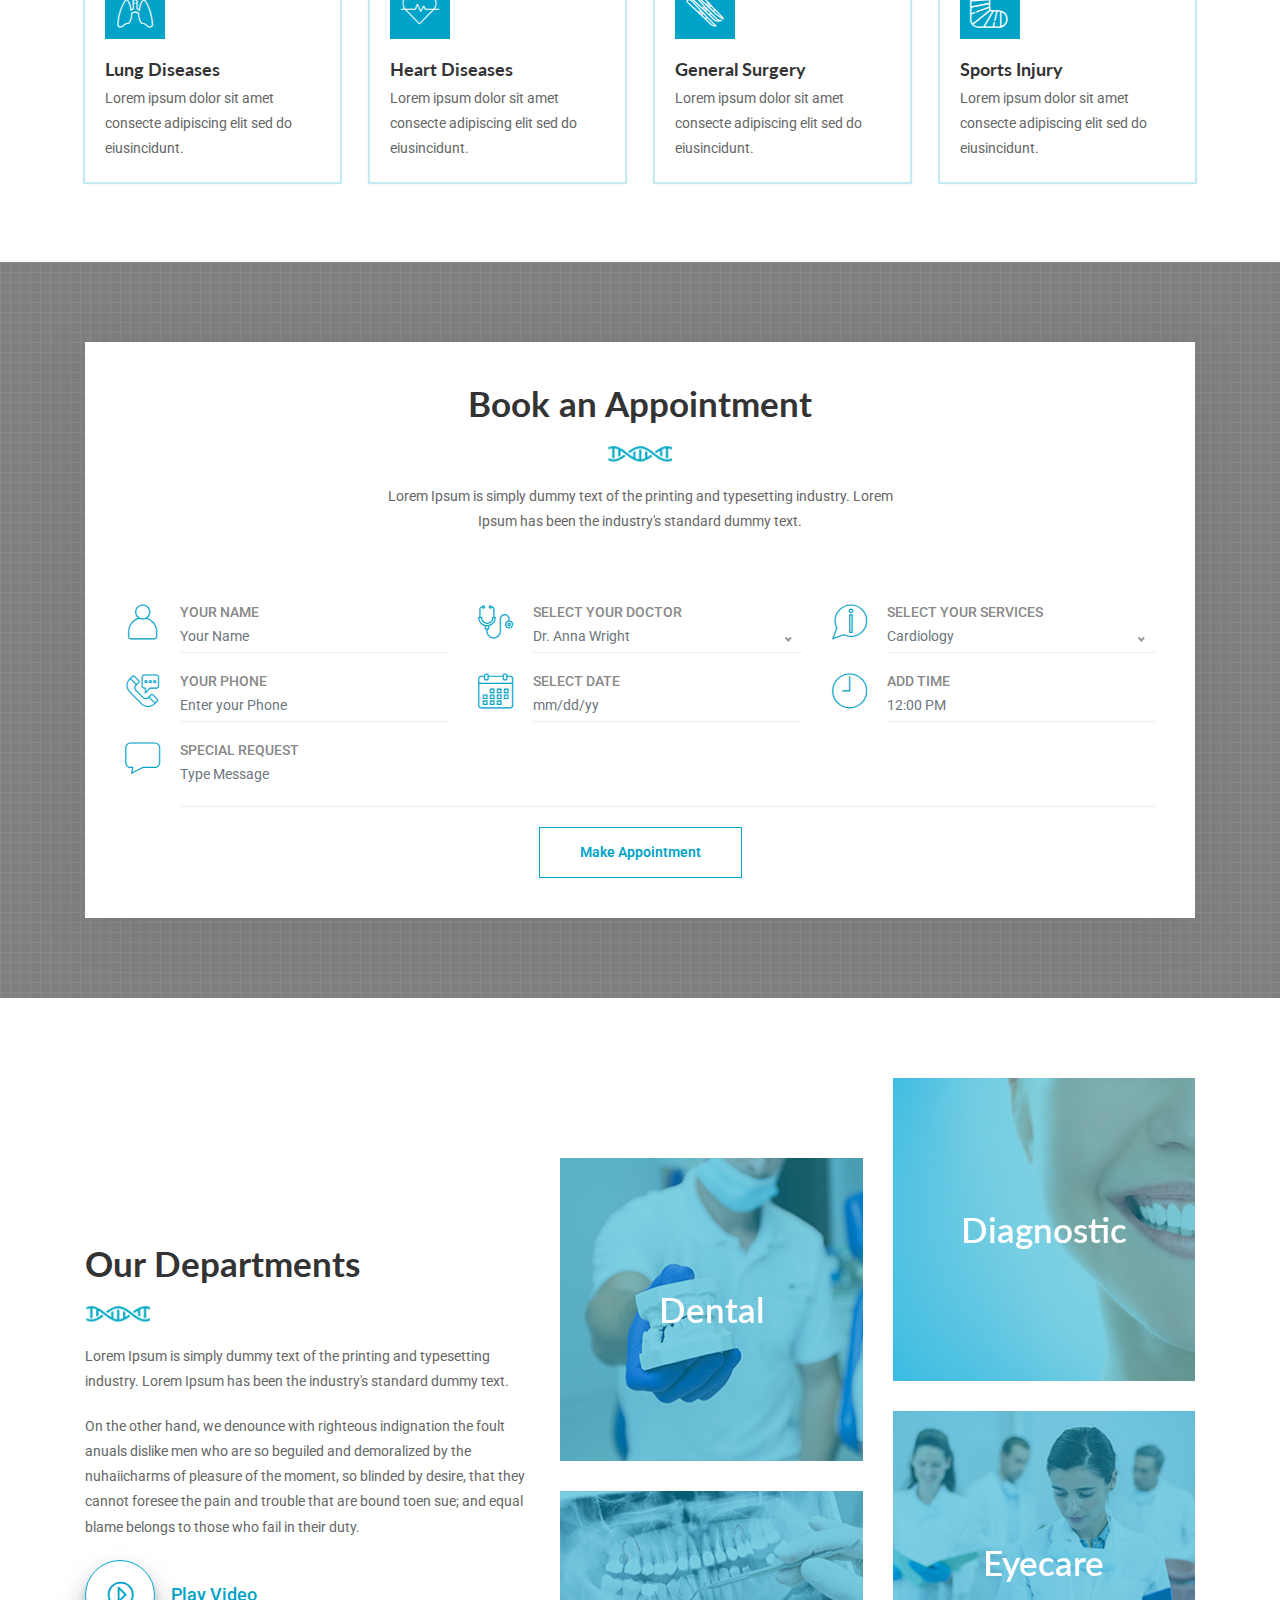
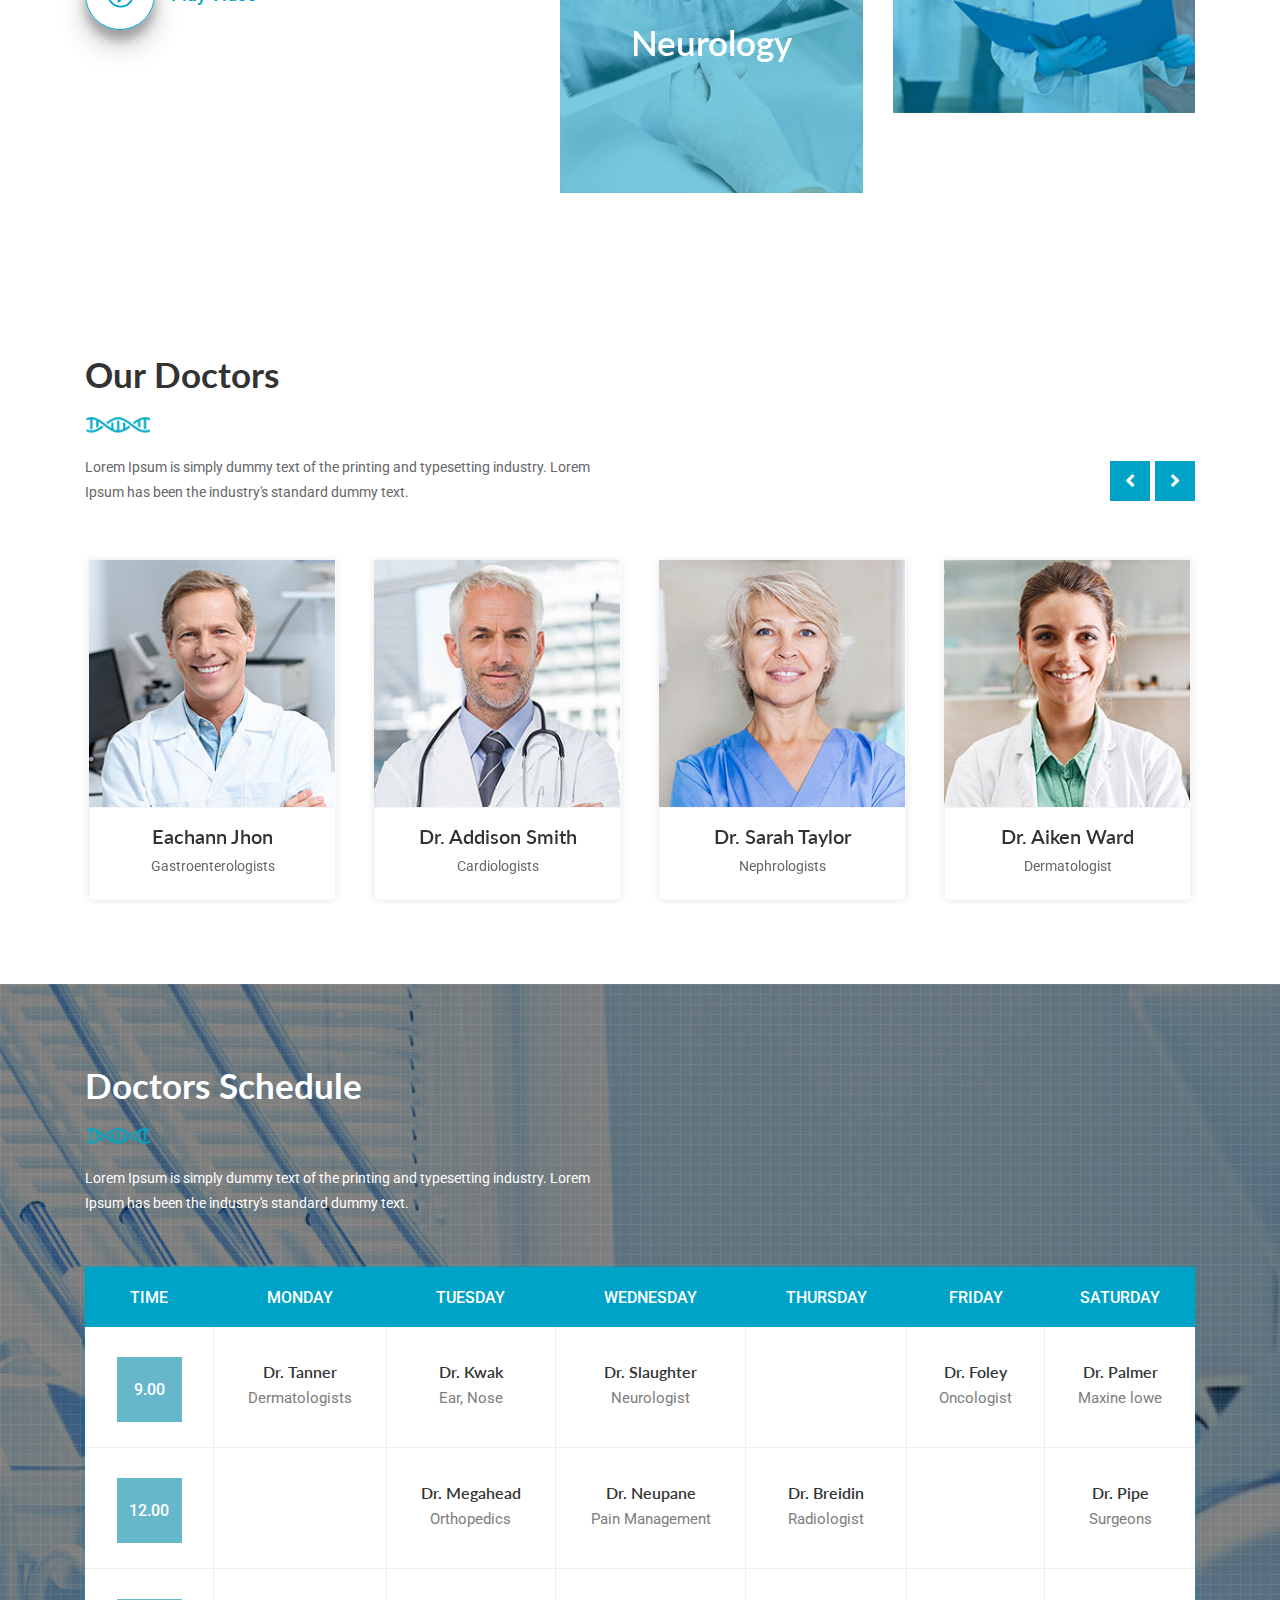
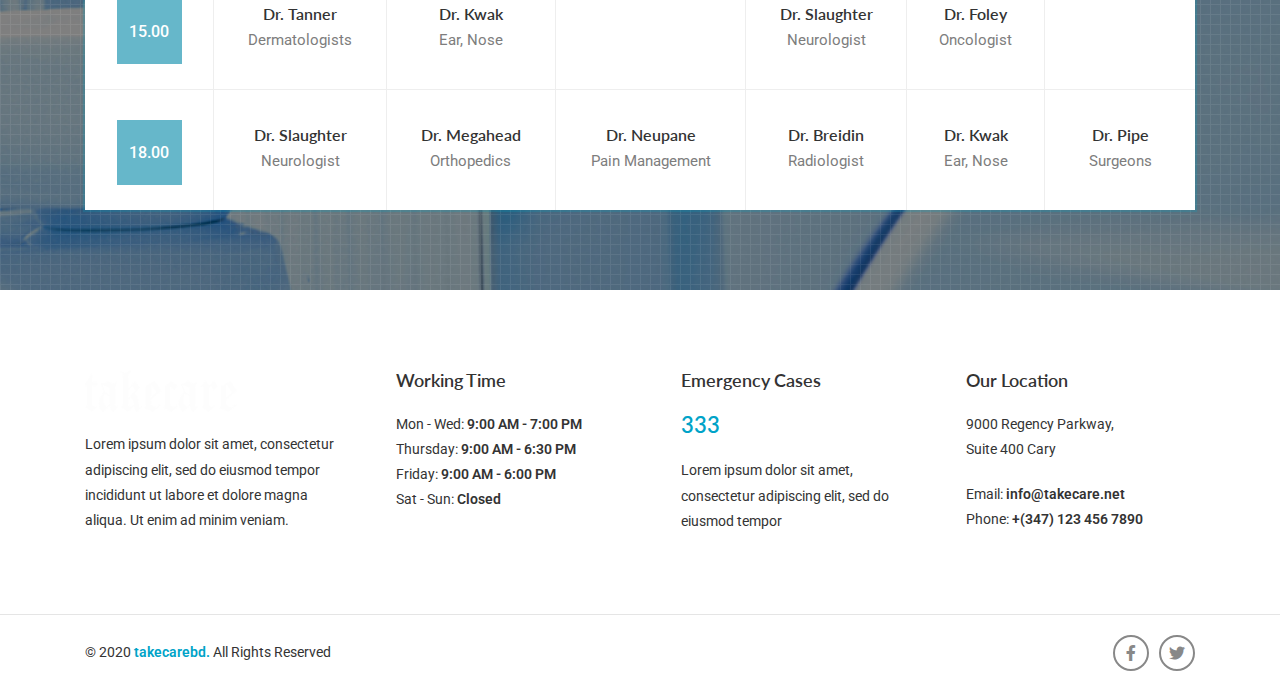
==== commit 7b8973f3: "Update index.html" ====
--- a/index.html
+++ b/index.html
@@ -908,5 +908,33 @@
     <script src="assets/js/jquery.magnific-popup.min.js"></script>
     <script src="assets/js/isotope.pkgd.min.js"></script>
     <script src="assets/js/custom.js"></script>
+    
+    
+
+      <div id="fb-root"></div>
+      <script>
+        window.fbAsyncInit = function() {
+          FB.init({
+            xfbml            : true,
+            version          : 'v5.0'
+          });
+        };
+        (function(d, s, id) {
+        var js, fjs = d.getElementsByTagName(s)[0];
+        if (d.getElementById(id)) return;
+        js = d.createElement(s); js.id = id;
+        js.src = 'https://connect.facebook.net/en_US/sdk/xfbml.customerchat.js';
+        fjs.parentNode.insertBefore(js, fjs);
+      }(document, 'script', 'facebook-jssdk'));
+    </script>
+
+      <!-- Your customer chat code -->
+      <div class="fb-customerchat"
+        attribution=setup_tool
+        page_id="106884574356978"
+  theme_color="#e68585">
+      </div>
+    
+    
 </body>
 </html>
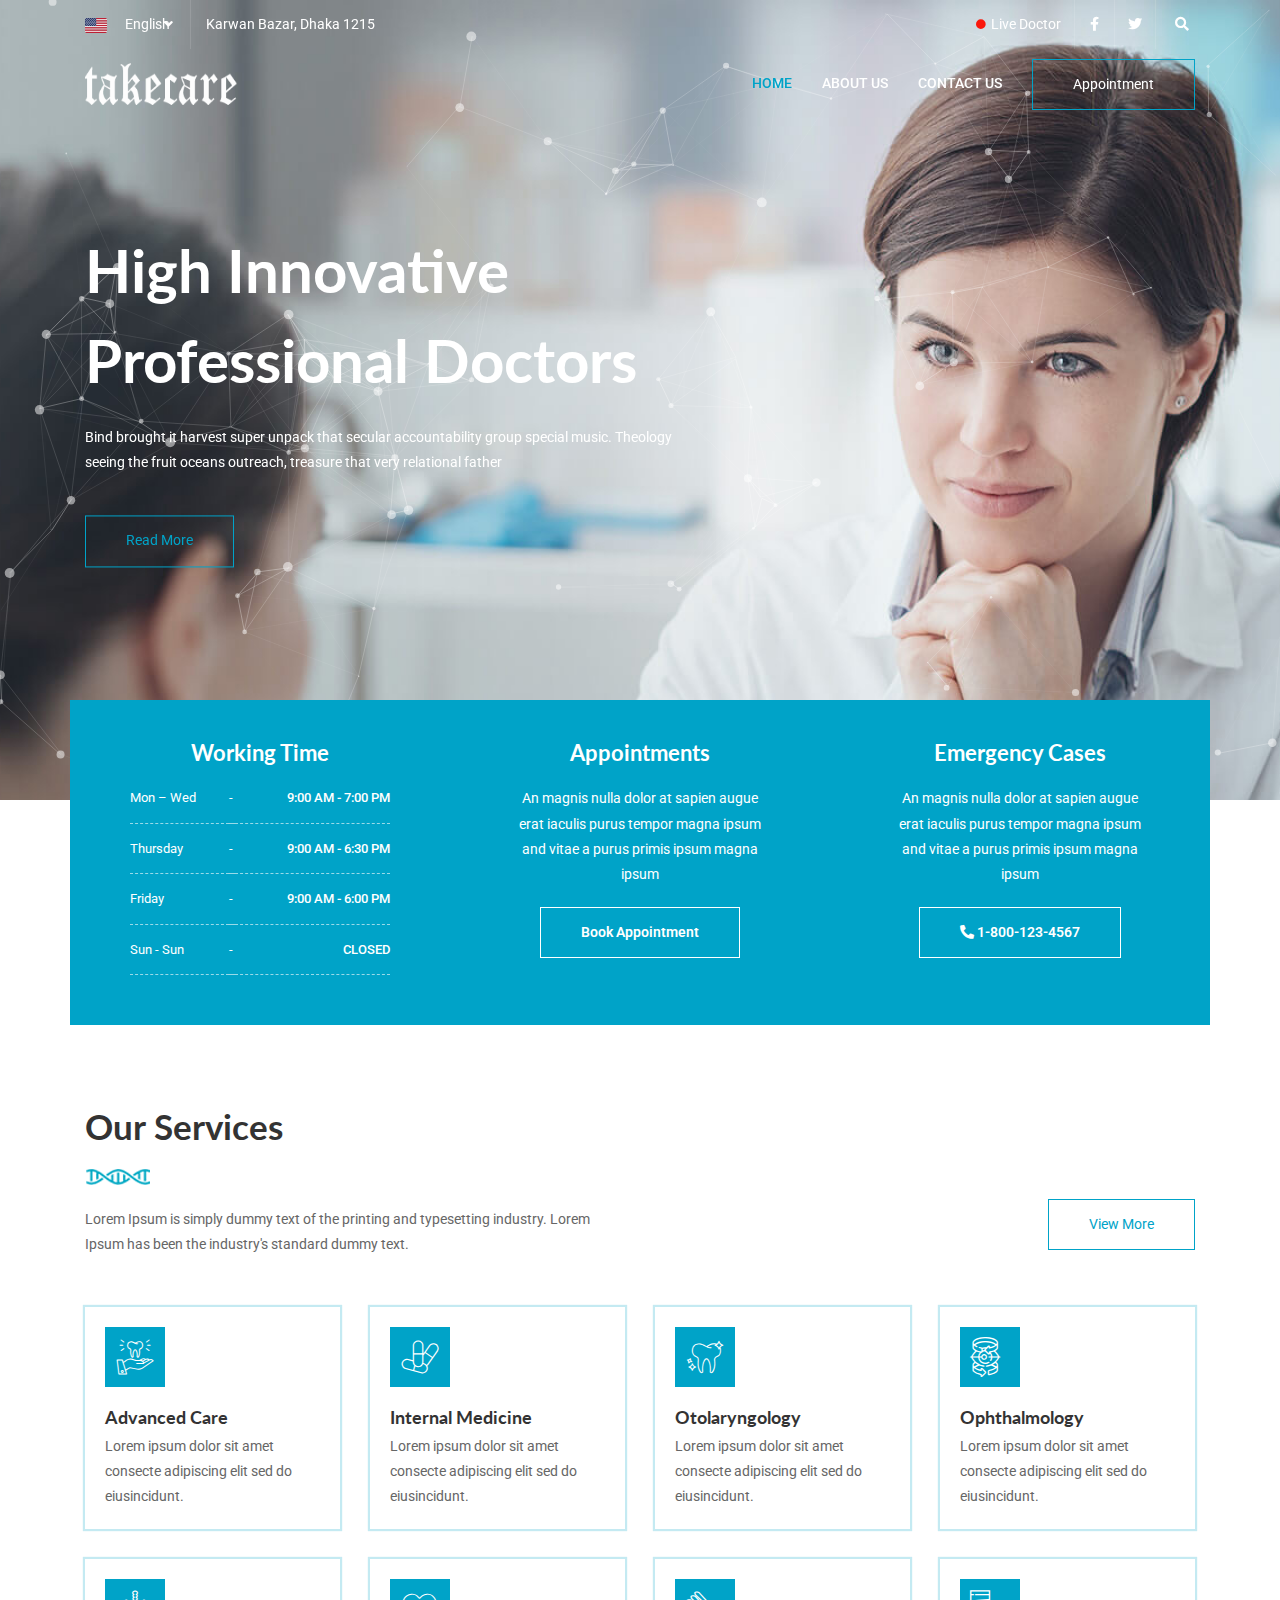
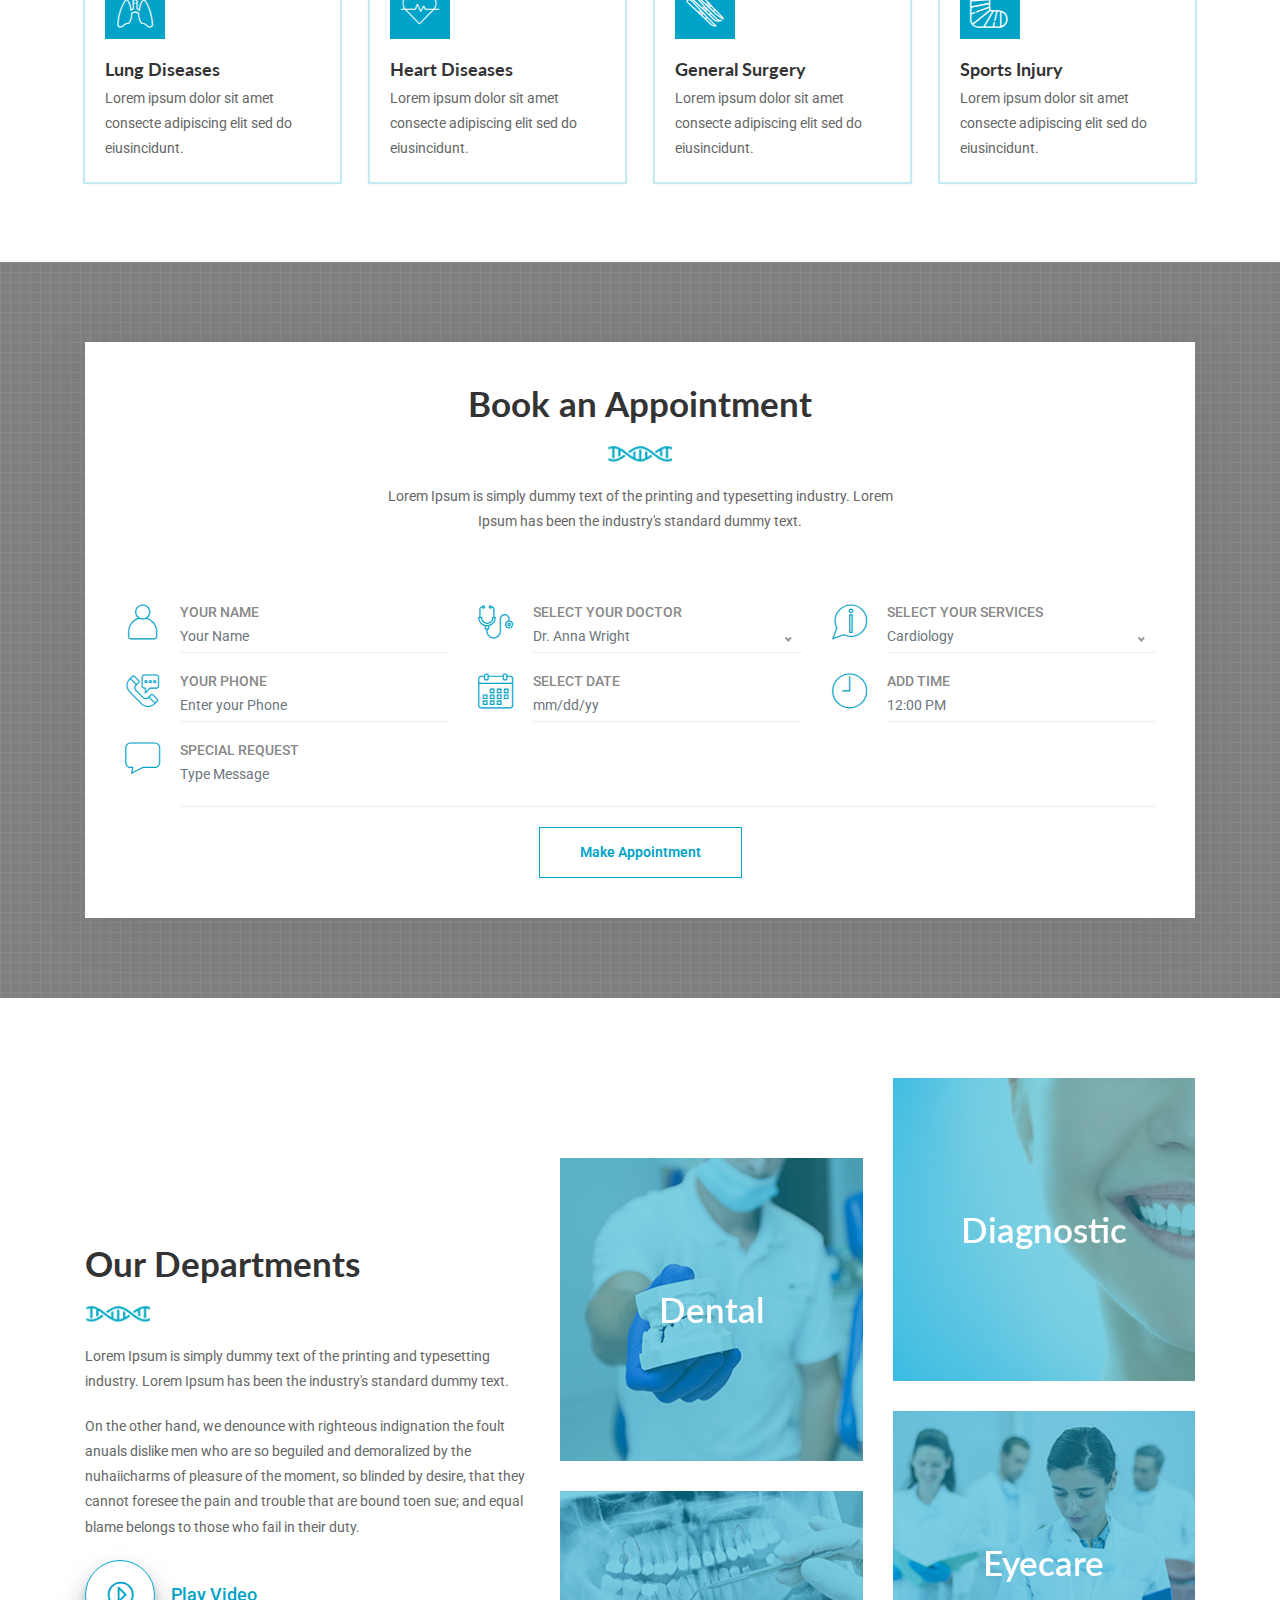
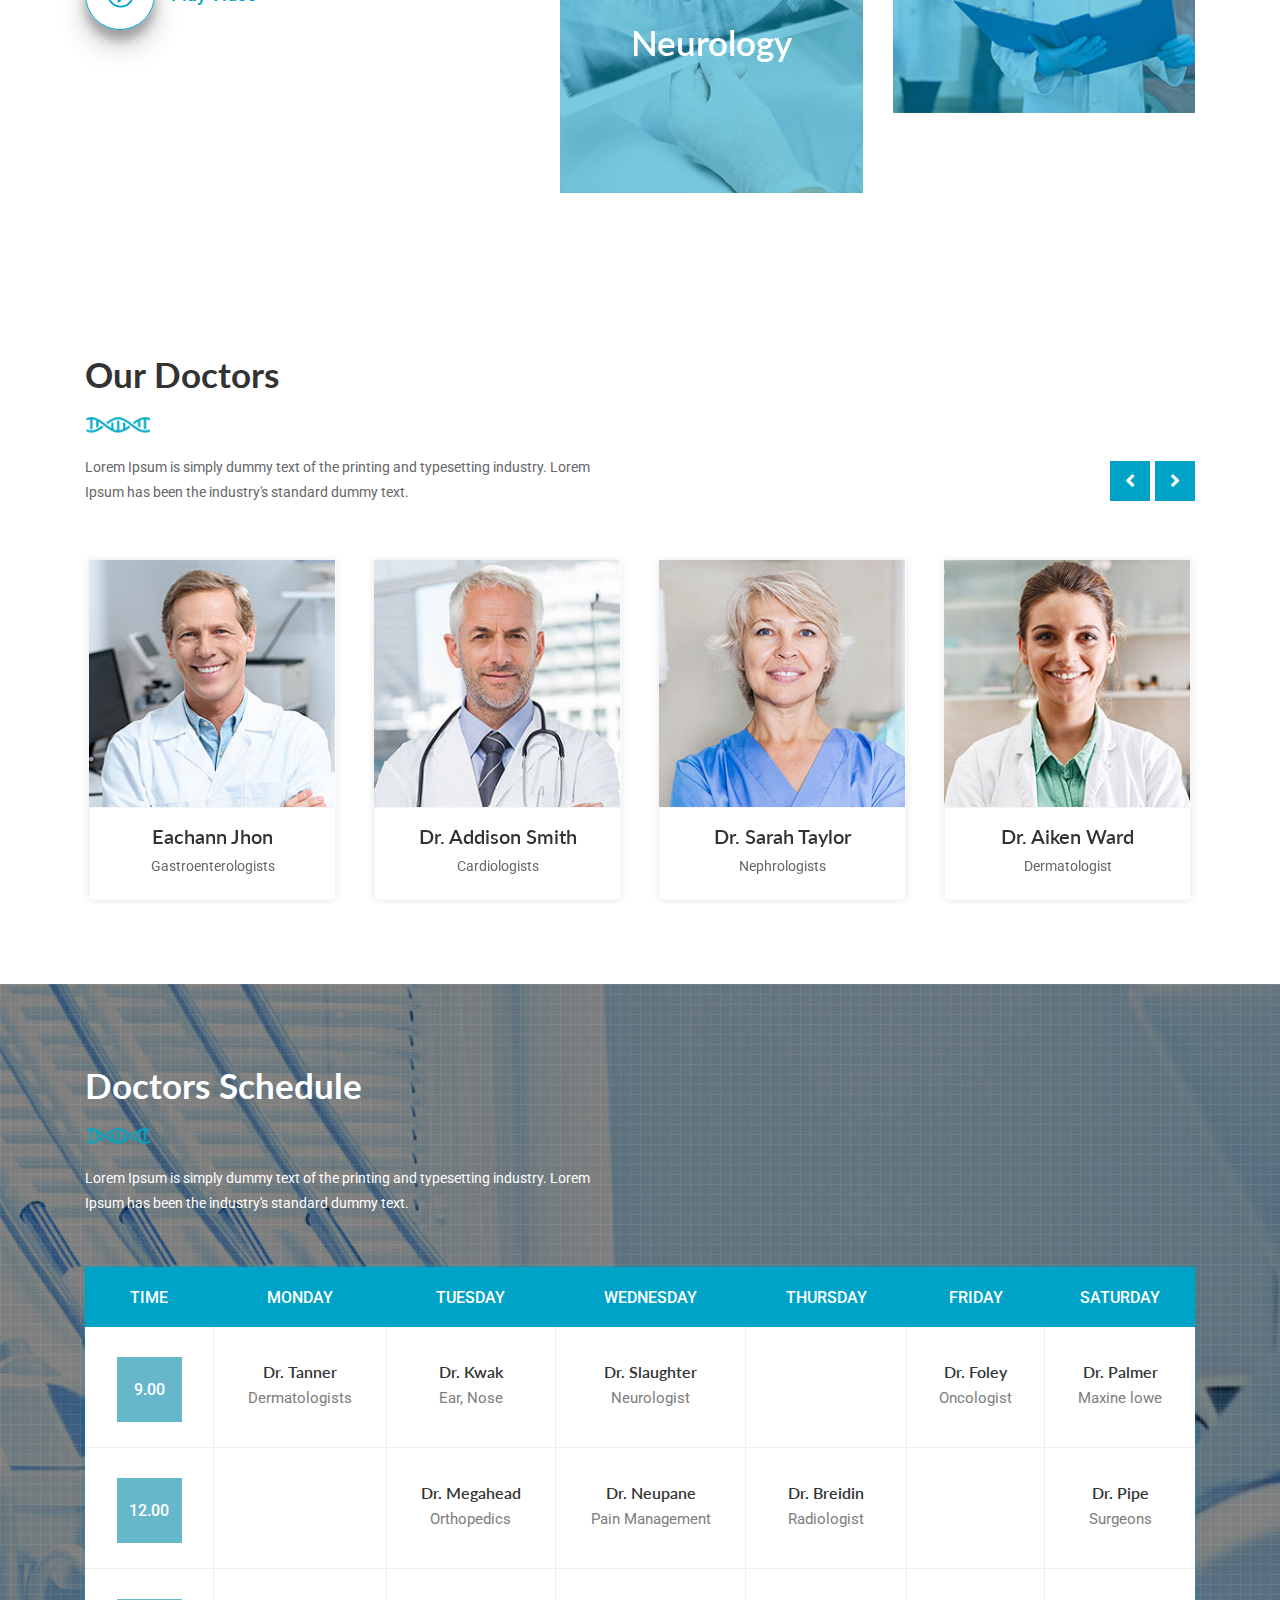
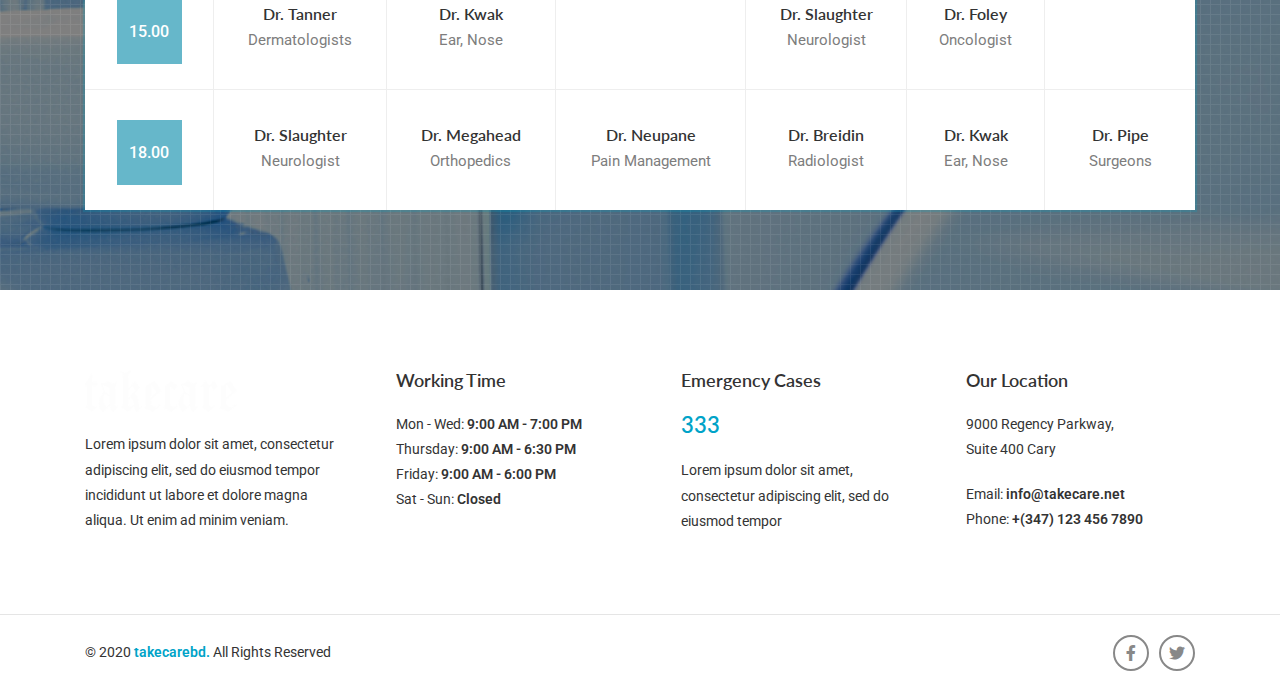
==== commit a37a7cd0: "Update index.html" ====
--- a/index.html
+++ b/index.html
@@ -75,7 +75,7 @@
                             <div class="right-side">
                                 <ul class="custom">
                                     <li><a class="live text-custom-white fs-14" href="#live-video"><i class="fas fa-circle"></i>Live Doctor</a></li>
-                                    <li><a href="#" class="text-custom-white fs-14"><i class="fab fa-facebook-f"></i></a></li>
+                                    <li><a href="https://www.facebook.com/takecarebd.net" class="text-custom-white fs-14"><i class="fab fa-facebook-f"></i></a></li>
                                     <li><a href="#" class="text-custom-white fs-14"><i class="fab fa-twitter"></i></a></li>
                                     <li class="search"><a href="javascript:void(0)" class="text-custom-white fs-14"><i class="fas fa-search"></i></a></li>
                                     <li class="topbar-search">
@@ -122,7 +122,7 @@
                                     </nav>
                                     <div class="right-side">
                                         <div class="cta-btn">
-                                            <a href="#" class="btn-first btn-submit">
+                                            <a href="https://www.facebook.com/takecarebd.net" class="btn-first btn-submit">
                                                 Appointment
                                             </a>
                                         </div>
@@ -217,7 +217,7 @@
                                 <i class="flaticon-flag"></i>
                                 <h4 class="text-custom-white fw-700">Appointments</h4>
                                 <p class="text-custom-white">An magnis nulla dolor at sapien augue erat iaculis purus tempor magna ipsum and vitae a purus primis ipsum magna ipsum</p>
-                                <a href="#book-appointment" class="btn-first btn-submit-white fw-600 scrollbtn">Book Appointment</a>
+                                <a href="https://www.facebook.com/takecarebd.net" class="btn-first btn-submit-white fw-600 scrollbtn">Book Appointment</a>
                             </div>
                         </div>
                     </div>
@@ -597,7 +597,7 @@
                                                 <div class="overlay-inner p-relative full-height">
                                                     <ul class="team-social-box custom">
                                                        
-                                                        <li class="facebook"><a href="#" class="fab fa-facebook-f fs-16"></a></li>
+                                                        <li class="facebook"><a href="https://www.facebook.com/takecarebd.net" class="fab fa-facebook-f fs-16"></a></li>
                                                         <li class="twitter"><a href="#" class="fab fa-twitter fs-16"></a></li>
                                                     </ul>
                                                 </div>
@@ -619,7 +619,7 @@
                                                 <div class="overlay-inner p-relative full-height">
                                                     <ul class="team-social-box custom">
                                                        
-                                                        <li class="facebook"><a href="#" class="fab fa-facebook-f fs-16"></a></li>
+                                                        <li class="facebook"><a href="https://www.facebook.com/takecarebd.net" class="fab fa-facebook-f fs-16"></a></li>
                                                         <li class="twitter"><a href="#" class="fab fa-twitter fs-16"></a></li>
                                                     </ul>
                                                 </div>
@@ -663,7 +663,7 @@
                                                 <div class="overlay-inner p-relative full-height">
                                                     <ul class="team-social-box custom">
                                                        
-                                                        <li class="facebook"><a href="#" class="fab fa-facebook-f fs-16"></a></li>
+                                                        <li class="facebook"><a href="https://www.facebook.com/takecarebd.net" class="fab fa-facebook-f fs-16"></a></li>
                                                         <li class="twitter"><a href="#" class="fab fa-twitter fs-16"></a></li>
                                                     </ul>
                                                 </div>
@@ -881,7 +881,7 @@
                     <div class="col-md-6">
                         <div class="social-media mb-xl-20">
                             <ul class="custom">
-                                <li><a href="#" class="text-light-grey fs-14"><i class="fab fa-facebook-f"></i></a></li>
+                                <li><a href="https://www.facebook.com/takecarebd.net" class="text-light-grey fs-14"><i class="fab fa-facebook-f"></i></a></li>
                                 <li><a href="#" class="text-light-grey fs-14"><i class="fab fa-twitter"></i></a></li>
                             </ul>
                         </div>
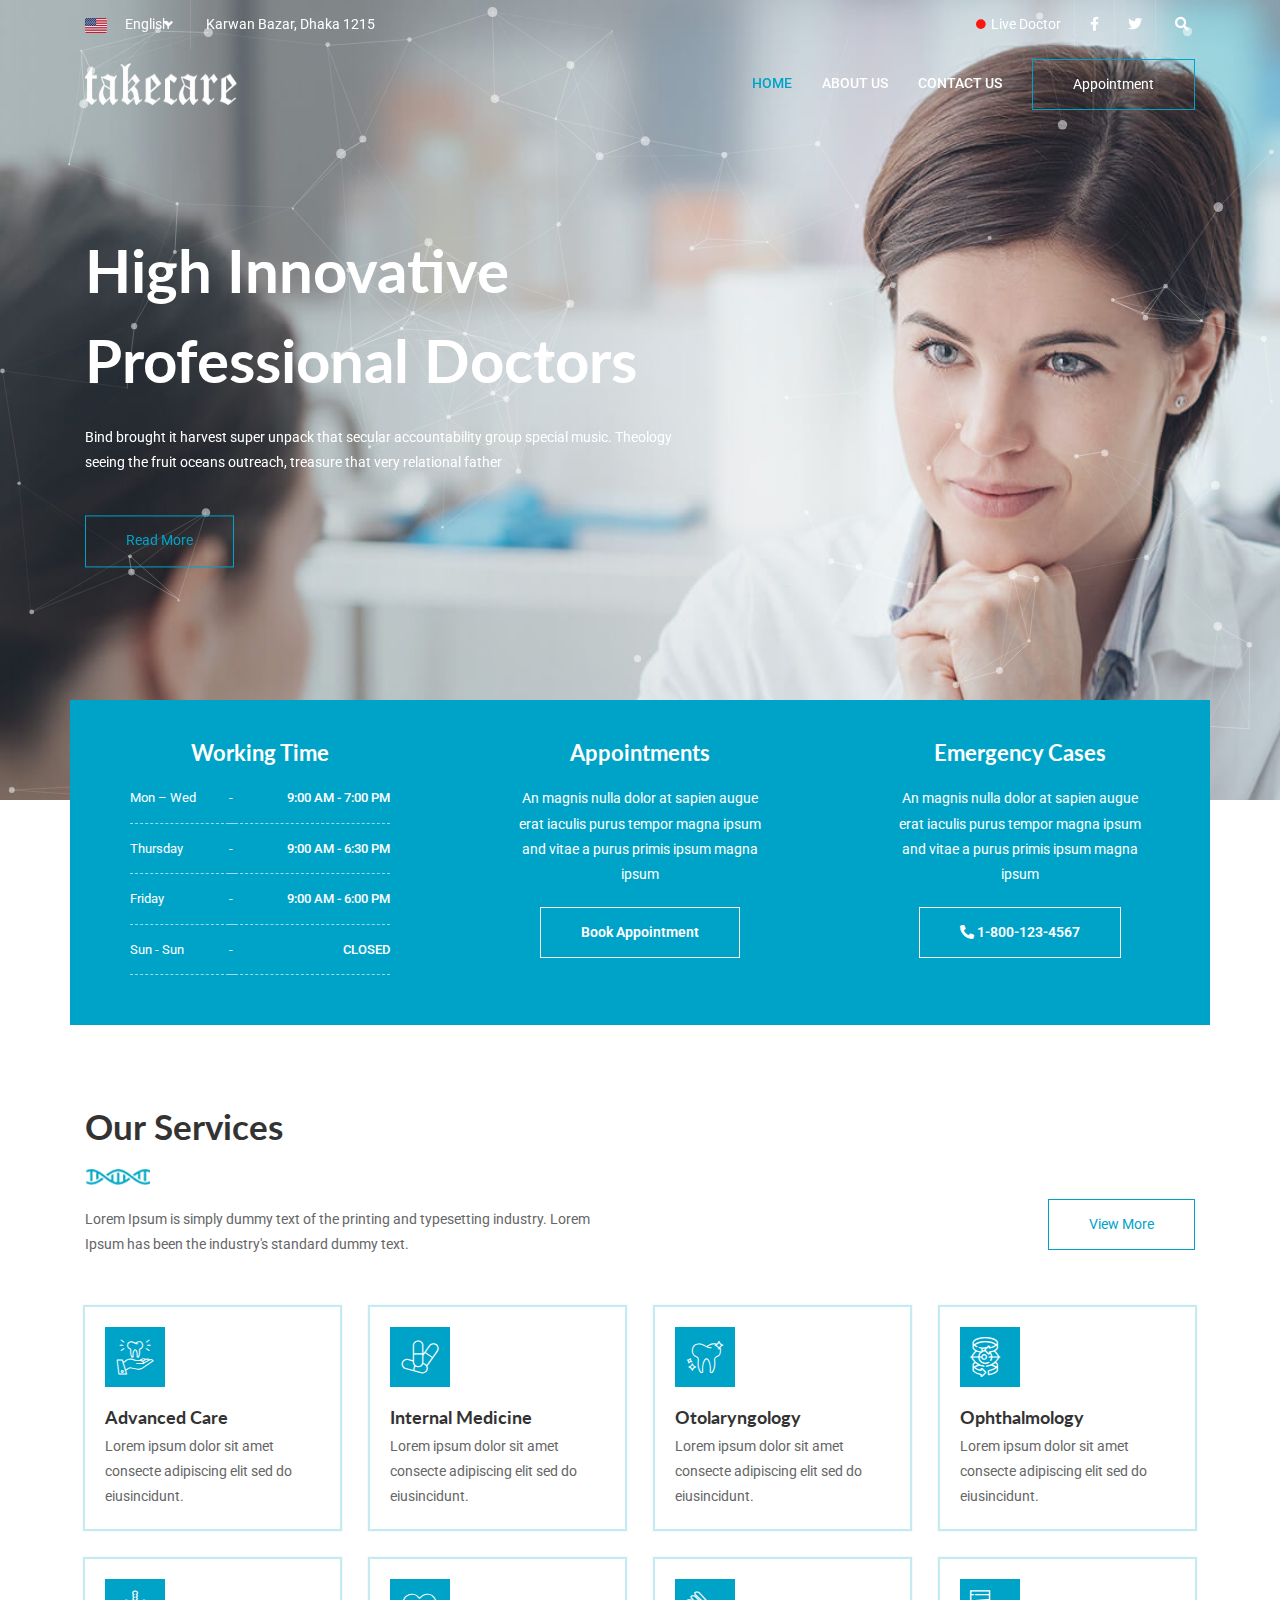
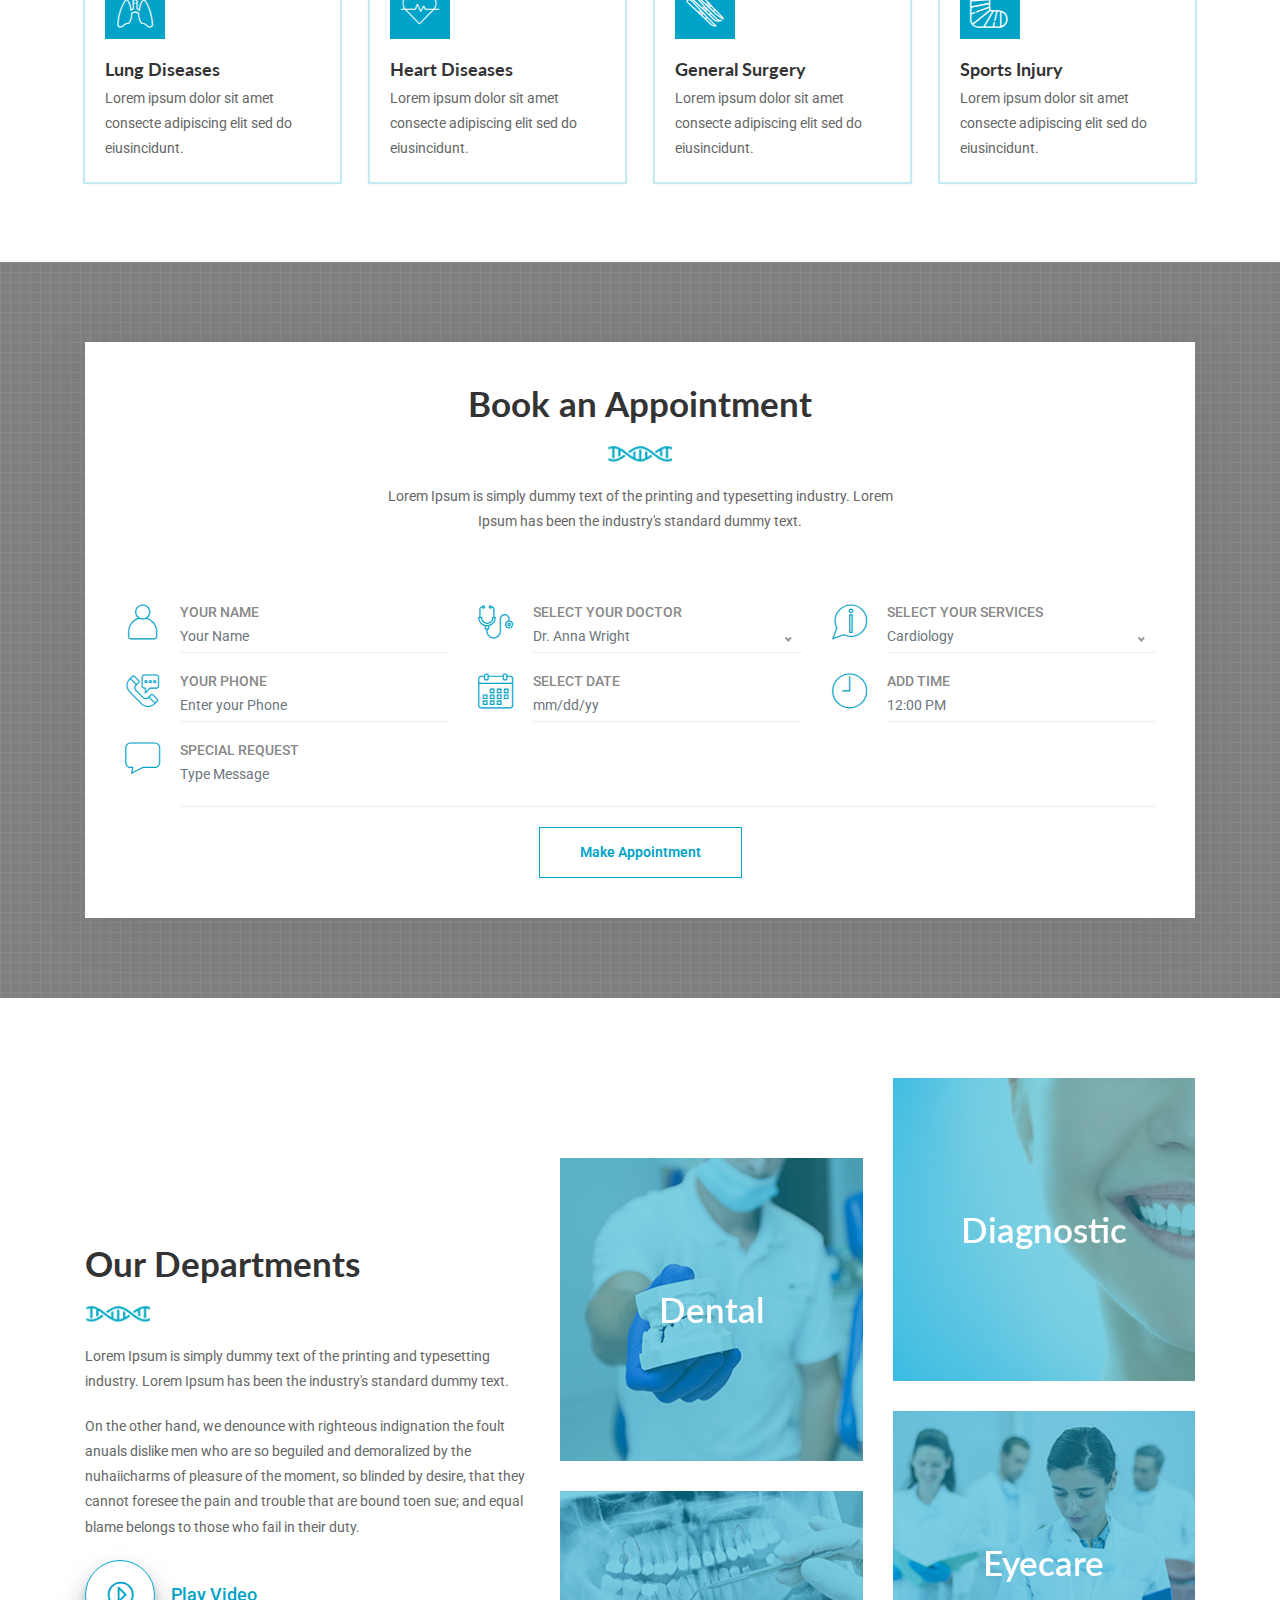
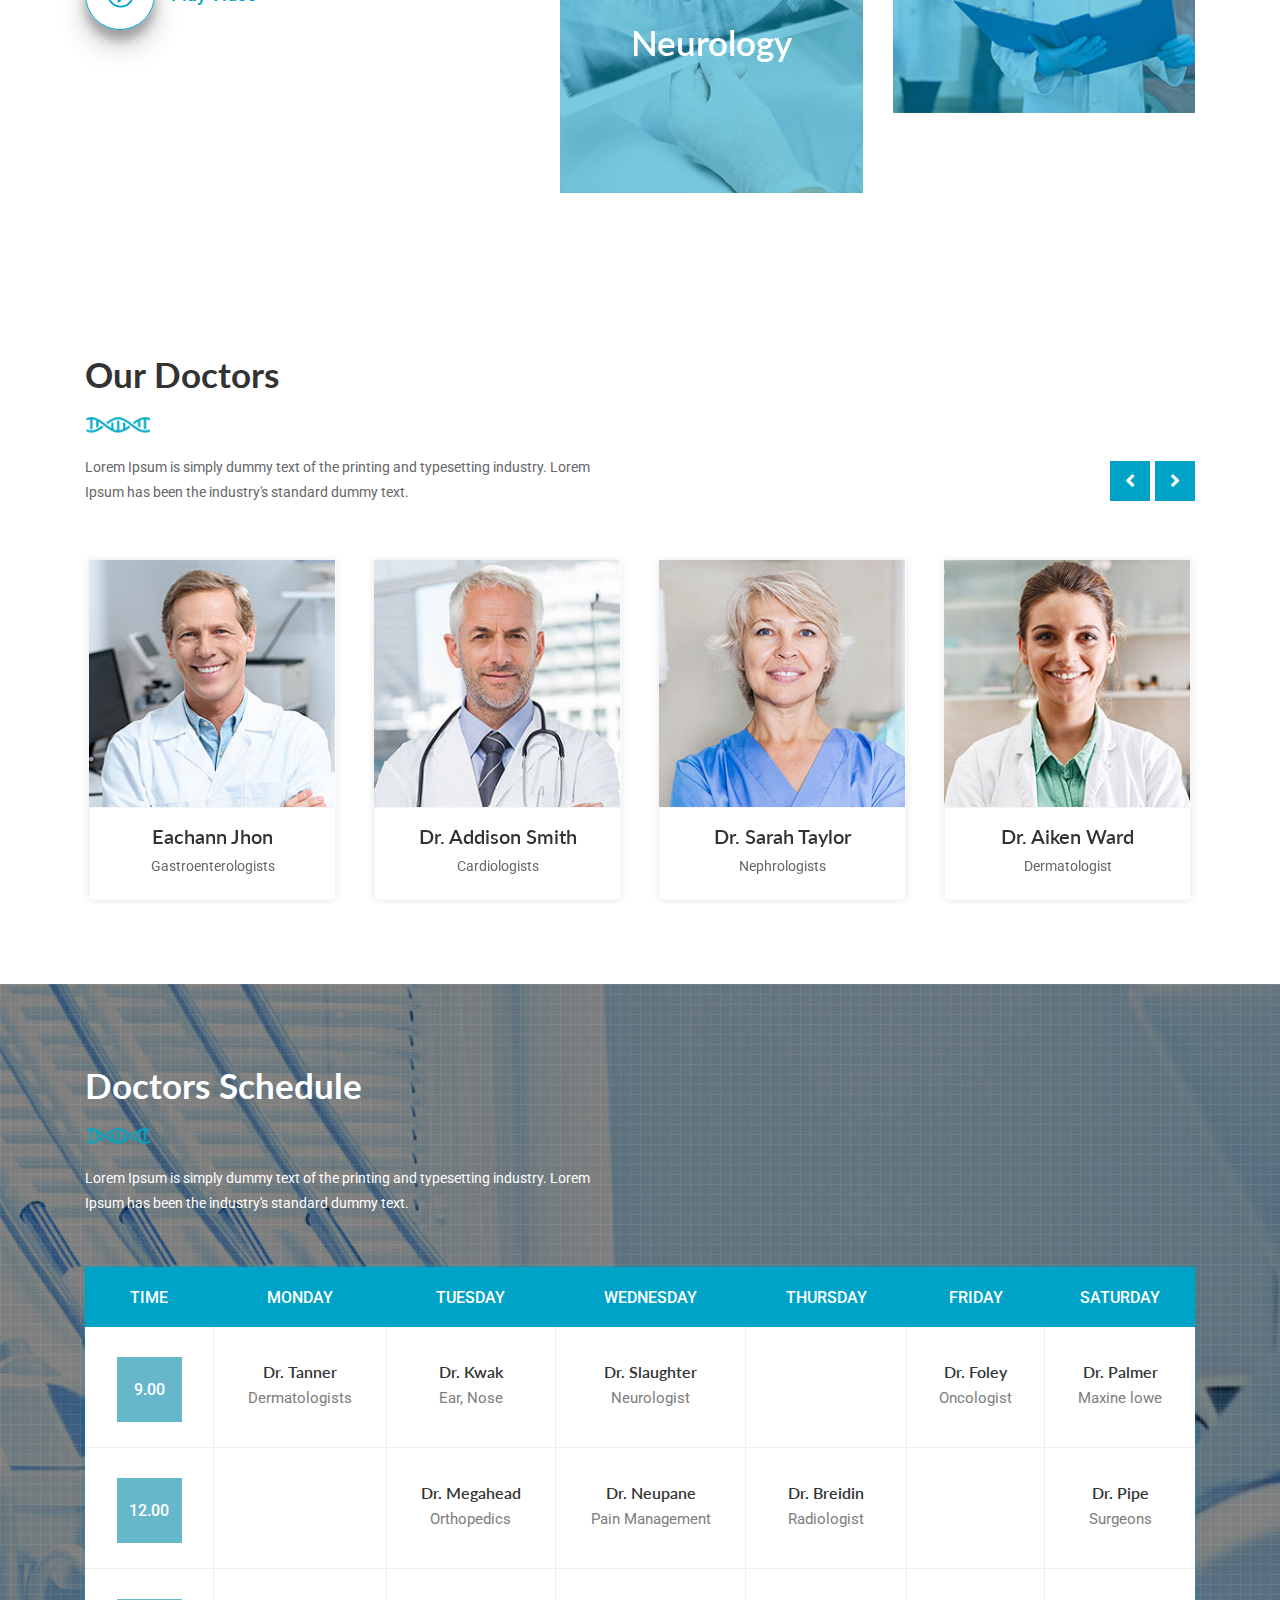
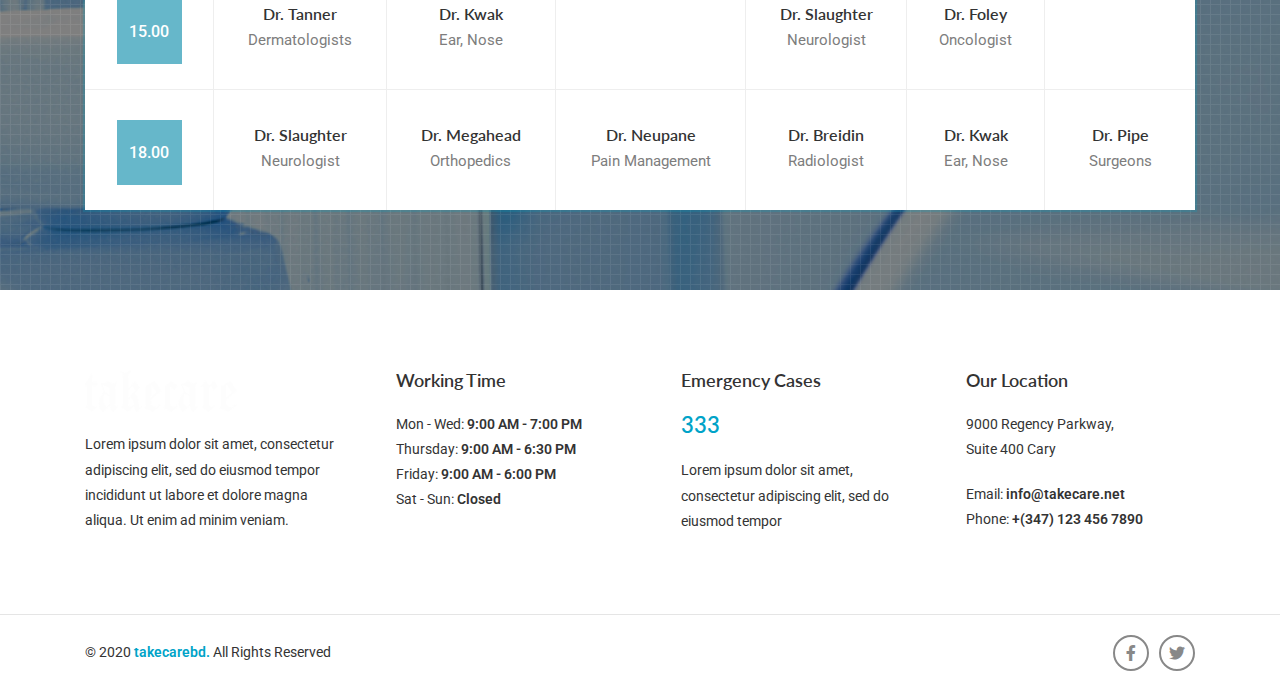
==== commit 9349785e: "Update index.html" ====
--- a/index.html
+++ b/index.html
@@ -74,7 +74,7 @@
                         <div class="col-lg-6 col-md-6 col-12">
                             <div class="right-side">
                                 <ul class="custom">
-                                    <li><a class="live text-custom-white fs-14" href="#live-video"><i class="fas fa-circle"></i>Live Doctor</a></li>
+                                    <li><a class="live text-custom-white fs-14" href="https://www.facebook.com/takecarebd.net/"><i class="fas fa-circle"></i>Live Doctor</a></li>
                                     <li><a href="https://www.facebook.com/takecarebd.net" class="text-custom-white fs-14"><i class="fab fa-facebook-f"></i></a></li>
                                     <li><a href="#" class="text-custom-white fs-14"><i class="fab fa-twitter"></i></a></li>
                                     <li class="search"><a href="javascript:void(0)" class="text-custom-white fs-14"><i class="fas fa-search"></i></a></li>
@@ -113,10 +113,10 @@
                                                 <a href="#" class="text-custom-white">Home</a>
                                             </li>
                                             <li class="menu-item">
-                                                <a href="#" class="text-custom-white">About Us</a>
+                                                <a href="https://www.facebook.com/takecarebd.net/about/" class="text-custom-white">About Us</a>
                                             </li>                                          
                                             <li class="menu-item">
-                                                <a href="#" class="text-custom-white">Contact Us</a>
+                                                <a href="https://www.facebook.com/takecarebd.net" class="text-custom-white">Contact Us</a>
                                             </li>
                                         </ul>
                                     </nav>
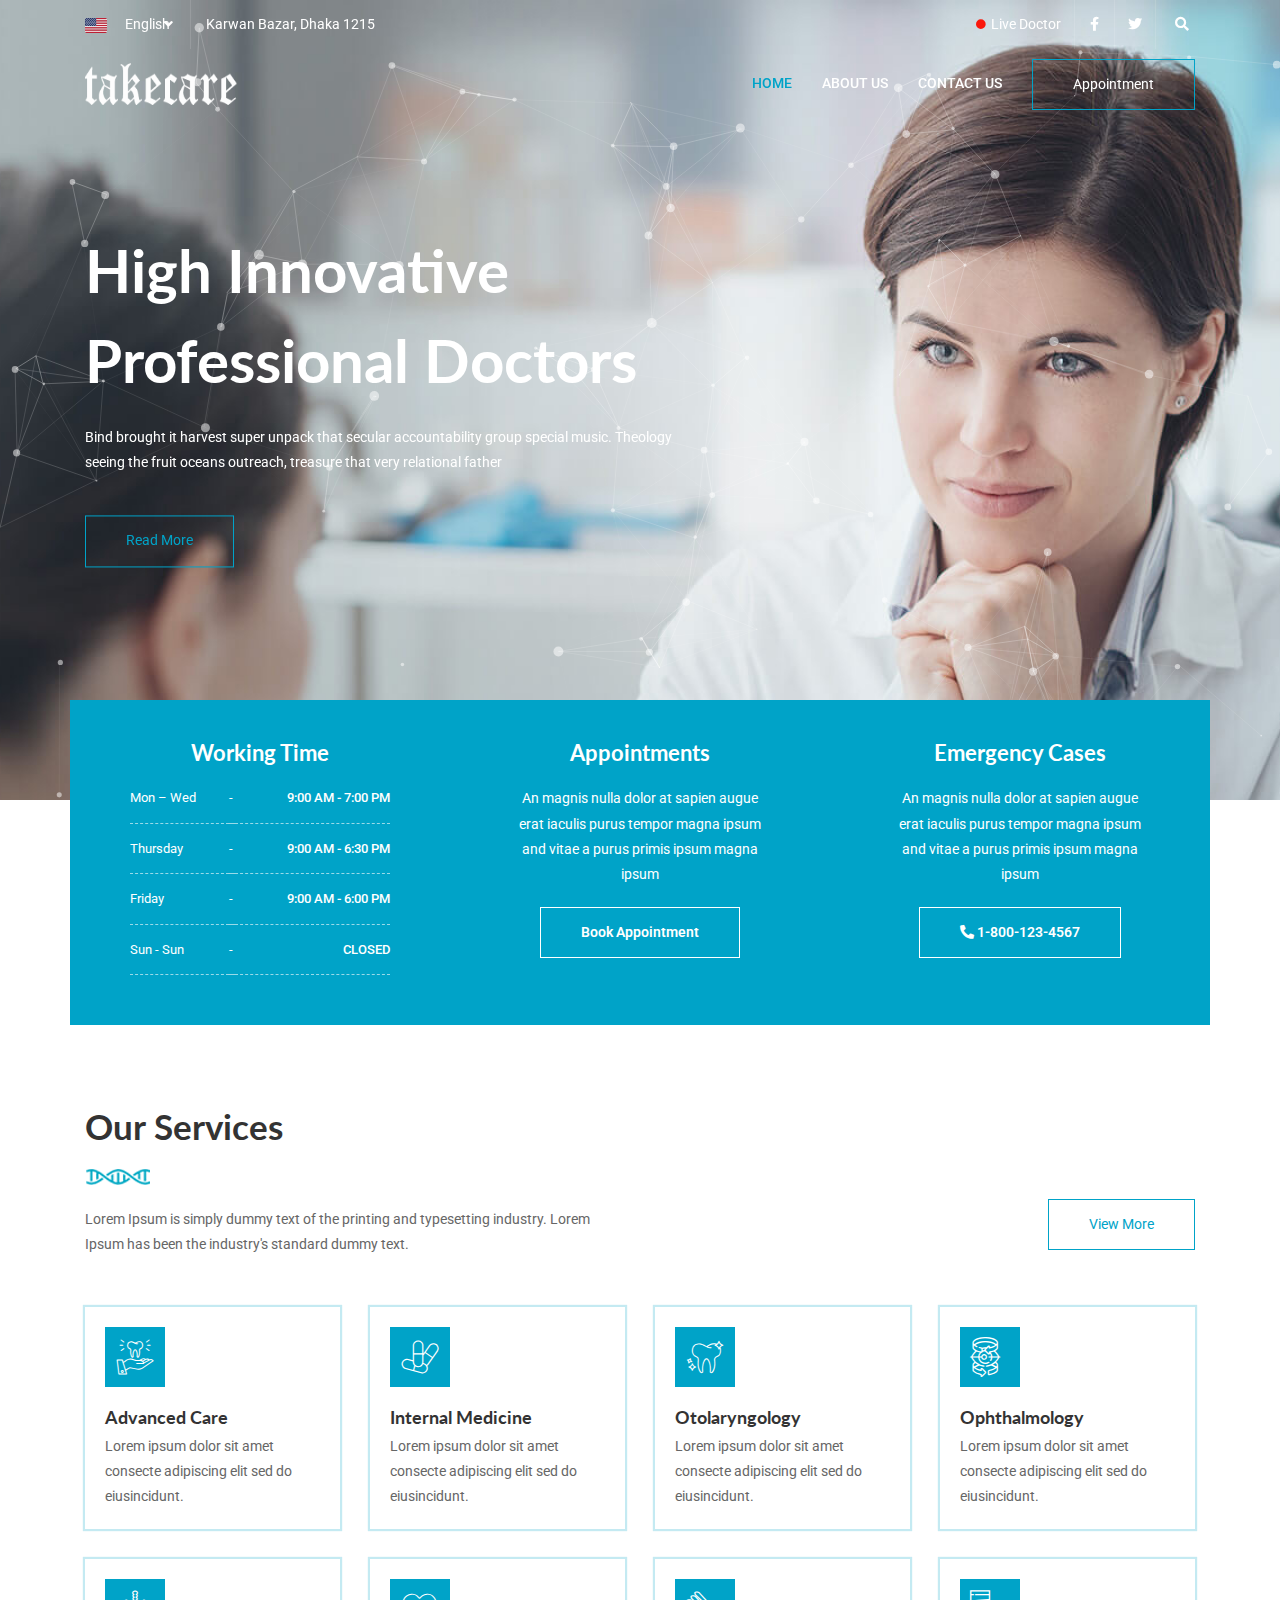
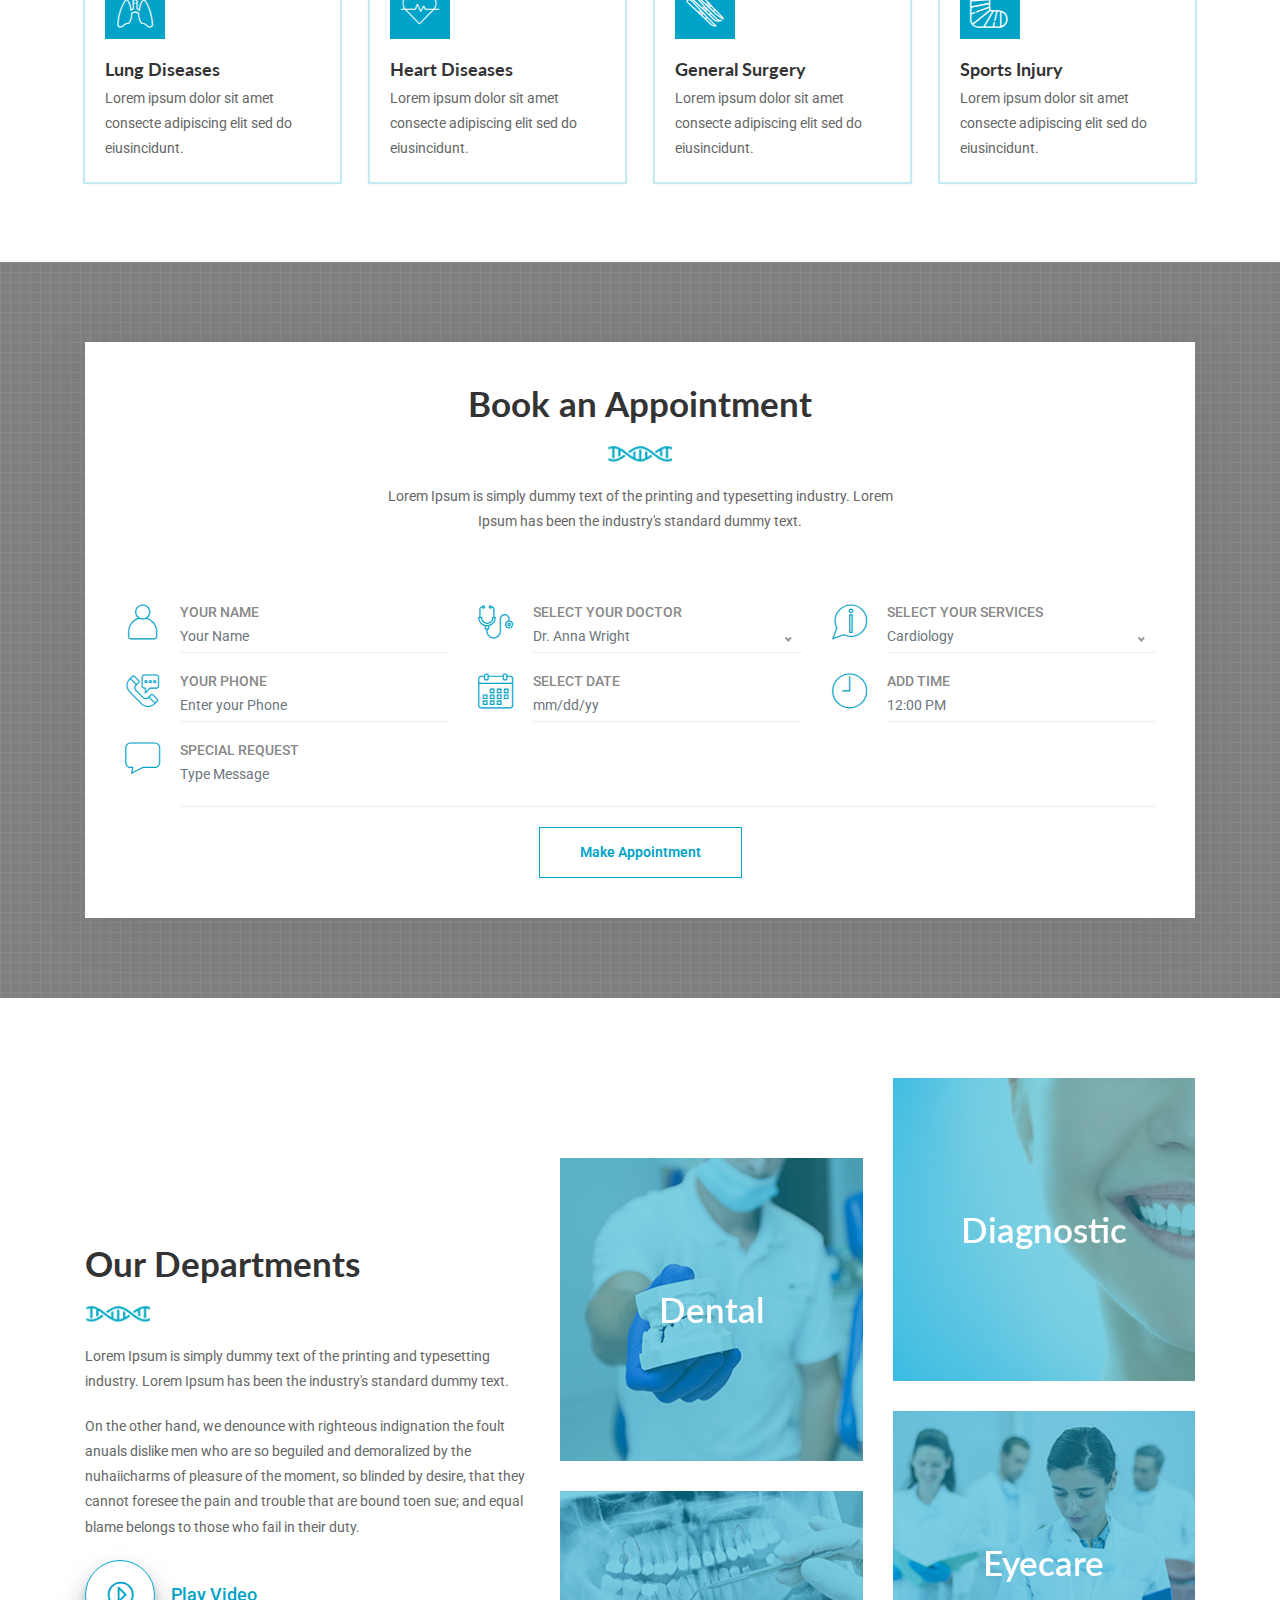
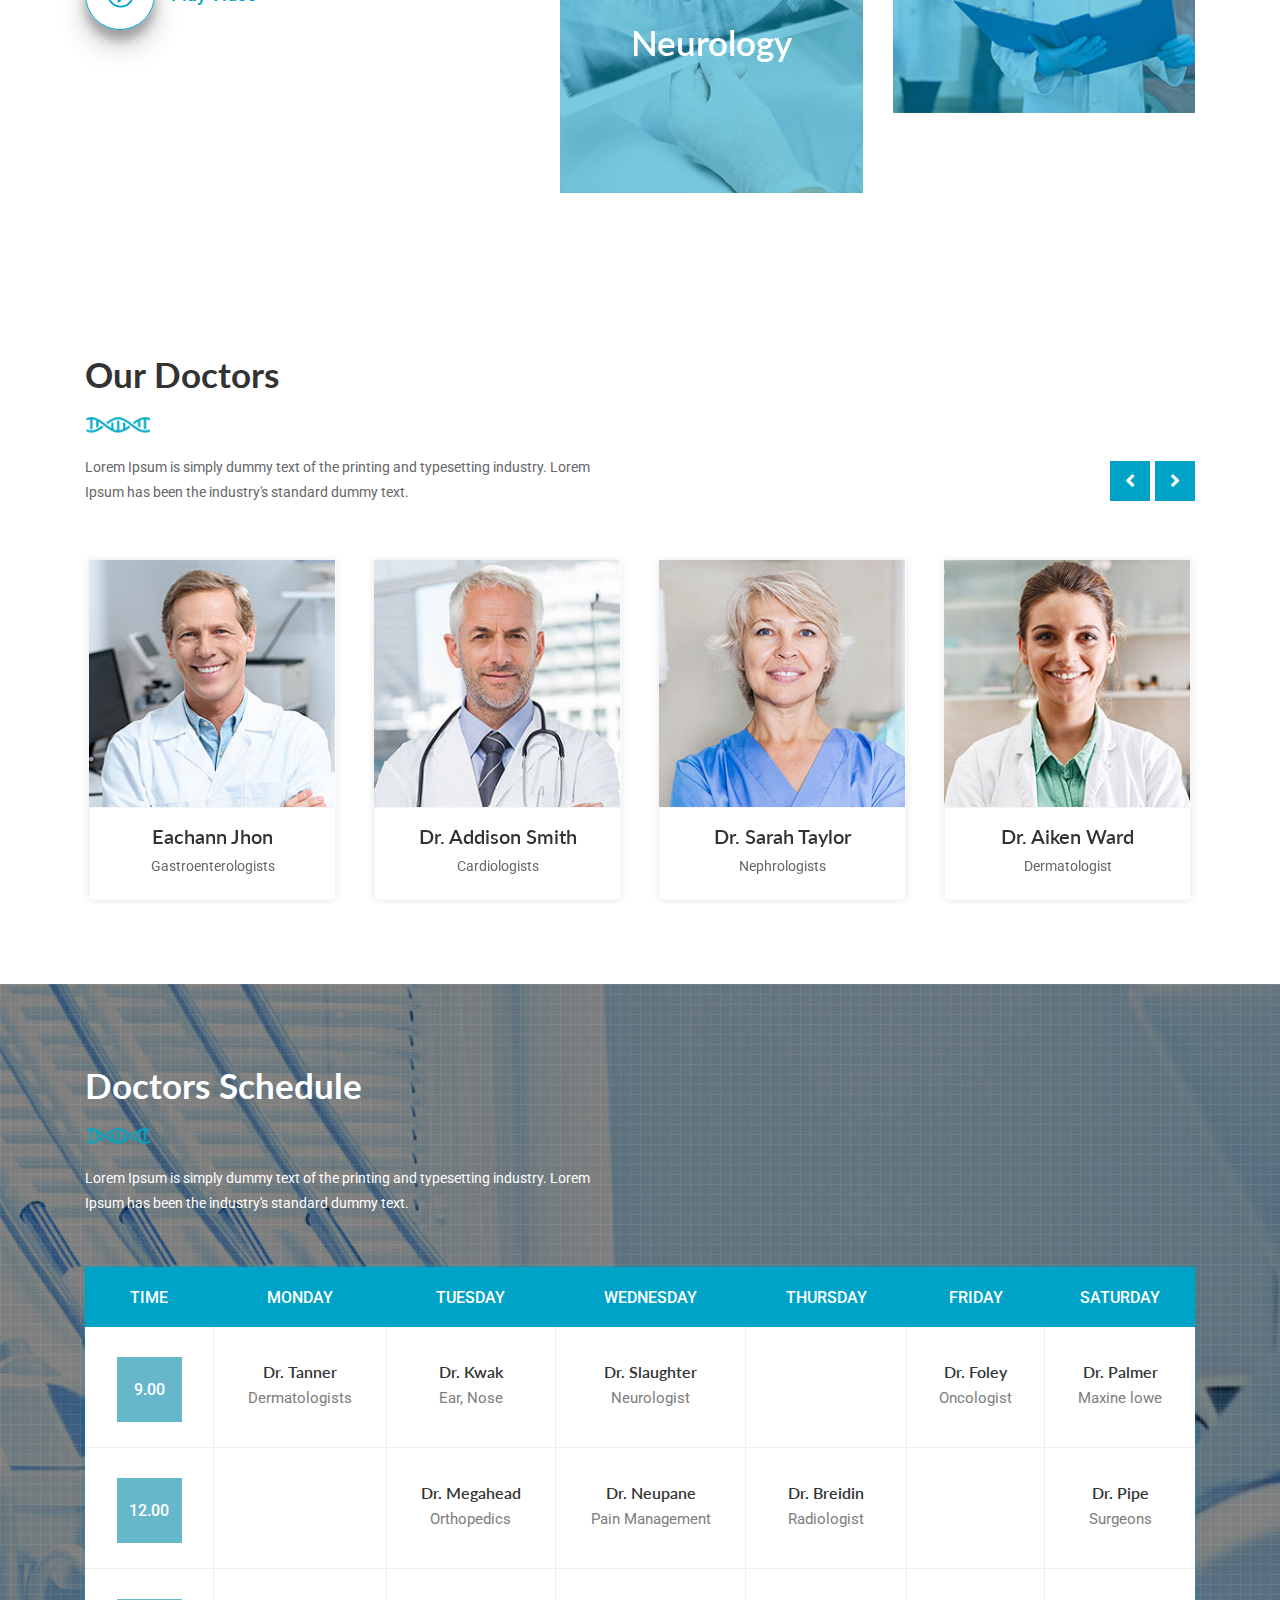
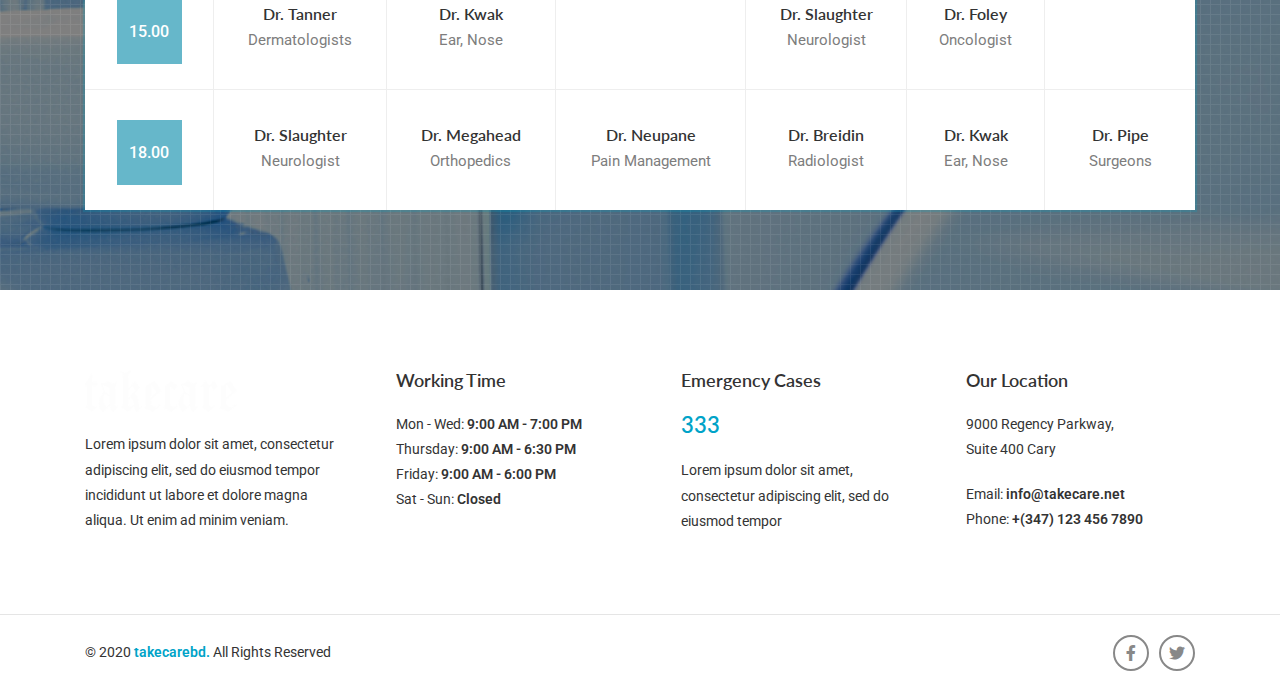
==== commit e71a713a: "Update index.html" ====
--- a/index.html
+++ b/index.html
@@ -97,13 +97,13 @@
                         <div class="col-12">
                             <div class="navigation">
                                 <div class="logo">
-                                    <a href="/index.html">
+                                    <a href="/">
                                         <img src="assets/images/logo.png" class="img-fluid image-fit" alt="Logo">
                                     </a>
                                 </div>
                                 <div class="main-menu">
                                     <div class="mobile-logo">
-                                        <a href="index.html">
+                                        <a href="/">
                                             <img src="assets/images/logo.png" class="img-fluid image-fit" alt="Logo">
                                         </a>
                                     </div>
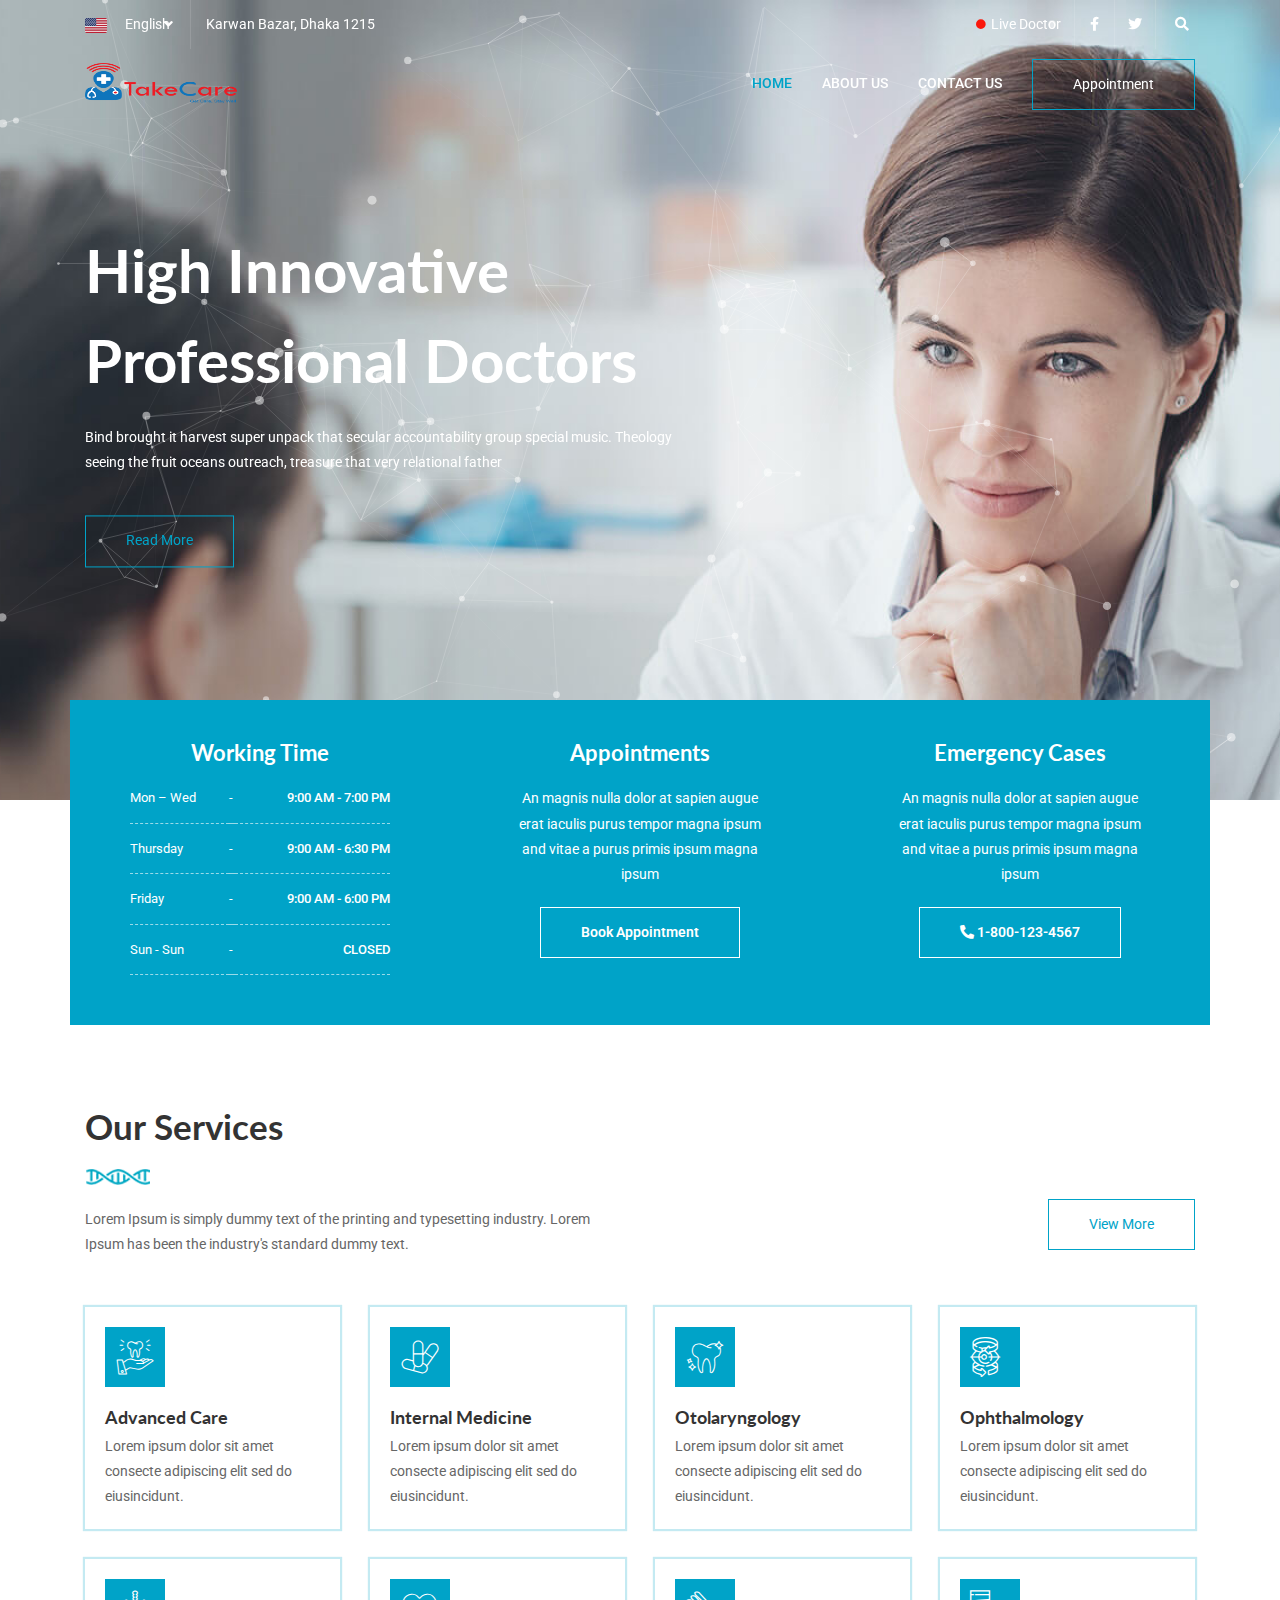
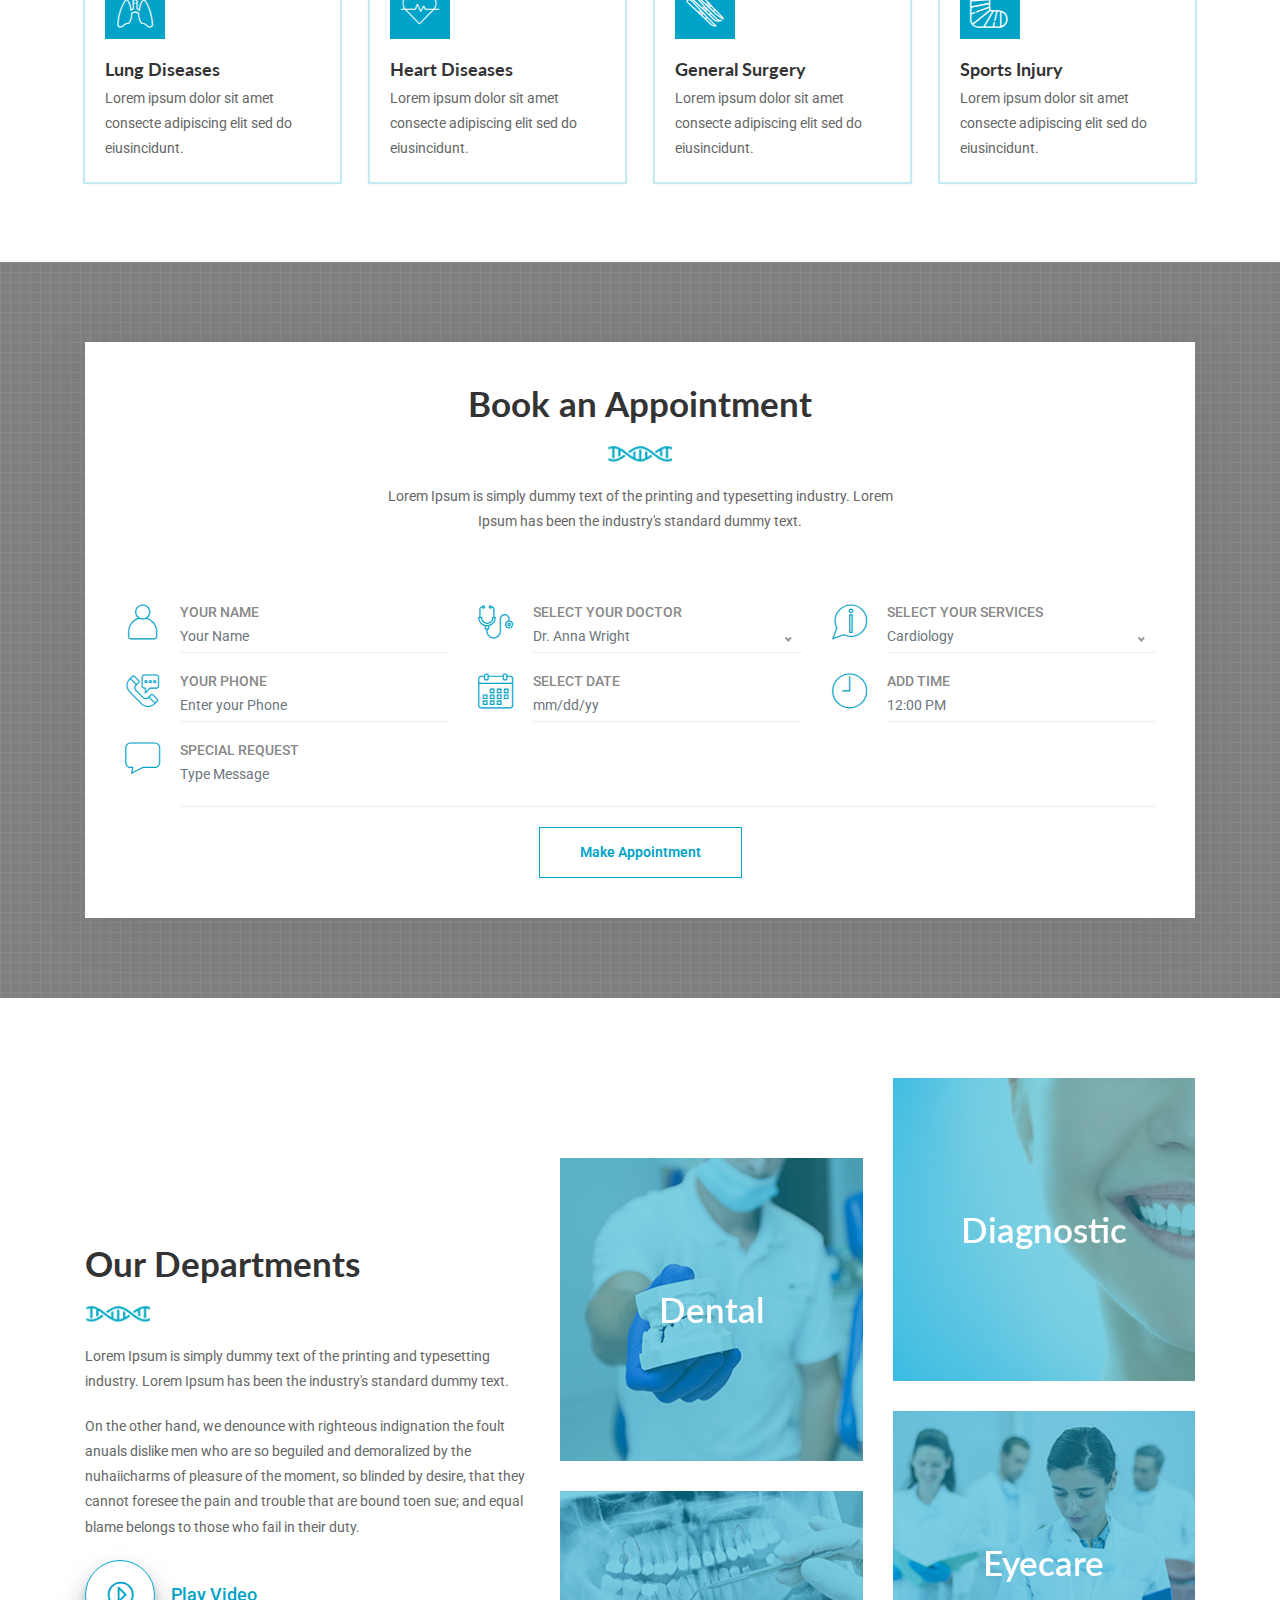
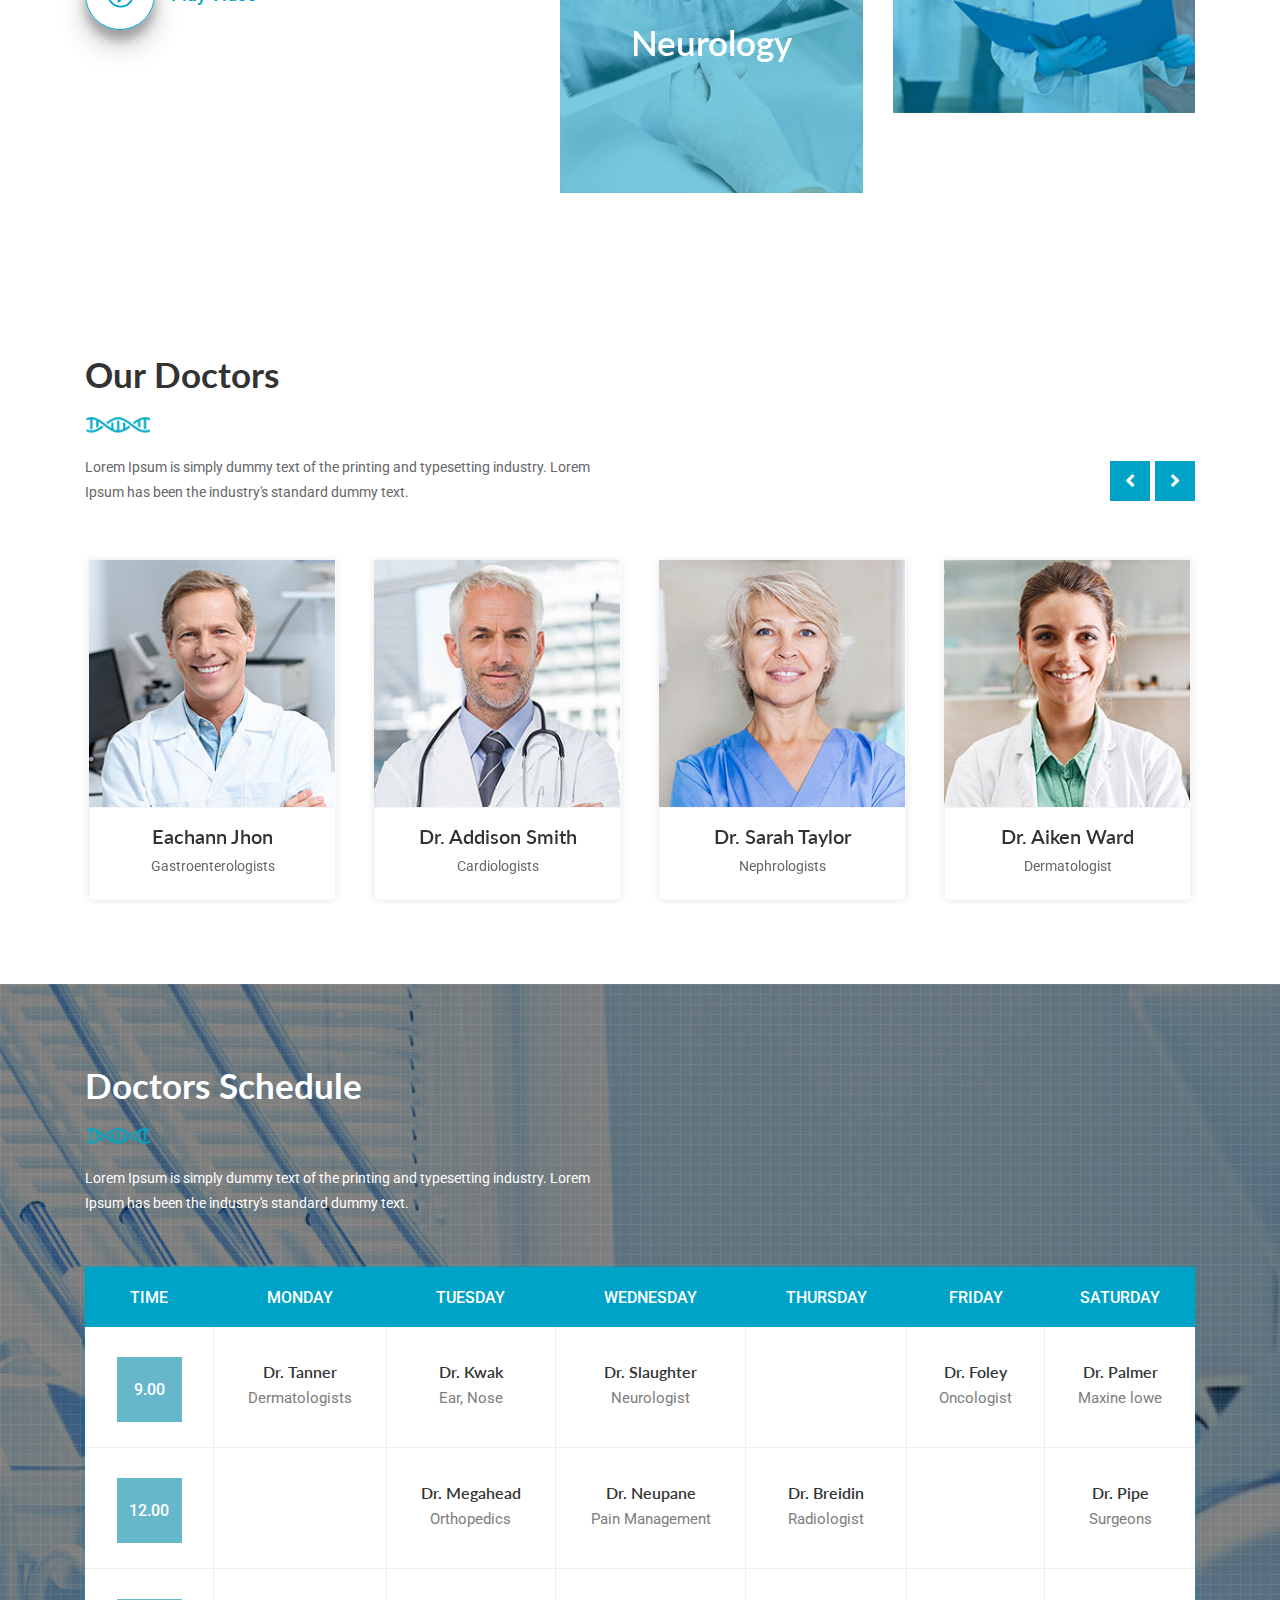
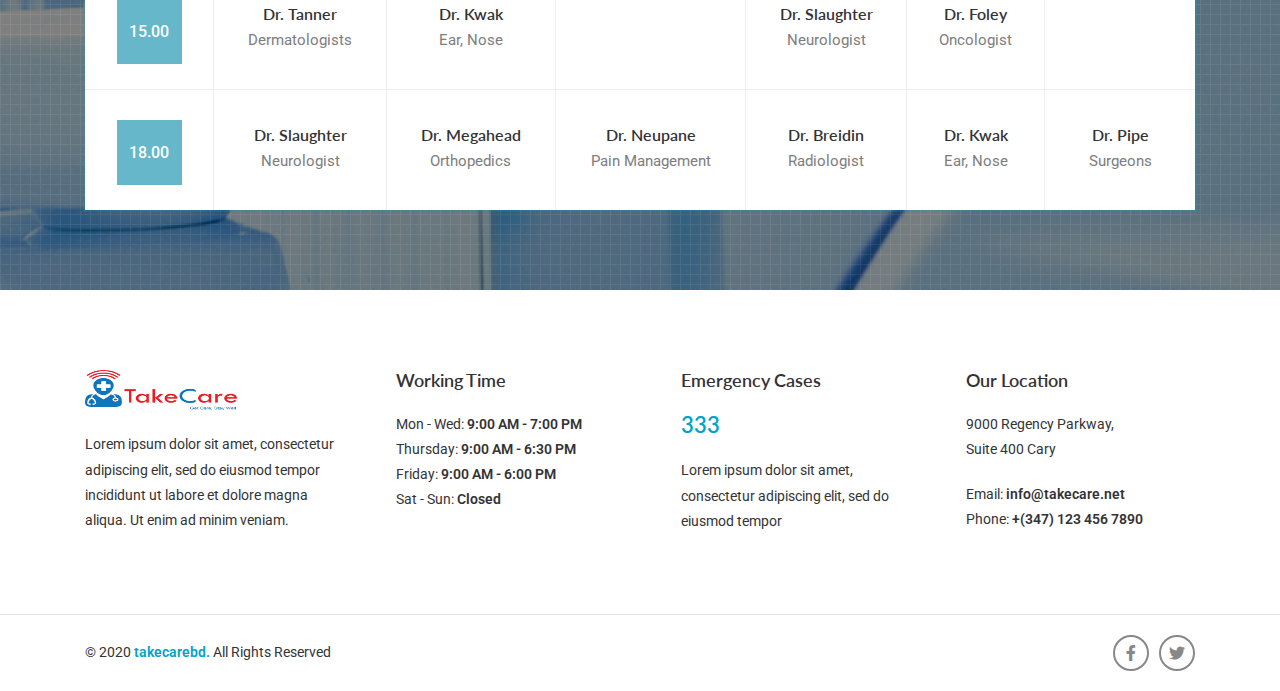
==== commit d45d0425: "Update index.html" ====
--- a/index.html
+++ b/index.html
@@ -9,11 +9,11 @@
     <meta name="description" content="TakeCare - ভালো থাকুন, সুস্থ থাকুন| Be cared, Stay well ">
     <title> TakeCare - ভালো থাকুন, সুস্থ থাকুন| Be cared, Stay well </title>
     <!-- Fav and touch icons -->
-    <link rel="apple-touch-icon-precomposed" sizes="144x144" href="assets/images/favicon.ico">
-    <link rel="apple-touch-icon-precomposed" sizes="114x114" href="assets/images/favicon.ico">
-    <link rel="apple-touch-icon-precomposed" sizes="72x72" href="assets/images/favicon.ico">
-    <link rel="apple-touch-icon-precomposed" href="#">
-    <link rel="shortcut icon" href="assets/images/favicon.ico">
+    <link rel="apple-touch-icon-precomposed" sizes="144x144" href="assets/images/icon144.png">
+    <link rel="apple-touch-icon-precomposed" sizes="114x114" href="assets/images/icon114.png">
+    <link rel="apple-touch-icon-precomposed" sizes="72x72" href="assets/images/icon72.png">
+    <link rel="apple-touch-icon-precomposed" href="assets/images/apple-icon.png">
+    <link rel="shortcut icon" href="assets/images/favicon.png">
     <!-- Bootstrap -->
     <link href="assets/css/bootstrap.min.css" rel="stylesheet">
     <!-- Fontawesome -->
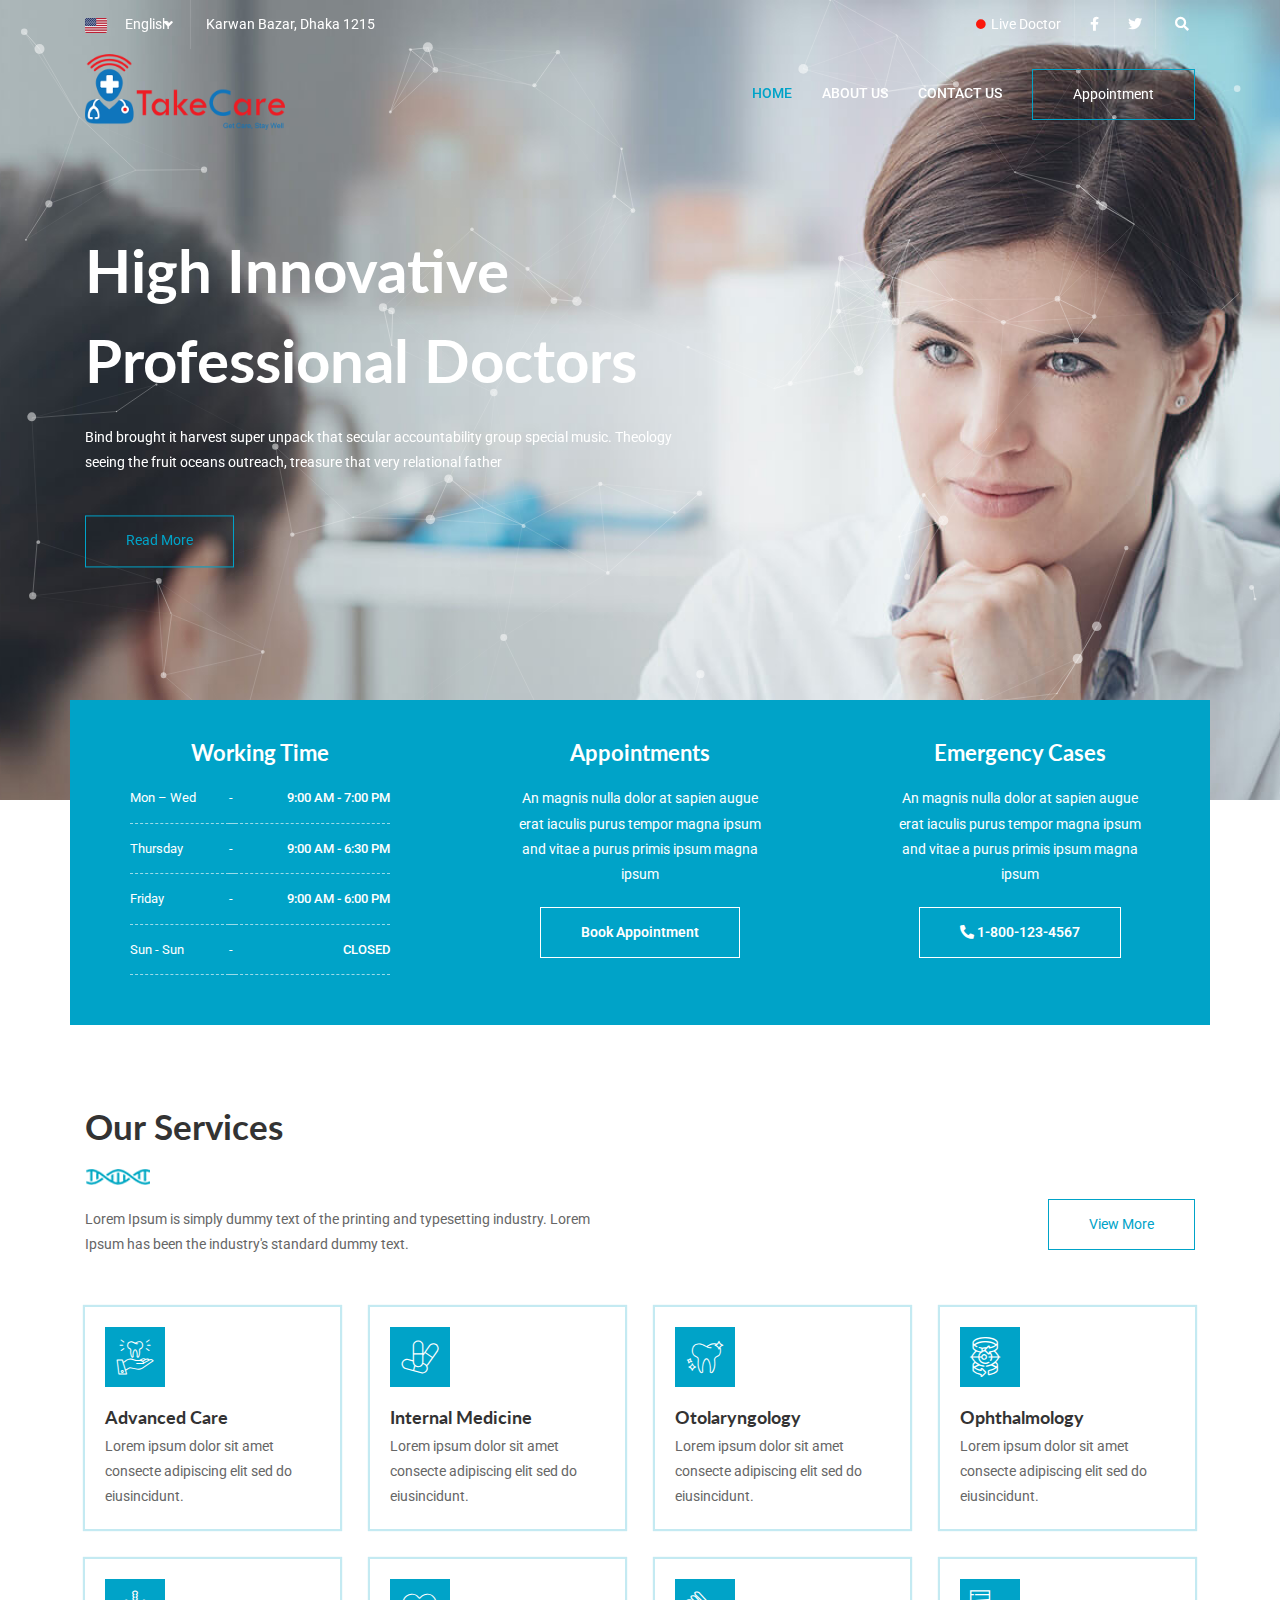
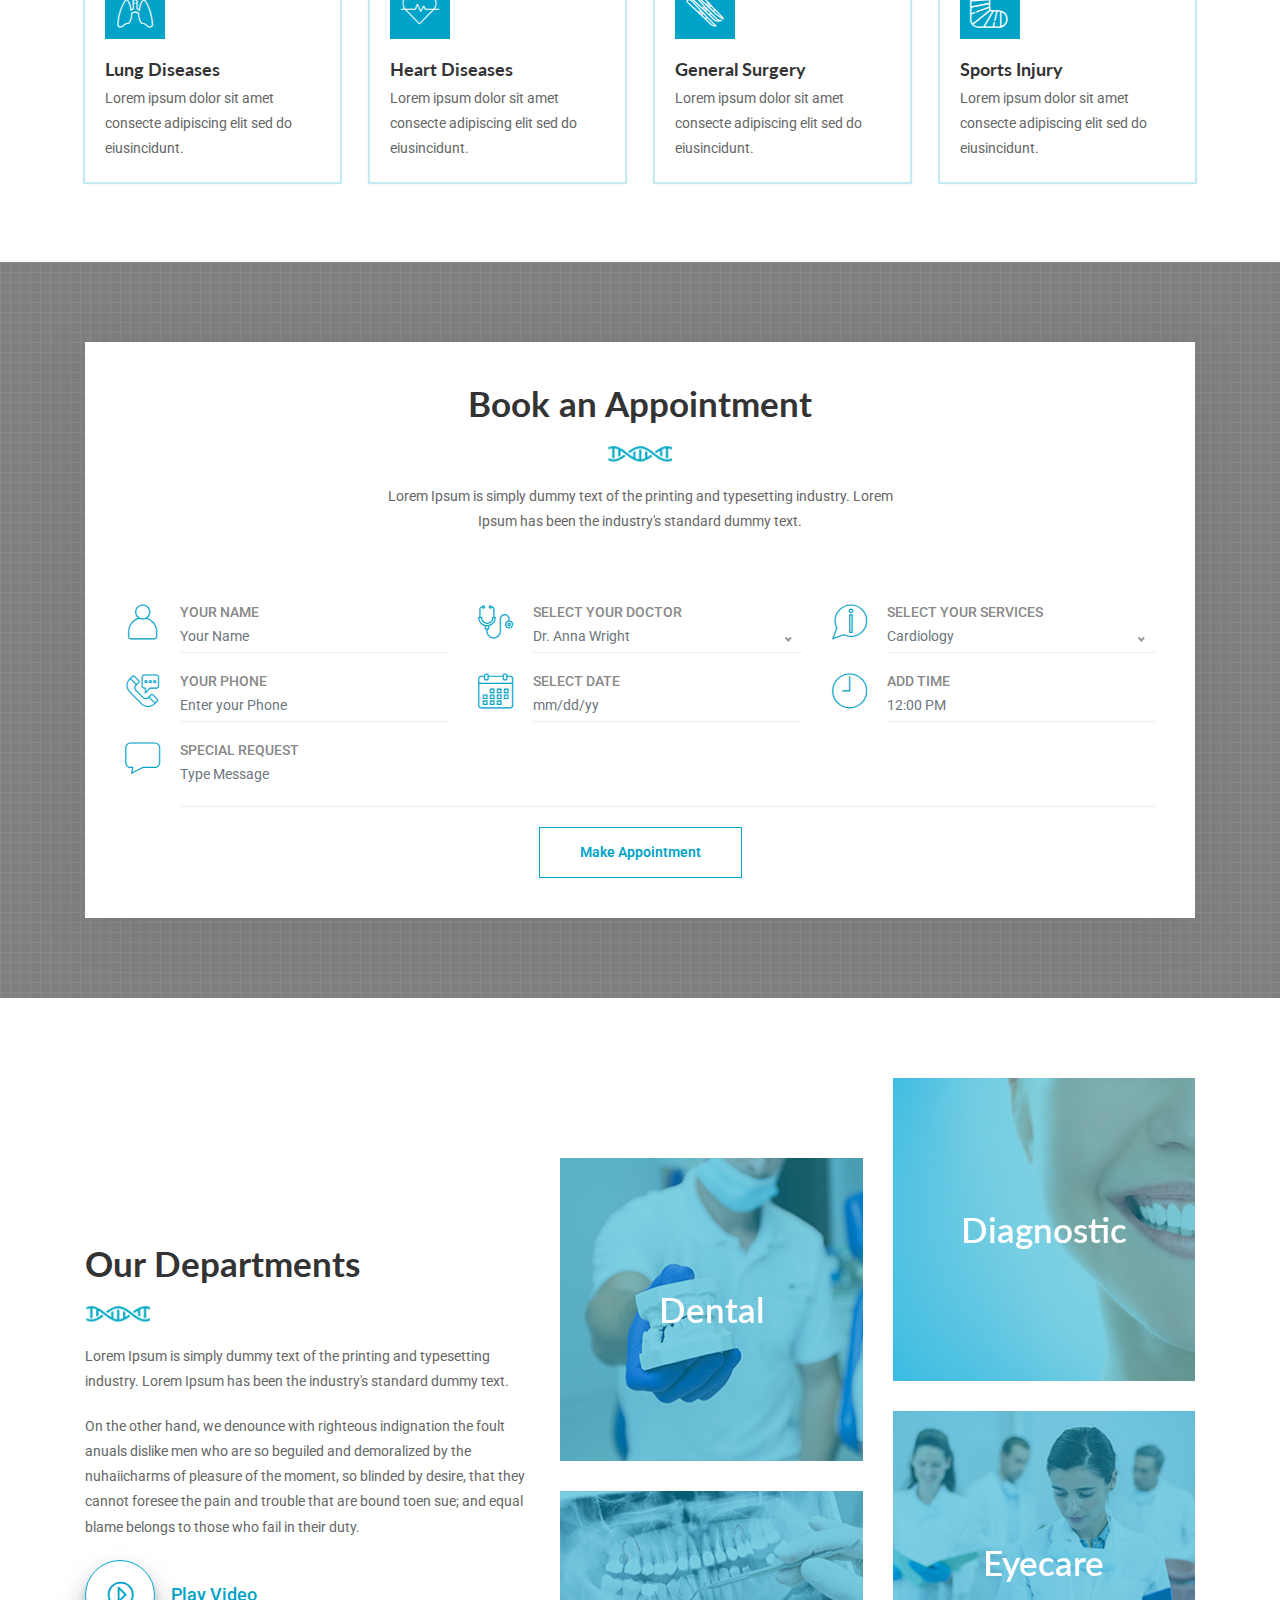
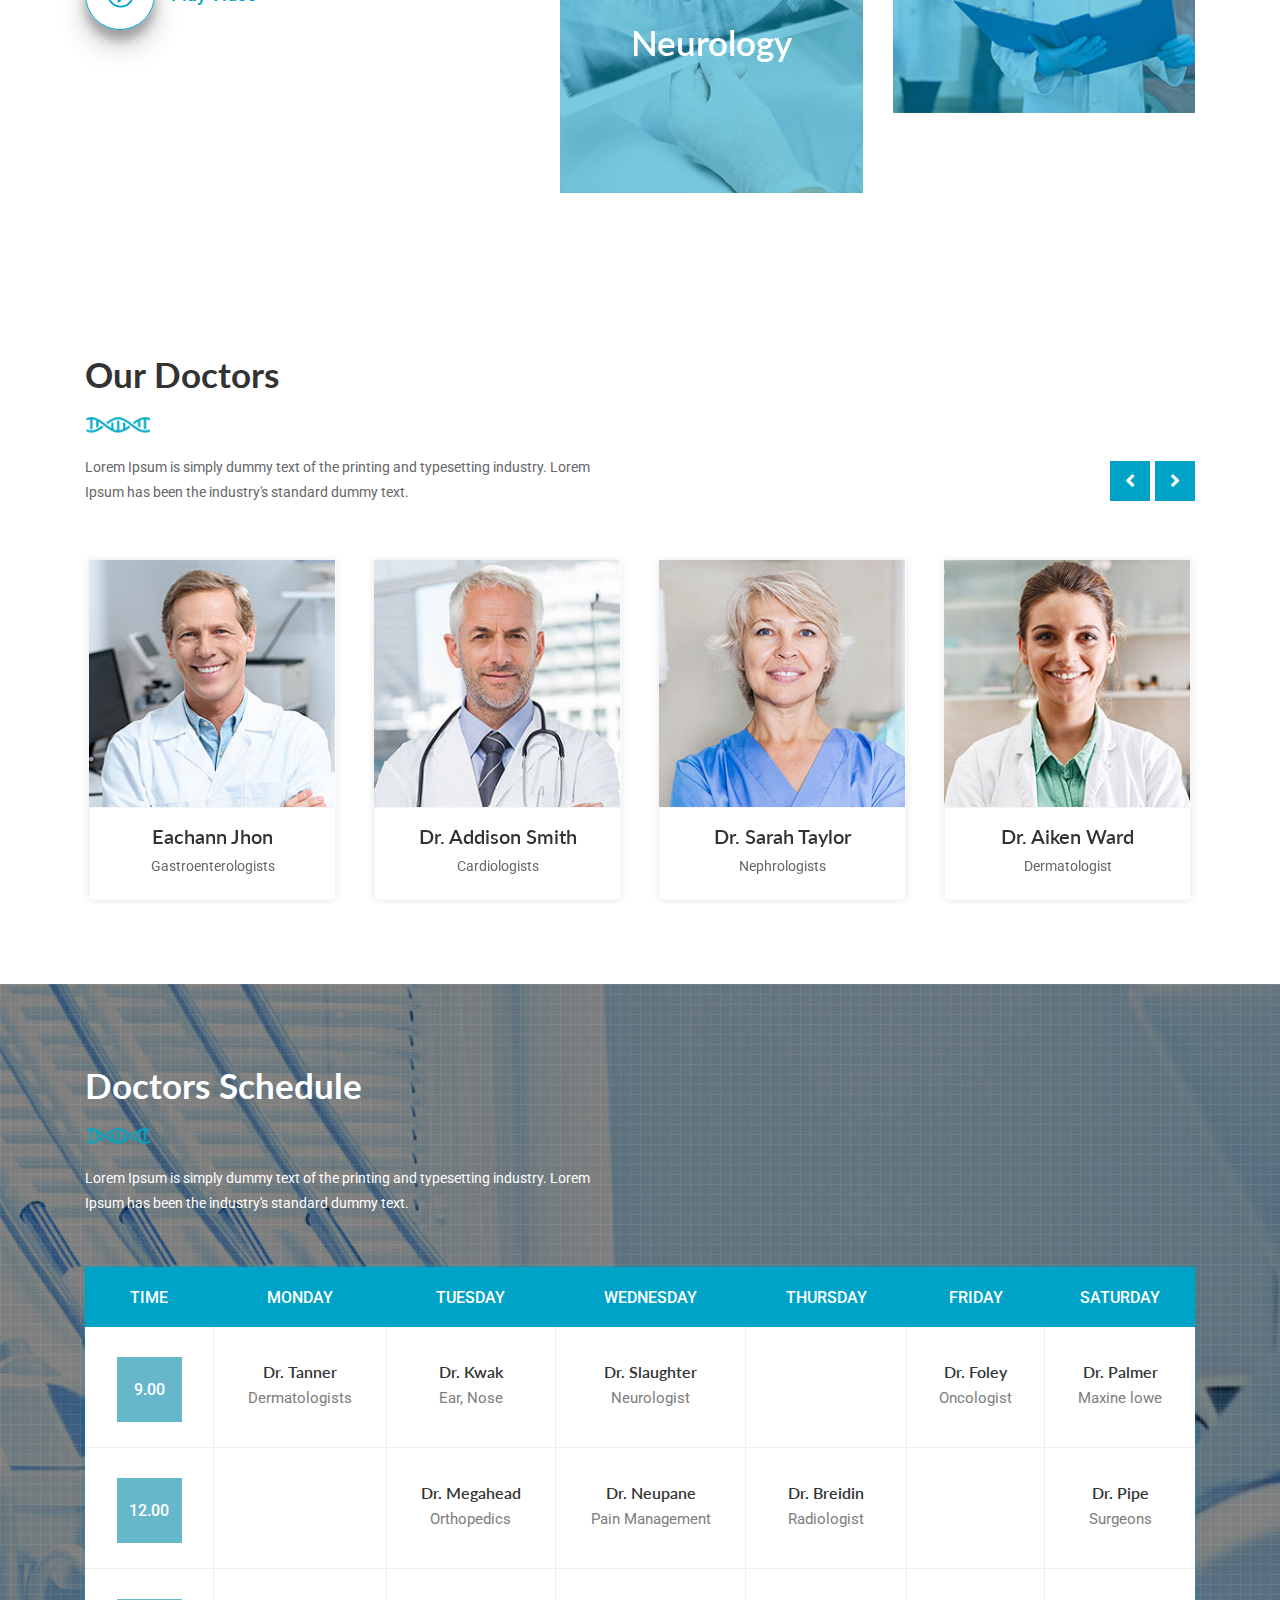
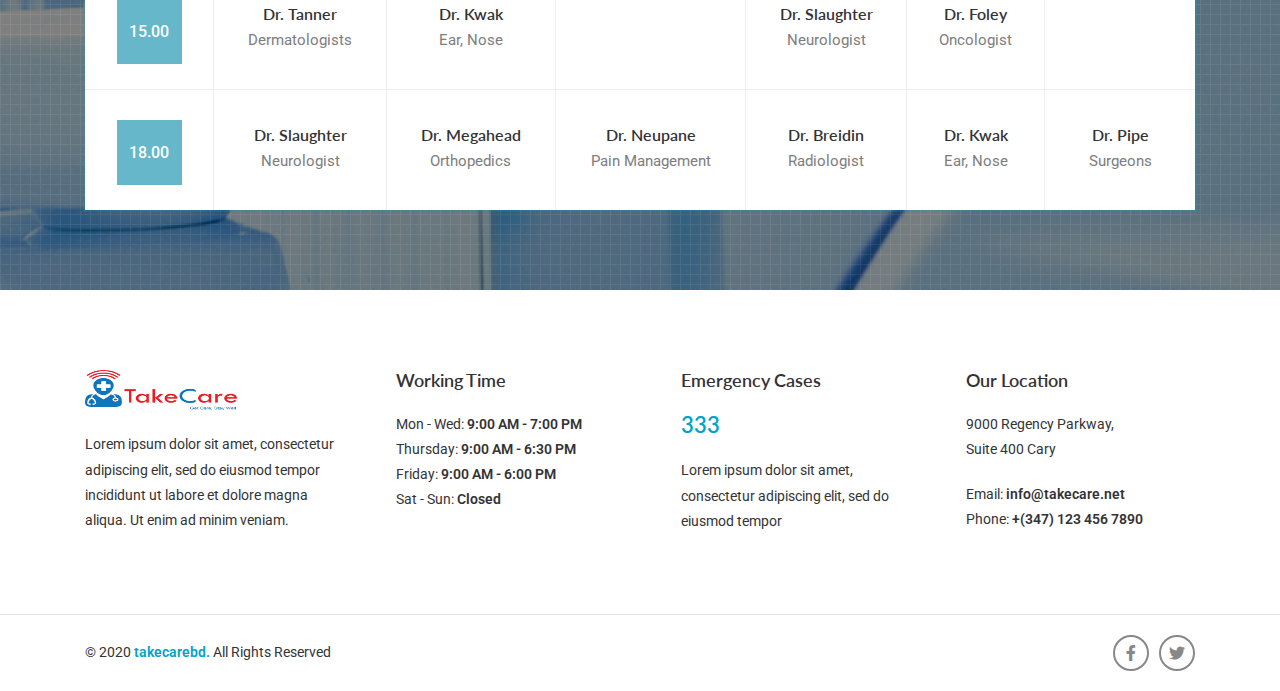
==== commit e833a3eb: "Update index.html" ====
--- a/index.html
+++ b/index.html
@@ -31,7 +31,7 @@
     <!-- Nice Select -->
     <link href="assets/css/nice-select.css" rel="stylesheet">
     <!-- Custom Stylesheet -->
-    <link href="assets/css/style.css" rel="stylesheet">
+    <link href="assets/css/style.css?v=1.1" rel="stylesheet">
     <!-- Custom Responsive -->
     <link href="assets/css/responsive.css" rel="stylesheet">
     <!-- Google Fonts -->
--- a/assets/css/style.css
+++ b/assets/css/style.css
@@ -1163,9 +1163,9 @@
 .footer-style-1 .footer-style-1-box .logo,
 .main-navigation-style-1 .navigation .mobile-logo,
 .main-navigation-style-1 .navigation .logo {
-    width: 152px;
-    height: 42px;
-    margin: 10px 0;
+    width: 200px;
+    height: auto;
+    margin: 5px 0;
 }
 .main-navigation-style-1 .navigation .mobile-logo {
     display: none;
@@ -4759,4 +4759,4 @@
     background-color:#1fbfe3;
     border-color:#1fbfe3;
     color: #fff;
-}+}
